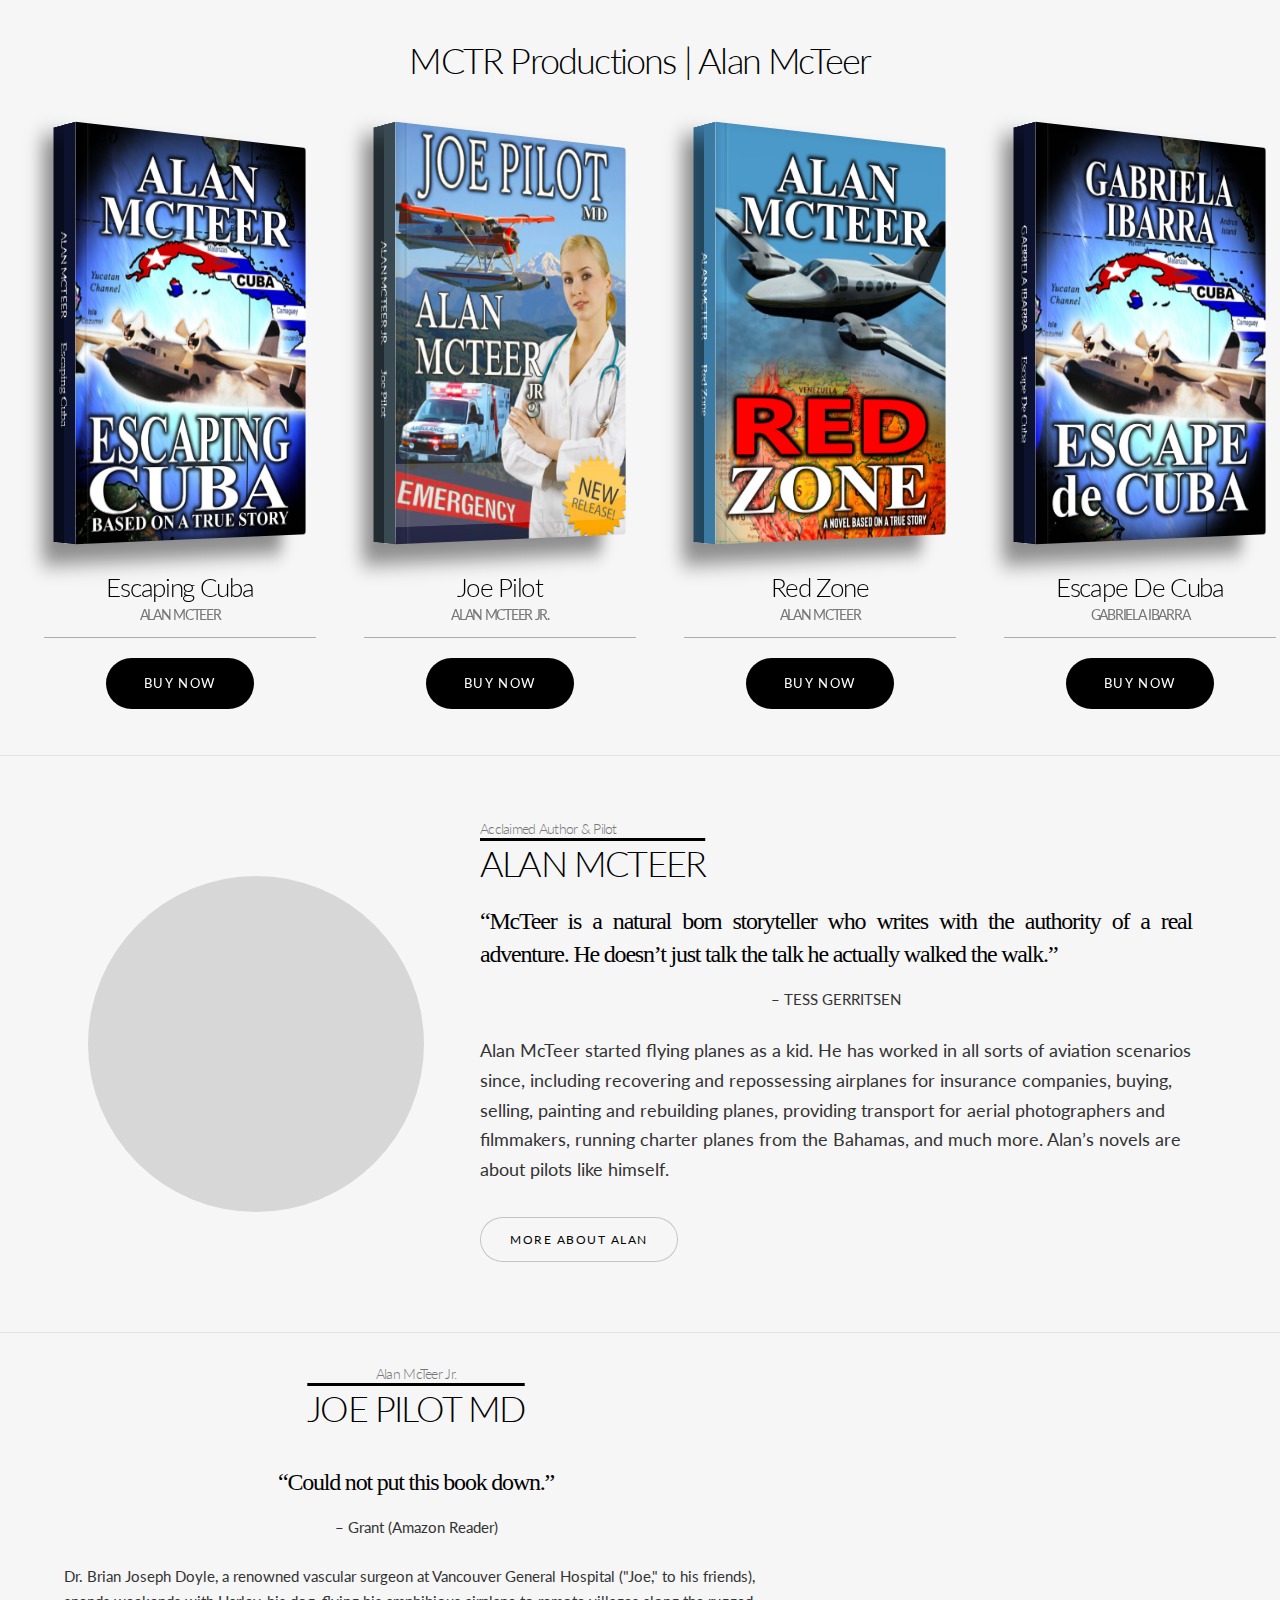
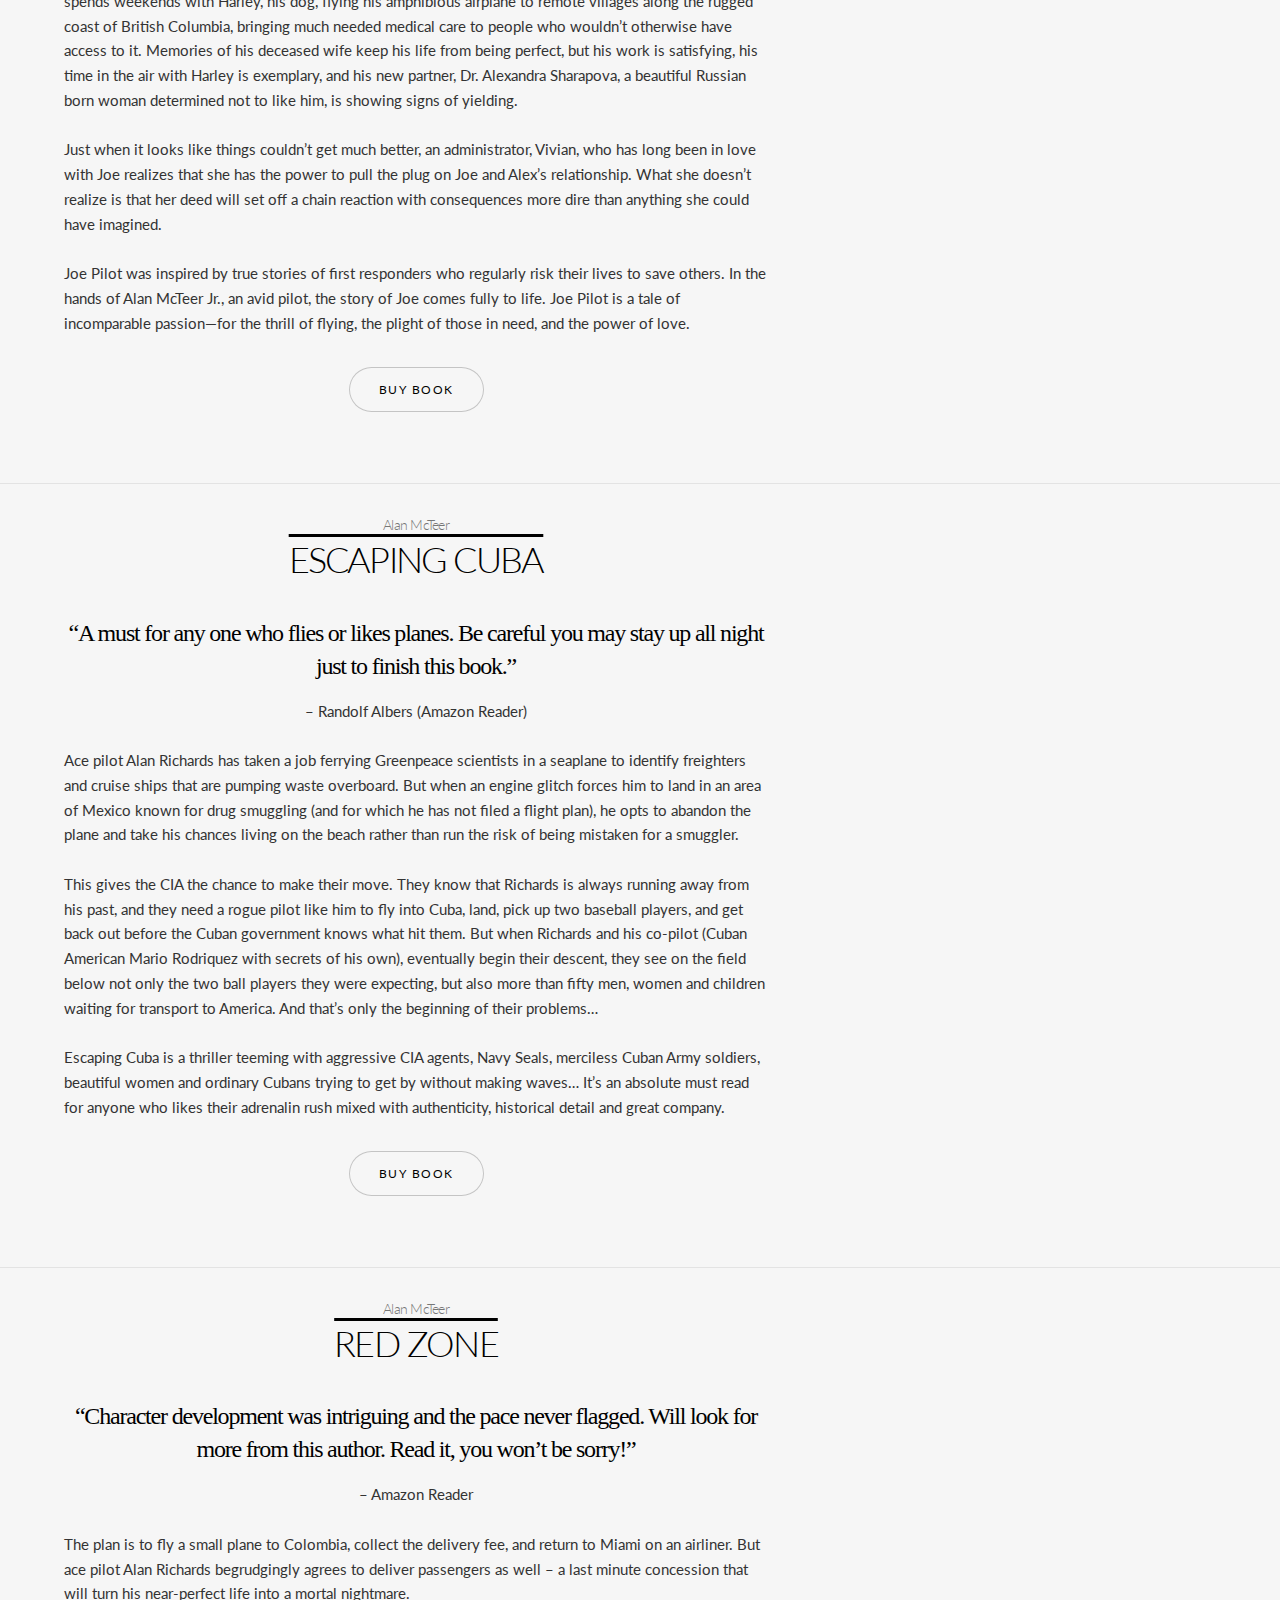
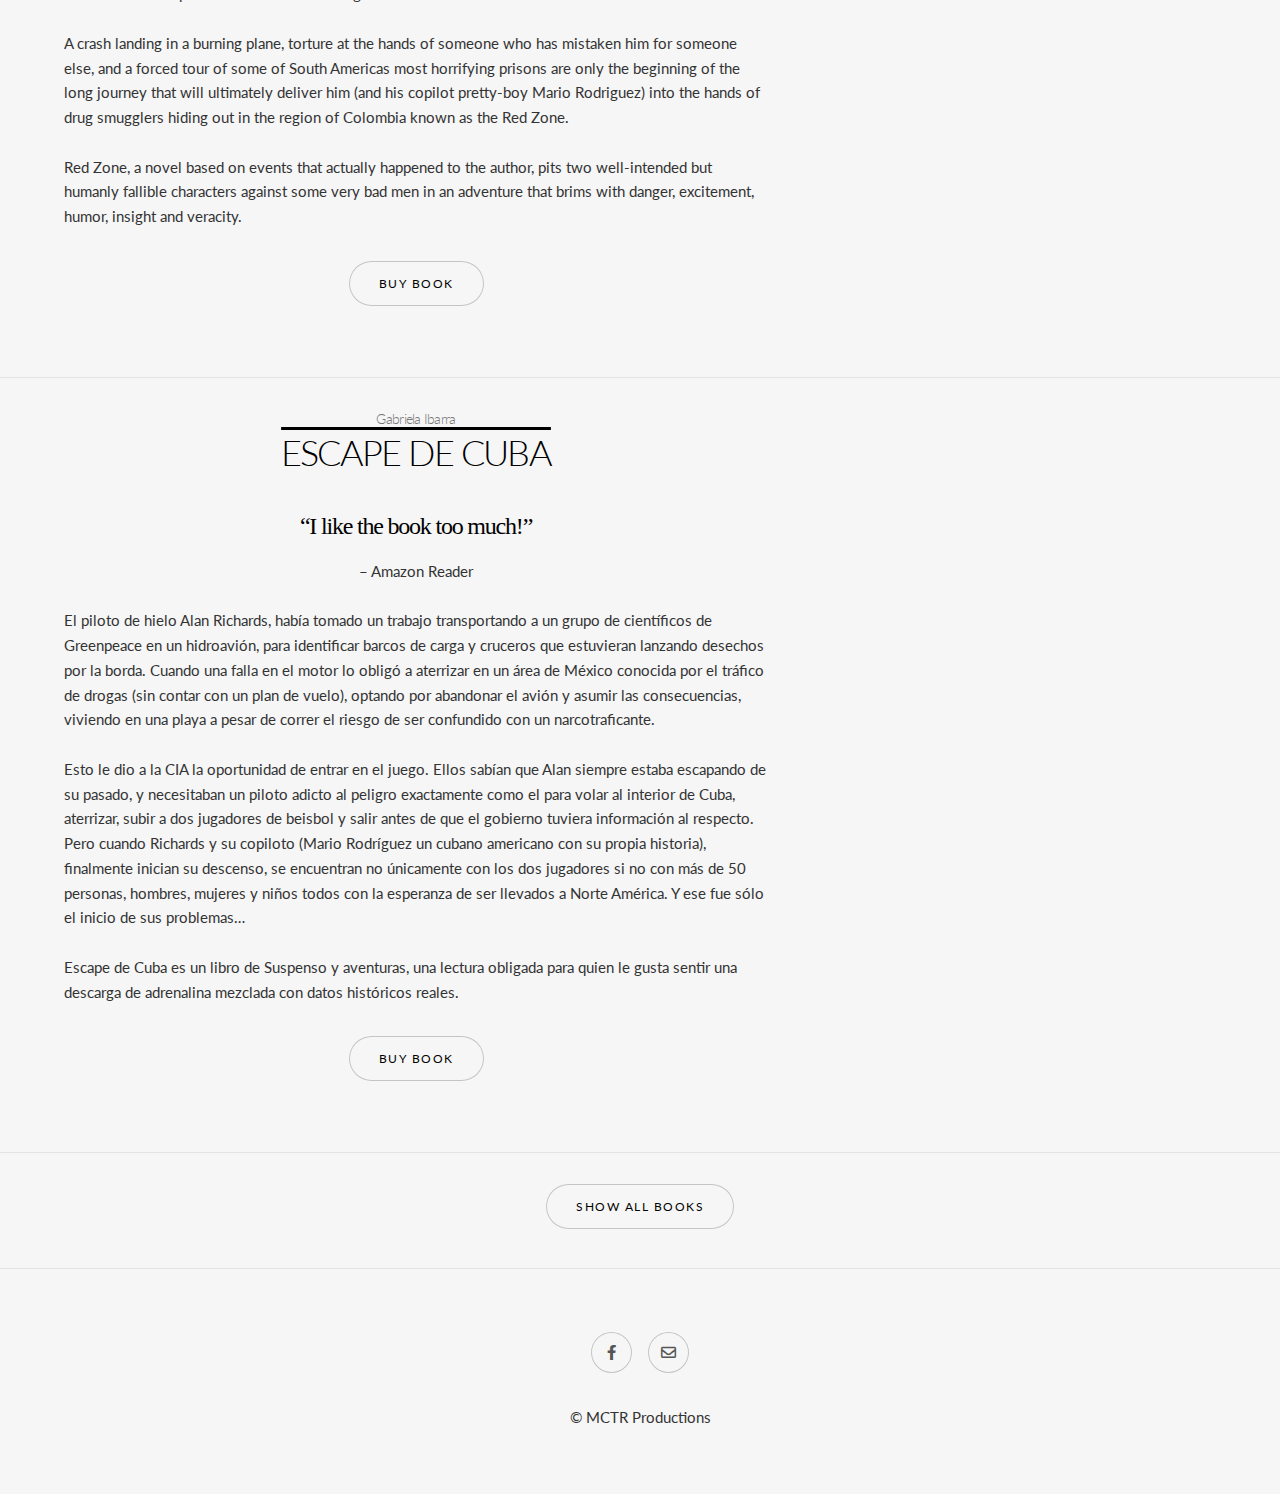
==== index.html @ 9245e152 "Add files via upload" ====
<!DOCTYPE HTML>
<!--
	Story by HTML5 UP
	html5up.net | @ajlkn
	Free for personal and commercial use under the CCA 3.0 license (html5up.net/license)
-->
<html>

<head>
    <title>MCTR Productions | Books By Alan McTeer</title>
    <meta charset="utf-8" />
    <meta name="viewport" content="width=device-width, initial-scale=1, user-scalable=no" />
    <link rel="stylesheet" href="assets/css/main.css" />
    <noscript><link rel="stylesheet" href="assets/css/noscript.css" /></noscript>
    <link rel="stylesheet" type="text/css" href="css/default.css" />
    <link rel="stylesheet" type="text/css" href="css/component.css" />
    <script src="js/modernizr.custom.js"></script>
</head>

<body class="is-preload">

    <!-- Wrapper -->
    <div id="wrapper" class="divided">

        <!-- One -->
        <section class="banner onload-image-fade-in onload-content-fade-right fullscreen content-align-center image-position-center bookcase">
            <div class="content" id="showcase">
                <a href="./index.html">
                    <h2 style="padding: 1em 0em;" class="text-center">MCTR Productions | Alan McTeer</h2>
                </a>
                <ul id="bk-list" class="bk-list clearfix">
                    <li>
                        <div class="bk-book book-1 bk-bookdefault">
                            <div class="bk-front">
                                <div class="bk-cover-back"></div>
                                <div class="bk-cover">
                                    <!-- <h2>
										<span>Anthony Burghiss</span>
										<span>A Catwork Orange</span>
									</h2> -->
                                </div>
                            </div>
                            <div class="bk-page">
                                <div class="bk-content bk-content-current">
                                    <p>Ace pilot Alan Richards has taken a job ferrying Greenpeace scientists in a seaplane to identify freighters and cruise ships that are pumping waste overboard. When an engine glitch forces him to land in an area of Mexico
                                        known for drug smuggling (and for which he has not filed a flight plan), he opts to abandon the plane and take his chances... </p>
                                </div>
                                <div class="bk-content">
                                    <p>Escaping Cuba is an edge-of-seat thriller teeming with aggressive CIA agents, Navy Seals, merciless Cuban Army soldiers, beautiful women and ordinary Cubans trying to get by without making waves... It's an absolute
                                        must read for anyone who likes their adrenalin rush mixed with authenticity, historical detail and great company.</p>
                                </div>
                            </div>
                            <div class="bk-right"></div>
                            <div class="bk-left">
                                <h2>
                                    <span>Alan McTeer</span>
                                    <span>Escaping Cuba</span>
                                </h2>
                            </div>
                            <div class="bk-top"></div>
                            <div class="bk-bottom"></div>
                        </div>
                        <div class="bk-info">
                            <a href="#escapingcuba">
                                <h3>

                                    <span>Escaping Cuba</span>
                                    <span>Alan McTeer</span>
                                </h3>
                            </a>
                            <a href="https://www.amazon.com/gp/product/B09917QR9N/ref=dbs_a_def_rwt_bibl_vppi_i3" class="button primary large">Buy Now</a>
                            <!-- <p>Ace pilot Alan Richards has taken a job ferrying Greenpeace scientists in a seaplane to identify freighters and cruise ships that are pumping waste overboard. But when an engine glitch forces him to land in an area of Mexico known
								for drug smuggling (and for which he has not filed a flight plan), he opts to abandon the plane and take his chances living on the beach rather than run the risk of being mistaken for a smuggler.
	
							</p> -->
                        </div>
                    </li>
                    <li>
                        <div class="bk-book book-2 bk-bookdefault">
                            <div class="bk-front">
                                <div class="bk-cover-back"></div>
                                <div class="bk-cover">
                                    <h2>
                                        <!-- <span>The Catfather</span>
										<span>Mario Purrzo</span> -->
                                    </h2>
                                </div>
                            </div>
                            <div class="bk-page">
                                <div class="bk-content">
                                    <p>Dr. Brian Joseph Doyle, a renowned vascular surgeon at Vancouver General Hospital ("Joe," to his friends), spends weekends with Harley, his dog, flying his amphibious airplane to remote villages along the rugged coast
                                        of British Columbia, bringing much needed medical care to people who wouldn't otherwise have access to it.</p>
                                </div>
                                <div class="bk-content">
                                    <p>Memories of his deceased wife keep his life from being perfect, but his work is satisfying, his time in the air with Harley is exemplary, and his new partner, Dr. Alexandra Sharapova, a beautiful Russian born woman
                                        determined not to like him, is showing signs of yielding. Just when it looks like things couldn't get much better...</p>
                                </div>
                            </div>
                            <div class="bk-right"></div>
                            <div class="bk-left">
                                <h2>
                                    <span>Alan McTeer Jr.</span>
                                    <span>Joe Pilot</span>
                                </h2>
                            </div>
                            <div class="bk-top"></div>
                            <div class="bk-bottom"></div>
                        </div>
                        <div class="bk-info">
                            <!-- <a class="bk-bookview">Buy Now</a> -->
                            <a href="#joepilot">
                                <h3>
                                    <span>Joe Pilot</span>

                                    <span>Alan McTeer Jr.</span>
                                </h3>
                            </a>
                            <a href="https://www.amazon.com/gp/product/B08W5292NV/ref=dbs_a_def_rwt_bibl_vppi_i1" class="button primary large">Buy Now</a>
                            <!-- <p>A modern masterpiece,The Godfather is a searing portrayal of the 1940s criminal underworld. It is also the intimate story of the Corleone family, at once drawn together and ripped apart by its unique position at the core of the
								American Mafia. </p> -->
                        </div>
                    </li>
                    <li>
                        <div class="bk-book book-3 bk-bookdefault">
                            <div class="bk-front">
                                <div class="bk-cover-back"></div>
                                <div class="bk-cover">
                                    <!-- <h2>
										<span>J.C. Salinger</span>
										<span>The Asda in the Rye</span>
									</h2> -->
                                </div>
                            </div>
                            <div class="bk-page">
                                <div class="bk-content bk-content-current">
                                    <p>When ace pilot Alan Richards agrees to deliver some passengers to Colombia, this last-minute decision turns his near-perfect life into a mortal nightmare. After landing a burning plane in Venezuela, Alan and Mario are
                                        thrust into the heart of darkness. A corrupt legal system, an overcrowded vicious prison and drug smugglers who need a pilot are the perfect recipe for disaster.
                                    </p>
                                </div>
                            </div>
                            <div class="bk-right"></div>
                            <div class="bk-left">
                                <h2>
                                    <span>Alan McTeer</span>
                                    <span>Red Zone</span>
                                </h2>
                            </div>
                            <div class="bk-top"></div>
                            <div class="bk-bottom"></div>
                        </div>
                        <div class="bk-info">
                            <!-- <a class="bk-bookview">Buy Now</a> -->
                            <a href="#redzone">
                                <h3>
                                    <span>Red Zone</span>

                                    <span>Alan McTeer</span>
                                </h3>
                            </a>
                            <a href="https://www.amazon.com/gp/product/B08TRJMPRL/ref=dbs_a_def_rwt_bibl_vppi_i1" class="button primary large">Buy Now</a>
                            <!-- <p>Originally published for adults, this novel has since become popular with adolescent readers for its themes of cat confusion, angst, alienation, and rebellion.</p> -->
                        </div>
                    </li>
                    <li>
                        <div class="bk-book book-4 bk-bookdefault">
                            <div class="bk-front">
                                <div class="bk-cover-back"></div>
                                <div class="bk-cover">
                                    <h2>
                                        <!-- <span>Gabriela Ibarra</span>
										<span>Escape De Cuba</span> -->
                                    </h2>
                                </div>
                            </div>
                            <div class="bk-page">
                                <div class="bk-content bk-content-current">
                                    <p>El piloto de hielo Alan Richards, había tomado un trabajo transportando a un grupo de científicos de Greenpeace en un hidroavión, para identificar barcos de carga y cruceros que estuvieran lanzando desechos por la borda.
                                        Cuando una falla en el motor lo obligó a aterrizar en un área de México conocida por el tráfico de drogas (sin contar con un plan de vuelo), optando por abandonar el avión y asumir...</p>
                                </div>
                                <div class="bk-content">
                                    <p> las consecuencias, viviendo en una playa a pesar de correr el riesgo de ser confundido con un narcotraficante. Esto le dio a la CIA la oportunidad de entrar en el juego. Ellos sabían que Alan siempre estaba escapando
                                        de su pasado, y necesitaban un piloto adicto al peligro exactamente como el para volar al interior de Cuba, aterrizar...
                                        <a href="#escapedecuba">Read more...</a>
                                    </p>
                                </div>
                            </div>
                            <div class="bk-right"></div>
                            <div class="bk-left">
                                <h2>
                                    <span>Gabriela Ibarra</span>
                                    <span>Escape De Cuba</span>
                                </h2>
                            </div>
                            <div class="bk-top"></div>
                            <div class="bk-bottom"></div>
                        </div>
                        <div class="bk-info">
                            <a href="#escapedecuba">
                                <h3>

                                    <span>Escape De Cuba</span>
                                    <span>Gabriela Ibarra</span>
                                </h3>
                            </a>
                            <a href="https://www.amazon.com/gp/product/B09HFT9H6F/ref=dbs_a_def_rwt_bibl_vppi_i0" class="button primary large">Buy Now</a>
                            <!-- <p>Originally published for adults, this novel has since become popular with adolescent readers for its themes of cat confusion, angst, alienation, and rebellion.</p> -->
                        </div>
                    </li>
                </ul>
            </div>
        </section>

        <!-- Two -->
        <section class="spotlight onscroll-image-fade-in style2 orient-right content-align-left image-position-center" id="first">
            <div class="content">
                <h5 style="margin-bottom: 0; color: #777;">Acclaimed Author & Pilot</h5>
                <h2 style="text-transform: uppercase; text-decoration: overline;">Alan McTeer</h2>


                <h3 style="font-family: Georgia, 'Times New Roman', Times, serif; text-align: justify;
					text-justify: auto;">“McTeer is a natural born storyteller who writes with the authority of a real adventure. He doesn’t just talk the talk he actually walked the walk.”</h3>
                <div style="text-align: center;">– TESS GERRITSEN</div>
                <br/>

                <p style="font-size: 1.2em;">Alan McTeer started flying planes as a kid. He has worked in all sorts of aviation scenarios since, including recovering and repossessing airplanes for insurance companies, buying, selling, painting and rebuilding planes, providing transport
                    for aerial photographers and filmmakers, running charter planes from the Bahamas, and much more. Alan’s novels are about pilots like himself.</p>

                <ul class="actions stacked ">
                    <li><a href="about-alan.html#about-alan-more" class="button ">More About Alan</a></li>
                </ul>
            </div>
            <div class="image ">
                <img src="images/alanf.jpg " alt=" " />
            </div>
        </section>




        <section class="spotlight onscroll-image-fade-in style1 orient-left content-align-left" id="about-alan-more">
            <div class="content" style="padding-top: 2rem;" id="joepilot">
                <h5 style="margin-bottom: 0; color: #777; text-align: center;">Alan McTeer Jr.</h5>
                <h2 style="text-transform: uppercase; text-decoration: overline;  text-align: center;">Joe Pilot MD</h2>


                <p style="font-size: 1.2em;">
                    <h3 style="font-family: Georgia, 'Times New Roman', Times, serif; text-align: center;
					text-justify: auto;">“Could not put this book down.”</h3>
                    <div style="text-align: center;">– Grant (Amazon Reader)</div>


                    <br/> Dr. Brian Joseph Doyle, a renowned vascular surgeon at Vancouver General Hospital ("Joe," to his friends), spends weekends with Harley, his dog, flying his amphibious airplane to remote villages along the rugged coast of British
                    Columbia, bringing much needed medical care to people who wouldn’t otherwise have access to it. Memories of his deceased wife keep his life from being perfect, but his work is satisfying, his time in the air with Harley is exemplary,
                    and his new partner, Dr. Alexandra Sharapova, a beautiful Russian born woman determined not to like him, is showing signs of yielding.

                    <br/><br/>Just when it looks like things couldn’t get much better, an administrator, Vivian, who has long been in love with Joe realizes that she has the power to pull the plug on Joe and Alex’s relationship. What she doesn’t realize
                    is that her deed will set off a chain reaction with consequences more dire than anything she could have imagined.
                    <br/><br/> Joe Pilot was inspired by true stories of first responders who regularly risk their lives to save others. In the hands of Alan McTeer Jr., an avid pilot, the story of Joe comes fully to life. Joe Pilot is a tale of incomparable
                    passion—for the thrill of flying, the plight of those in need, and the power of love.
                </p>

                <div class="text-center">
                    <ul class="actions stacked ">
                        <li><a href="https://www.amazon.com/gp/product/B08W5292NV/ref=dbs_a_def_rwt_bibl_vppi_i1" class="button ">Buy Book</a></li>
                    </ul>
                </div>
            </div>
            <div class="image" style="background: transparent">
                <img style="height: auto; padding-top: 1rem;" src="images/joepilot.jpeg" alt=" " />
            </div>
        </section>


        <section class="spotlight onscroll-image-fade-in style1 orient-left content-align-left" id="about-alan-more">
            <div class="content" style="padding-top: 2rem;" id="escapingcuba">
                <h5 style="margin-bottom: 0; color: #777; text-align: center;">Alan McTeer</h5>
                <h2 style="text-transform: uppercase; text-decoration: overline;  text-align: center;">Escaping Cuba</h2>


                <p style="font-size: 1.2em;">
                    <h3 style="font-family: Georgia, 'Times New Roman', Times, serif; text-align: center;
					text-justify: auto;">“A must for any one who flies or likes planes. Be careful you may stay up all night just to finish this book.”</h3>
                    <div style="text-align: center;">– Randolf Albers (Amazon Reader)</div>
                    <br/> Ace pilot Alan Richards has taken a job ferrying Greenpeace scientists in a seaplane to identify freighters and cruise ships that are pumping waste overboard. But when an engine glitch forces him to land in an area of Mexico
                    known for drug smuggling (and for which he has not filed a flight plan), he opts to abandon the plane and take his chances living on the beach rather than run the risk of being mistaken for a smuggler.
                    <br/><br/> This gives the CIA the chance to make their move. They know that Richards is always running away from his past, and they need a rogue pilot like him to fly into Cuba, land, pick up two baseball players, and get back out
                    before the Cuban government knows what hit them. But when Richards and his co-pilot (Cuban American Mario Rodriquez with secrets of his own), eventually begin their descent, they see on the field below not only the two ball players
                    they were expecting, but also more than fifty men, women and children waiting for transport to America. And that’s only the beginning of their problems…

                    <br/><br/> Escaping Cuba is a thriller teeming with aggressive CIA agents, Navy Seals, merciless Cuban Army soldiers, beautiful women and ordinary Cubans trying to get by without making waves… It’s an absolute must read for anyone
                    who likes their adrenalin rush mixed with authenticity, historical detail and great company.
                </p>

                <div class="text-center">
                    <ul class="actions stacked">
                        <li><a href="https://www.amazon.com/gp/product/B09917QR9N/ref=dbs_a_def_rwt_bibl_vppi_i3" class="button ">Buy Book</a></li>
                    </ul>
                </div>
            </div>
            <div class="image" style="background: transparent">
                <img style="height: auto; padding-top: 4rem;" src="images/escapingcuba.jpeg" alt=" " />
            </div>
        </section>


        <section class="spotlight onscroll-image-fade-in style1 orient-left content-align-left" id="about-alan-more">
            <div class="content" style="padding-top: 2rem;" id="redzone">
                <h5 style="margin-bottom: 0; color: #777; text-align: center;">Alan McTeer</h5>
                <h2 style="text-transform: uppercase; text-decoration: overline;  text-align: center;">Red Zone</h2>


                <p style="font-size: 1.2em;">
                    <h3 style="font-family: Georgia, 'Times New Roman', Times, serif; text-align: center;
					text-justify: auto;">“Character development was intriguing and the pace never flagged. Will look for more from this author. Read it, you won’t be sorry!”</h3>
                    <div style="text-align: center;">– Amazon Reader</div><br/> The plan is to fly a small plane to Colombia, collect the delivery fee, and return to Miami on an airliner. But ace pilot Alan Richards begrudgingly agrees to deliver passengers as well – a last minute concession
                    that will turn his near-perfect life into a mortal nightmare.
                    <br/><br/> A crash landing in a burning plane, torture at the hands of someone who has mistaken him for someone else, and a forced tour of some of South Americas most horrifying prisons are only the beginning of the long journey that
                    will ultimately deliver him (and his copilot pretty-boy Mario Rodriguez) into the hands of drug smugglers hiding out in the region of Colombia known as the Red Zone.
                    <br/><br/> Red Zone, a novel based on events that actually happened to the author, pits two well-intended but humanly fallible characters against some very bad men in an adventure that brims with danger, excitement, humor, insight
                    and veracity.
                </p>

                <div class="text-center">
                    <ul class="actions stacked ">
                        <li><a href="https://www.amazon.com/gp/product/B08TRJMPRL/ref=dbs_a_def_rwt_bibl_vppi_i1" class="button ">Buy Book</a></li>
                    </ul>
                </div>
            </div>
            <div class="image" style="background: transparent">
                <img style="height: auto; padding-top: 1rem;" src="images/redzone.jpeg" alt=" " />
            </div>
        </section>

        <section class="spotlight onscroll-image-fade-in style1 orient-left content-align-left" id="about-alan-more">
            <div class="content" style="padding-top: 2rem;" id="escapedecuba">
                <h5 style="margin-bottom: 0; color: #777; text-align: center;">Gabriela Ibarra</h5>
                <h2 style="text-transform: uppercase; text-decoration: overline;  text-align: center;">ESCAPE DE CUBA</h2>


                <p style="font-size: 1.2em;">
                    <h3 style="font-family: Georgia, 'Times New Roman', Times, serif; text-align: center;
					text-justify: auto;">“I like the book too much!”</h3>
                    <div style="text-align: center;">– Amazon Reader</div>
                    <br/> El piloto de hielo Alan Richards, había tomado un trabajo transportando a un grupo de científicos de Greenpeace en un hidroavión, para identificar barcos de carga y cruceros que estuvieran lanzando desechos por la borda. Cuando
                    una falla en el motor lo obligó a aterrizar en un área de México conocida por el tráfico de drogas (sin contar con un plan de vuelo), optando por abandonar el avión y asumir las consecuencias, viviendo en una playa a pesar de correr
                    el riesgo de ser confundido con un narcotraficante.

                    <br/><br/> Esto le dio a la CIA la oportunidad de entrar en el juego. Ellos sabían que Alan siempre estaba escapando de su pasado, y necesitaban un piloto adicto al peligro exactamente como el para volar al interior de Cuba, aterrizar,
                    subir a dos jugadores de beisbol y salir antes de que el gobierno tuviera información al respecto. Pero cuando Richards y su copiloto (Mario Rodríguez un cubano americano con su propia historia), finalmente inician su descenso, se
                    encuentran no únicamente con los dos jugadores si no con más de 50 personas, hombres, mujeres y niños todos con la esperanza de ser llevados a Norte América. Y ese fue sólo el inicio de sus problemas…
                    <br/><br/> Escape de Cuba es un libro de Suspenso y aventuras, una lectura obligada para quien le gusta sentir una descarga de adrenalina mezclada con datos históricos reales.
                </p>

                <div class="text-center">
                    <ul class="actions stacked ">
                        <li><a href="https://www.amazon.com/gp/product/B09HFT9H6F/ref=dbs_a_def_rwt_bibl_vppi_i0" class="button ">Buy Book</a></li>
                    </ul>
                </div>
            </div>
            <div class="image" style="background: transparent">
                <img style="height: auto; padding-top: 1rem;" src="images/escapedecuba.jpg" alt=" " />
            </div>
        </section>

        <section>
            <div class="text-center" style="padding-top: 2rem">
                <ul class="actions stacked ">
                    <li><a href="#showcase" class="button ">Show All Books</a></li>
                </ul>
            </div>
        </section>


        <!-- Footer -->
        <footer class="wrapper style1 align-center ">
            <div class="inner ">
                <ul class="icons ">
                    <li><a href="https://www.facebook.com/AlanMcTeerBooks/" class="icon brands style2 fa-facebook-f "><span class="label ">Facebook</span></a></li>
                    <li><a href="about-alan.html#email" class="icon style2 fa-envelope "><span class="label ">Email</span></a></li>
                </ul>
                <p>&copy; MCTR Productions </p>
            </div>
        </footer>

    </div>

    <!-- Scripts -->
    <script src="assets/js/jquery.min.js "></script>
    <script src="assets/js/jquery.scrollex.min.js "></script>
    <script src="assets/js/jquery.scrolly.min.js "></script>
    <script src="assets/js/browser.min.js "></script>
    <script src="assets/js/breakpoints.min.js "></script>
    <script src="assets/js/util.js "></script>
    <script src="assets/js/main.js "></script>


    <!-- /container -->
    <!-- <script src="http://ajax.googleapis.com/ajax/libs/jquery/1.8.3/jquery.min.js "></script> -->
    <script src="js/books1.js "></script>
    <script>
        $(function() {

            Books.init();

        });
        $(document).on('click', 'a[href^="#"]', function(event) {
            event.preventDefault();

            $('html, body').animate({
                scrollTop: $($.attr(this, 'href')).offset().top
            }, 500);
        });
    </script>

</body>

</html>
---- assets/css/main.css ----
@import url(fontawesome-all.min.css);
@import url("https://fonts.googleapis.com/css?family=Source+Sans+Pro:300,300i,400,400i");

/*
	Story by HTML5 UP
	html5up.net | @ajlkn
	Free for personal and commercial use under the CCA 3.0 license (html5up.net/license)
*/

html,
body,
div,
span,
applet,
object,
iframe,
h1,
h2,
h3,
h4,
h5,
h6,
p,
blockquote,
pre,
a,
abbr,
acronym,
address,
big,
cite,
code,
del,
dfn,
em,
img,
ins,
kbd,
q,
s,
samp,
small,
strike,
strong,
sub,
sup,
tt,
var,
b,
u,
i,
center,
dl,
dt,
dd,
ol,
ul,
li,
fieldset,
form,
label,
legend,
table,
caption,
tbody,
tfoot,
thead,
tr,
th,
td,
article,
aside,
canvas,
details,
embed,
figure,
figcaption,
footer,
header,
hgroup,
menu,
nav,
output,
ruby,
section,
summary,
time,
mark,
audio,
video {
    margin: 0;
    padding: 0;
    border: 0;
    font-size: 100%;
    font: inherit;
    vertical-align: baseline;
}

article,
aside,
details,
figcaption,
figure,
footer,
header,
hgroup,
menu,
nav,
section {
    display: block;
}

body {
    line-height: 1;
}

ol,
ul {
    list-style: none;
}

blockquote,
q {
    quotes: none;
}

blockquote:before,
blockquote:after,
q:before,
q:after {
    content: '';
    content: none;
}

table {
    border-collapse: collapse;
    border-spacing: 0;
}

body {
    -webkit-text-size-adjust: none;
}

mark {
    background-color: transparent;
    color: inherit;
}

input::-moz-focus-inner {
    border: 0;
    padding: 0;
}

input,
select,
textarea {
    -moz-appearance: none;
    -webkit-appearance: none;
    -ms-appearance: none;
    appearance: none;
}


/* Basic */

@-ms-viewport {
    width: device-width;
}

body {
    -ms-overflow-style: scrollbar;
}

@media screen and (max-width: 480px) {
    html,
    body {
        min-width: 320px;
    }
}

html {
    box-sizing: border-box;
}

*,
*:before,
*:after {
    box-sizing: inherit;
}

body {
    background: #ffffff;
}

body.is-preload *,
body.is-preload *:before,
body.is-preload *:after {
    -moz-animation: none !important;
    -webkit-animation: none !important;
    -ms-animation: none !important;
    animation: none !important;
    -moz-transition: none !important;
    -webkit-transition: none !important;
    -ms-transition: none !important;
    transition: none !important;
}


/* Type */

html {
    font-size: 18pt;
}

@media screen and (max-width: 1680px) {
    html {
        font-size: 14pt;
    }
}

@media screen and (max-width: 1280px) {
    html {
        font-size: 12pt;
    }
}

@media screen and (max-width: 736px) {
    html {
        font-size: 11pt;
    }
}

@media screen and (max-width: 360px) {
    html {
        font-size: 10pt;
    }
}

body {
    background-color: #ffffff;
    color: #000000;
}

body,
input,
select,
textarea {
    font-family: "Source Sans Pro", Helvetica, sans-serif;
    font-size: 1rem;
    font-weight: 300;
    line-height: 1.65;
}

a {
    -moz-transition: color 0.2s ease-in-out;
    -webkit-transition: color 0.2s ease-in-out;
    -ms-transition: color 0.2s ease-in-out;
    transition: color 0.2s ease-in-out;
    text-decoration: underline;
}

a:hover {
    text-decoration: none;
}

strong,
b {
    font-weight: 400;
}

em,
i {
    font-style: italic;
}

p {
    margin: 0 0 2rem 0;
}

p.major {
    font-size: 1.25rem;
}

h1,
h2,
h3,
h4,
h5,
h6 {
    font-weight: 300;
    line-height: 1.375;
    letter-spacing: -0.05em;
    margin: 0 0 1rem 0;
}

h1 a,
h2 a,
h3 a,
h4 a,
h5 a,
h6 a {
    color: inherit;
    text-decoration: none;
}

h1 {
    font-size: 3.5rem;
    line-height: 1.2;
}

h2 {
    font-size: 2.25rem;
}

h3 {
    font-size: 1.5rem;
}

h4 {
    font-size: 1.1rem;
}

h5 {
    font-size: 0.9rem;
}

h6 {
    font-size: 0.7rem;
}

sub {
    font-size: 0.8rem;
    position: relative;
    top: 0.5rem;
}

sup {
    font-size: 0.8rem;
    position: relative;
    top: -0.5rem;
}

blockquote {
    border-left: solid 4px;
    font-style: italic;
    margin: 0 0 2rem 0;
    padding: 0.5rem 0 0.5rem 2rem;
}

code {
    border-radius: 4px;
    font-family: "Courier New", monospace;
    font-size: 0.9em;
    margin: 0 0.25rem;
    padding: 0.25rem 0.325rem;
}

pre {
    -webkit-overflow-scrolling: touch;
    font-family: "Courier New", monospace;
    font-size: 0.9em;
    margin: 0 0 2rem 0;
}

pre code {
    display: block;
    line-height: 1.5;
    padding: 0.75rem 1rem;
    overflow-x: auto;
}

hr {
    border: 0;
    border-bottom: solid 1px;
    margin: 2.5rem 0;
}

hr.major {
    margin: 3.5rem 0;
}

.align-left {
    text-align: left;
}

.align-center {
    text-align: center;
}

.align-right {
    text-align: right;
}

@media screen and (max-width: 736px) {
    p.major {
        font-size: 1.1rem;
    }
    h1 {
        font-size: 2.5rem;
    }
    h2 {
        font-size: 2rem;
    }
    h3 {
        font-size: 1.25rem;
    }
    h4 {
        font-size: 1rem;
    }
}

input,
select,
textarea {
    color: #000000;
}

a {
    color: #000000;
}

a:hover {
    color: #47D3E5;
}

strong,
b {
    color: #000000;
}

h1,
h2,
h3,
h4,
h5,
h6 {
    color: #000000;
}

blockquote {
    border-left-color: rgba(0, 0, 0, 0.2);
}

code {
    background: rgba(0, 0, 0, 0.05);
    border-color: rgba(0, 0, 0, 0.2);
}

hr {
    border-bottom-color: rgba(0, 0, 0, 0.2);
}


/* Row */

.row {
    display: flex;
    flex-wrap: wrap;
    box-sizing: border-box;
    align-items: stretch;
}

.row>* {
    box-sizing: border-box;
}

.row.gtr-uniform>*> :last-child {
    margin-bottom: 0;
}

.row.aln-left {
    justify-content: flex-start;
}

.row.aln-center {
    justify-content: center;
}

.row.aln-right {
    justify-content: flex-end;
}

.row.aln-top {
    align-items: flex-start;
}

.row.aln-middle {
    align-items: center;
}

.row.aln-bottom {
    align-items: flex-end;
}

.row>.imp {
    order: -1;
}

.row>.col-1 {
    width: 8.33333%;
}

.row>.off-1 {
    margin-left: 8.33333%;
}

.row>.col-2 {
    width: 16.66667%;
}

.row>.off-2 {
    margin-left: 16.66667%;
}

.row>.col-3 {
    width: 25%;
}

.row>.off-3 {
    margin-left: 25%;
}

.row>.col-4 {
    width: 33.33333%;
}

.row>.off-4 {
    margin-left: 33.33333%;
}

.row>.col-5 {
    width: 41.66667%;
}

.row>.off-5 {
    margin-left: 41.66667%;
}

.row>.col-6 {
    width: 50%;
}

.row>.off-6 {
    margin-left: 50%;
}

.row>.col-7 {
    width: 58.33333%;
}

.row>.off-7 {
    margin-left: 58.33333%;
}

.row>.col-8 {
    width: 66.66667%;
}

.row>.off-8 {
    margin-left: 66.66667%;
}

.row>.col-9 {
    width: 75%;
}

.row>.off-9 {
    margin-left: 75%;
}

.row>.col-10 {
    width: 83.33333%;
}

.row>.off-10 {
    margin-left: 83.33333%;
}

.row>.col-11 {
    width: 91.66667%;
}

.row>.off-11 {
    margin-left: 91.66667%;
}

.row>.col-12 {
    width: 100%;
}

.row>.off-12 {
    margin-left: 100%;
}

.row.gtr-0 {
    margin-top: 0;
    margin-left: 0rem;
}

.row.gtr-0>* {
    padding: 0 0 0 0rem;
}

.row.gtr-0.gtr-uniform {
    margin-top: 0rem;
}

.row.gtr-0.gtr-uniform>* {
    padding-top: 0rem;
}

.row.gtr-25 {
    margin-top: 0;
    margin-left: -0.5rem;
}

.row.gtr-25>* {
    padding: 0 0 0 0.5rem;
}

.row.gtr-25.gtr-uniform {
    margin-top: -0.5rem;
}

.row.gtr-25.gtr-uniform>* {
    padding-top: 0.5rem;
}

.row.gtr-50 {
    margin-top: 0;
    margin-left: -1rem;
}

.row.gtr-50>* {
    padding: 0 0 0 1rem;
}

.row.gtr-50.gtr-uniform {
    margin-top: -1rem;
}

.row.gtr-50.gtr-uniform>* {
    padding-top: 1rem;
}

.row {
    margin-top: 0;
    margin-left: -2rem;
}

.row>* {
    padding: 0 0 0 2rem;
}

.row.gtr-uniform {
    margin-top: -2rem;
}

.row.gtr-uniform>* {
    padding-top: 2rem;
}

.row.gtr-150 {
    margin-top: 0;
    margin-left: -3rem;
}

.row.gtr-150>* {
    padding: 0 0 0 3rem;
}

.row.gtr-150.gtr-uniform {
    margin-top: -3rem;
}

.row.gtr-150.gtr-uniform>* {
    padding-top: 3rem;
}

.row.gtr-200 {
    margin-top: 0;
    margin-left: -4rem;
}

.row.gtr-200>* {
    padding: 0 0 0 4rem;
}

.row.gtr-200.gtr-uniform {
    margin-top: -4rem;
}

.row.gtr-200.gtr-uniform>* {
    padding-top: 4rem;
}

@media screen and (max-width: 1680px) {
    .row {
        display: flex;
        flex-wrap: wrap;
        box-sizing: border-box;
        align-items: stretch;
    }
    .row>* {
        box-sizing: border-box;
    }
    .row.gtr-uniform>*> :last-child {
        margin-bottom: 0;
    }
    .row.aln-left {
        justify-content: flex-start;
    }
    .row.aln-center {
        justify-content: center;
    }
    .row.aln-right {
        justify-content: flex-end;
    }
    .row.aln-top {
        align-items: flex-start;
    }
    .row.aln-middle {
        align-items: center;
    }
    .row.aln-bottom {
        align-items: flex-end;
    }
    .row>.imp-xlarge {
        order: -1;
    }
    .row>.col-1-xlarge {
        width: 8.33333%;
    }
    .row>.off-1-xlarge {
        margin-left: 8.33333%;
    }
    .row>.col-2-xlarge {
        width: 16.66667%;
    }
    .row>.off-2-xlarge {
        margin-left: 16.66667%;
    }
    .row>.col-3-xlarge {
        width: 25%;
    }
    .row>.off-3-xlarge {
        margin-left: 25%;
    }
    .row>.col-4-xlarge {
        width: 33.33333%;
    }
    .row>.off-4-xlarge {
        margin-left: 33.33333%;
    }
    .row>.col-5-xlarge {
        width: 41.66667%;
    }
    .row>.off-5-xlarge {
        margin-left: 41.66667%;
    }
    .row>.col-6-xlarge {
        width: 50%;
    }
    .row>.off-6-xlarge {
        margin-left: 50%;
    }
    .row>.col-7-xlarge {
        width: 58.33333%;
    }
    .row>.off-7-xlarge {
        margin-left: 58.33333%;
    }
    .row>.col-8-xlarge {
        width: 66.66667%;
    }
    .row>.off-8-xlarge {
        margin-left: 66.66667%;
    }
    .row>.col-9-xlarge {
        width: 75%;
    }
    .row>.off-9-xlarge {
        margin-left: 75%;
    }
    .row>.col-10-xlarge {
        width: 83.33333%;
    }
    .row>.off-10-xlarge {
        margin-left: 83.33333%;
    }
    .row>.col-11-xlarge {
        width: 91.66667%;
    }
    .row>.off-11-xlarge {
        margin-left: 91.66667%;
    }
    .row>.col-12-xlarge {
        width: 100%;
    }
    .row>.off-12-xlarge {
        margin-left: 100%;
    }
    .row.gtr-0 {
        margin-top: 0;
        margin-left: 0rem;
    }
    .row.gtr-0>* {
        padding: 0 0 0 0rem;
    }
    .row.gtr-0.gtr-uniform {
        margin-top: 0rem;
    }
    .row.gtr-0.gtr-uniform>* {
        padding-top: 0rem;
    }
    .row.gtr-25 {
        margin-top: 0;
        margin-left: -0.5rem;
    }
    .row.gtr-25>* {
        padding: 0 0 0 0.5rem;
    }
    .row.gtr-25.gtr-uniform {
        margin-top: -0.5rem;
    }
    .row.gtr-25.gtr-uniform>* {
        padding-top: 0.5rem;
    }
    .row.gtr-50 {
        margin-top: 0;
        margin-left: -1rem;
    }
    .row.gtr-50>* {
        padding: 0 0 0 1rem;
    }
    .row.gtr-50.gtr-uniform {
        margin-top: -1rem;
    }
    .row.gtr-50.gtr-uniform>* {
        padding-top: 1rem;
    }
    .row {
        margin-top: 0;
        margin-left: -2rem;
    }
    .row>* {
        padding: 0 0 0 2rem;
    }
    .row.gtr-uniform {
        margin-top: -2rem;
    }
    .row.gtr-uniform>* {
        padding-top: 2rem;
    }
    .row.gtr-150 {
        margin-top: 0;
        margin-left: -3rem;
    }
    .row.gtr-150>* {
        padding: 0 0 0 3rem;
    }
    .row.gtr-150.gtr-uniform {
        margin-top: -3rem;
    }
    .row.gtr-150.gtr-uniform>* {
        padding-top: 3rem;
    }
    .row.gtr-200 {
        margin-top: 0;
        margin-left: -4rem;
    }
    .row.gtr-200>* {
        padding: 0 0 0 4rem;
    }
    .row.gtr-200.gtr-uniform {
        margin-top: -4rem;
    }
    .row.gtr-200.gtr-uniform>* {
        padding-top: 4rem;
    }
}

@media screen and (max-width: 1280px) {
    .row {
        display: flex;
        flex-wrap: wrap;
        box-sizing: border-box;
        align-items: stretch;
    }
    .row>* {
        box-sizing: border-box;
    }
    .row.gtr-uniform>*> :last-child {
        margin-bottom: 0;
    }
    .row.aln-left {
        justify-content: flex-start;
    }
    .row.aln-center {
        justify-content: center;
    }
    .row.aln-right {
        justify-content: flex-end;
    }
    .row.aln-top {
        align-items: flex-start;
    }
    .row.aln-middle {
        align-items: center;
    }
    .row.aln-bottom {
        align-items: flex-end;
    }
    .row>.imp-large {
        order: -1;
    }
    .row>.col-1-large {
        width: 8.33333%;
    }
    .row>.off-1-large {
        margin-left: 8.33333%;
    }
    .row>.col-2-large {
        width: 16.66667%;
    }
    .row>.off-2-large {
        margin-left: 16.66667%;
    }
    .row>.col-3-large {
        width: 25%;
    }
    .row>.off-3-large {
        margin-left: 25%;
    }
    .row>.col-4-large {
        width: 33.33333%;
    }
    .row>.off-4-large {
        margin-left: 33.33333%;
    }
    .row>.col-5-large {
        width: 41.66667%;
    }
    .row>.off-5-large {
        margin-left: 41.66667%;
    }
    .row>.col-6-large {
        width: 50%;
    }
    .row>.off-6-large {
        margin-left: 50%;
    }
    .row>.col-7-large {
        width: 58.33333%;
    }
    .row>.off-7-large {
        margin-left: 58.33333%;
    }
    .row>.col-8-large {
        width: 66.66667%;
    }
    .row>.off-8-large {
        margin-left: 66.66667%;
    }
    .row>.col-9-large {
        width: 75%;
    }
    .row>.off-9-large {
        margin-left: 75%;
    }
    .row>.col-10-large {
        width: 83.33333%;
    }
    .row>.off-10-large {
        margin-left: 83.33333%;
    }
    .row>.col-11-large {
        width: 91.66667%;
    }
    .row>.off-11-large {
        margin-left: 91.66667%;
    }
    .row>.col-12-large {
        width: 100%;
    }
    .row>.off-12-large {
        margin-left: 100%;
    }
    .row.gtr-0 {
        margin-top: 0;
        margin-left: 0rem;
    }
    .row.gtr-0>* {
        padding: 0 0 0 0rem;
    }
    .row.gtr-0.gtr-uniform {
        margin-top: 0rem;
    }
    .row.gtr-0.gtr-uniform>* {
        padding-top: 0rem;
    }
    .row.gtr-25 {
        margin-top: 0;
        margin-left: -0.5rem;
    }
    .row.gtr-25>* {
        padding: 0 0 0 0.5rem;
    }
    .row.gtr-25.gtr-uniform {
        margin-top: -0.5rem;
    }
    .row.gtr-25.gtr-uniform>* {
        padding-top: 0.5rem;
    }
    .row.gtr-50 {
        margin-top: 0;
        margin-left: -1rem;
    }
    .row.gtr-50>* {
        padding: 0 0 0 1rem;
    }
    .row.gtr-50.gtr-uniform {
        margin-top: -1rem;
    }
    .row.gtr-50.gtr-uniform>* {
        padding-top: 1rem;
    }
    .row {
        margin-top: 0;
        margin-left: -2rem;
    }
    .row>* {
        padding: 0 0 0 2rem;
    }
    .row.gtr-uniform {
        margin-top: -2rem;
    }
    .row.gtr-uniform>* {
        padding-top: 2rem;
    }
    .row.gtr-150 {
        margin-top: 0;
        margin-left: -3rem;
    }
    .row.gtr-150>* {
        padding: 0 0 0 3rem;
    }
    .row.gtr-150.gtr-uniform {
        margin-top: -3rem;
    }
    .row.gtr-150.gtr-uniform>* {
        padding-top: 3rem;
    }
    .row.gtr-200 {
        margin-top: 0;
        margin-left: -4rem;
    }
    .row.gtr-200>* {
        padding: 0 0 0 4rem;
    }
    .row.gtr-200.gtr-uniform {
        margin-top: -4rem;
    }
    .row.gtr-200.gtr-uniform>* {
        padding-top: 4rem;
    }
}

@media screen and (max-width: 980px) {
    .row {
        display: flex;
        flex-wrap: wrap;
        box-sizing: border-box;
        align-items: stretch;
    }
    .row>* {
        box-sizing: border-box;
    }
    .row.gtr-uniform>*> :last-child {
        margin-bottom: 0;
    }
    .row.aln-left {
        justify-content: flex-start;
    }
    .row.aln-center {
        justify-content: center;
    }
    .row.aln-right {
        justify-content: flex-end;
    }
    .row.aln-top {
        align-items: flex-start;
    }
    .row.aln-middle {
        align-items: center;
    }
    .row.aln-bottom {
        align-items: flex-end;
    }
    .row>.imp-medium {
        order: -1;
    }
    .row>.col-1-medium {
        width: 8.33333%;
    }
    .row>.off-1-medium {
        margin-left: 8.33333%;
    }
    .row>.col-2-medium {
        width: 16.66667%;
    }
    .row>.off-2-medium {
        margin-left: 16.66667%;
    }
    .row>.col-3-medium {
        width: 25%;
    }
    .row>.off-3-medium {
        margin-left: 25%;
    }
    .row>.col-4-medium {
        width: 33.33333%;
    }
    .row>.off-4-medium {
        margin-left: 33.33333%;
    }
    .row>.col-5-medium {
        width: 41.66667%;
    }
    .row>.off-5-medium {
        margin-left: 41.66667%;
    }
    .row>.col-6-medium {
        width: 50%;
    }
    .row>.off-6-medium {
        margin-left: 50%;
    }
    .row>.col-7-medium {
        width: 58.33333%;
    }
    .row>.off-7-medium {
        margin-left: 58.33333%;
    }
    .row>.col-8-medium {
        width: 66.66667%;
    }
    .row>.off-8-medium {
        margin-left: 66.66667%;
    }
    .row>.col-9-medium {
        width: 75%;
    }
    .row>.off-9-medium {
        margin-left: 75%;
    }
    .row>.col-10-medium {
        width: 83.33333%;
    }
    .row>.off-10-medium {
        margin-left: 83.33333%;
    }
    .row>.col-11-medium {
        width: 91.66667%;
    }
    .row>.off-11-medium {
        margin-left: 91.66667%;
    }
    .row>.col-12-medium {
        width: 100%;
    }
    .row>.off-12-medium {
        margin-left: 100%;
    }
    .row.gtr-0 {
        margin-top: 0;
        margin-left: 0rem;
    }
    .row.gtr-0>* {
        padding: 0 0 0 0rem;
    }
    .row.gtr-0.gtr-uniform {
        margin-top: 0rem;
    }
    .row.gtr-0.gtr-uniform>* {
        padding-top: 0rem;
    }
    .row.gtr-25 {
        margin-top: 0;
        margin-left: -0.5rem;
    }
    .row.gtr-25>* {
        padding: 0 0 0 0.5rem;
    }
    .row.gtr-25.gtr-uniform {
        margin-top: -0.5rem;
    }
    .row.gtr-25.gtr-uniform>* {
        padding-top: 0.5rem;
    }
    .row.gtr-50 {
        margin-top: 0;
        margin-left: -1rem;
    }
    .row.gtr-50>* {
        padding: 0 0 0 1rem;
    }
    .row.gtr-50.gtr-uniform {
        margin-top: -1rem;
    }
    .row.gtr-50.gtr-uniform>* {
        padding-top: 1rem;
    }
    .row {
        margin-top: 0;
        margin-left: -2rem;
    }
    .row>* {
        padding: 0 0 0 2rem;
    }
    .row.gtr-uniform {
        margin-top: -2rem;
    }
    .row.gtr-uniform>* {
        padding-top: 2rem;
    }
    .row.gtr-150 {
        margin-top: 0;
        margin-left: -3rem;
    }
    .row.gtr-150>* {
        padding: 0 0 0 3rem;
    }
    .row.gtr-150.gtr-uniform {
        margin-top: -3rem;
    }
    .row.gtr-150.gtr-uniform>* {
        padding-top: 3rem;
    }
    .row.gtr-200 {
        margin-top: 0;
        margin-left: -4rem;
    }
    .row.gtr-200>* {
        padding: 0 0 0 4rem;
    }
    .row.gtr-200.gtr-uniform {
        margin-top: -4rem;
    }
    .row.gtr-200.gtr-uniform>* {
        padding-top: 4rem;
    }
}

@media screen and (max-width: 736px) {
    .row {
        display: flex;
        flex-wrap: wrap;
        box-sizing: border-box;
        align-items: stretch;
    }
    .row>* {
        box-sizing: border-box;
    }
    .row.gtr-uniform>*> :last-child {
        margin-bottom: 0;
    }
    .row.aln-left {
        justify-content: flex-start;
    }
    .row.aln-center {
        justify-content: center;
    }
    .row.aln-right {
        justify-content: flex-end;
    }
    .row.aln-top {
        align-items: flex-start;
    }
    .row.aln-middle {
        align-items: center;
    }
    .row.aln-bottom {
        align-items: flex-end;
    }
    .row>.imp-small {
        order: -1;
    }
    .row>.col-1-small {
        width: 8.33333%;
    }
    .row>.off-1-small {
        margin-left: 8.33333%;
    }
    .row>.col-2-small {
        width: 16.66667%;
    }
    .row>.off-2-small {
        margin-left: 16.66667%;
    }
    .row>.col-3-small {
        width: 25%;
    }
    .row>.off-3-small {
        margin-left: 25%;
    }
    .row>.col-4-small {
        width: 33.33333%;
    }
    .row>.off-4-small {
        margin-left: 33.33333%;
    }
    .row>.col-5-small {
        width: 41.66667%;
    }
    .row>.off-5-small {
        margin-left: 41.66667%;
    }
    .row>.col-6-small {
        width: 50%;
    }
    .row>.off-6-small {
        margin-left: 50%;
    }
    .row>.col-7-small {
        width: 58.33333%;
    }
    .row>.off-7-small {
        margin-left: 58.33333%;
    }
    .row>.col-8-small {
        width: 66.66667%;
    }
    .row>.off-8-small {
        margin-left: 66.66667%;
    }
    .row>.col-9-small {
        width: 75%;
    }
    .row>.off-9-small {
        margin-left: 75%;
    }
    .row>.col-10-small {
        width: 83.33333%;
    }
    .row>.off-10-small {
        margin-left: 83.33333%;
    }
    .row>.col-11-small {
        width: 91.66667%;
    }
    .row>.off-11-small {
        margin-left: 91.66667%;
    }
    .row>.col-12-small {
        width: 100%;
    }
    .row>.off-12-small {
        margin-left: 100%;
    }
    .row.gtr-0 {
        margin-top: 0;
        margin-left: 0rem;
    }
    .row.gtr-0>* {
        padding: 0 0 0 0rem;
    }
    .row.gtr-0.gtr-uniform {
        margin-top: 0rem;
    }
    .row.gtr-0.gtr-uniform>* {
        padding-top: 0rem;
    }
    .row.gtr-25 {
        margin-top: 0;
        margin-left: -0.5rem;
    }
    .row.gtr-25>* {
        padding: 0 0 0 0.5rem;
    }
    .row.gtr-25.gtr-uniform {
        margin-top: -0.5rem;
    }
    .row.gtr-25.gtr-uniform>* {
        padding-top: 0.5rem;
    }
    .row.gtr-50 {
        margin-top: 0;
        margin-left: -1rem;
    }
    .row.gtr-50>* {
        padding: 0 0 0 1rem;
    }
    .row.gtr-50.gtr-uniform {
        margin-top: -1rem;
    }
    .row.gtr-50.gtr-uniform>* {
        padding-top: 1rem;
    }
    .row {
        margin-top: 0;
        margin-left: -2rem;
    }
    .row>* {
        padding: 0 0 0 2rem;
    }
    .row.gtr-uniform {
        margin-top: -2rem;
    }
    .row.gtr-uniform>* {
        padding-top: 2rem;
    }
    .row.gtr-150 {
        margin-top: 0;
        margin-left: -3rem;
    }
    .row.gtr-150>* {
        padding: 0 0 0 3rem;
    }
    .row.gtr-150.gtr-uniform {
        margin-top: -3rem;
    }
    .row.gtr-150.gtr-uniform>* {
        padding-top: 3rem;
    }
    .row.gtr-200 {
        margin-top: 0;
        margin-left: -4rem;
    }
    .row.gtr-200>* {
        padding: 0 0 0 4rem;
    }
    .row.gtr-200.gtr-uniform {
        margin-top: -4rem;
    }
    .row.gtr-200.gtr-uniform>* {
        padding-top: 4rem;
    }
}

@media screen and (max-width: 480px) {
    .row {
        display: flex;
        flex-wrap: wrap;
        box-sizing: border-box;
        align-items: stretch;
    }
    .row>* {
        box-sizing: border-box;
    }
    .row.gtr-uniform>*> :last-child {
        margin-bottom: 0;
    }
    .row.aln-left {
        justify-content: flex-start;
    }
    .row.aln-center {
        justify-content: center;
    }
    .row.aln-right {
        justify-content: flex-end;
    }
    .row.aln-top {
        align-items: flex-start;
    }
    .row.aln-middle {
        align-items: center;
    }
    .row.aln-bottom {
        align-items: flex-end;
    }
    .row>.imp-xsmall {
        order: -1;
    }
    .row>.col-1-xsmall {
        width: 8.33333%;
    }
    .row>.off-1-xsmall {
        margin-left: 8.33333%;
    }
    .row>.col-2-xsmall {
        width: 16.66667%;
    }
    .row>.off-2-xsmall {
        margin-left: 16.66667%;
    }
    .row>.col-3-xsmall {
        width: 25%;
    }
    .row>.off-3-xsmall {
        margin-left: 25%;
    }
    .row>.col-4-xsmall {
        width: 33.33333%;
    }
    .row>.off-4-xsmall {
        margin-left: 33.33333%;
    }
    .row>.col-5-xsmall {
        width: 41.66667%;
    }
    .row>.off-5-xsmall {
        margin-left: 41.66667%;
    }
    .row>.col-6-xsmall {
        width: 50%;
    }
    .row>.off-6-xsmall {
        margin-left: 50%;
    }
    .row>.col-7-xsmall {
        width: 58.33333%;
    }
    .row>.off-7-xsmall {
        margin-left: 58.33333%;
    }
    .row>.col-8-xsmall {
        width: 66.66667%;
    }
    .row>.off-8-xsmall {
        margin-left: 66.66667%;
    }
    .row>.col-9-xsmall {
        width: 75%;
    }
    .row>.off-9-xsmall {
        margin-left: 75%;
    }
    .row>.col-10-xsmall {
        width: 83.33333%;
    }
    .row>.off-10-xsmall {
        margin-left: 83.33333%;
    }
    .row>.col-11-xsmall {
        width: 91.66667%;
    }
    .row>.off-11-xsmall {
        margin-left: 91.66667%;
    }
    .row>.col-12-xsmall {
        width: 100%;
    }
    .row>.off-12-xsmall {
        margin-left: 100%;
    }
    .row.gtr-0 {
        margin-top: 0;
        margin-left: 0rem;
    }
    .row.gtr-0>* {
        padding: 0 0 0 0rem;
    }
    .row.gtr-0.gtr-uniform {
        margin-top: 0rem;
    }
    .row.gtr-0.gtr-uniform>* {
        padding-top: 0rem;
    }
    .row.gtr-25 {
        margin-top: 0;
        margin-left: -0.5rem;
    }
    .row.gtr-25>* {
        padding: 0 0 0 0.5rem;
    }
    .row.gtr-25.gtr-uniform {
        margin-top: -0.5rem;
    }
    .row.gtr-25.gtr-uniform>* {
        padding-top: 0.5rem;
    }
    .row.gtr-50 {
        margin-top: 0;
        margin-left: -1rem;
    }
    .row.gtr-50>* {
        padding: 0 0 0 1rem;
    }
    .row.gtr-50.gtr-uniform {
        margin-top: -1rem;
    }
    .row.gtr-50.gtr-uniform>* {
        padding-top: 1rem;
    }
    .row {
        margin-top: 0;
        margin-left: -2rem;
    }
    .row>* {
        padding: 0 0 0 2rem;
    }
    .row.gtr-uniform {
        margin-top: -2rem;
    }
    .row.gtr-uniform>* {
        padding-top: 2rem;
    }
    .row.gtr-150 {
        margin-top: 0;
        margin-left: -3rem;
    }
    .row.gtr-150>* {
        padding: 0 0 0 3rem;
    }
    .row.gtr-150.gtr-uniform {
        margin-top: -3rem;
    }
    .row.gtr-150.gtr-uniform>* {
        padding-top: 3rem;
    }
    .row.gtr-200 {
        margin-top: 0;
        margin-left: -4rem;
    }
    .row.gtr-200>* {
        padding: 0 0 0 4rem;
    }
    .row.gtr-200.gtr-uniform {
        margin-top: -4rem;
    }
    .row.gtr-200.gtr-uniform>* {
        padding-top: 4rem;
    }
}

@media screen and (max-width: 360px) {
    .row {
        display: flex;
        flex-wrap: wrap;
        box-sizing: border-box;
        align-items: stretch;
    }
    .row>* {
        box-sizing: border-box;
    }
    .row.gtr-uniform>*> :last-child {
        margin-bottom: 0;
    }
    .row.aln-left {
        justify-content: flex-start;
    }
    .row.aln-center {
        justify-content: center;
    }
    .row.aln-right {
        justify-content: flex-end;
    }
    .row.aln-top {
        align-items: flex-start;
    }
    .row.aln-middle {
        align-items: center;
    }
    .row.aln-bottom {
        align-items: flex-end;
    }
    .row>.imp-xxsmall {
        order: -1;
    }
    .row>.col-1-xxsmall {
        width: 8.33333%;
    }
    .row>.off-1-xxsmall {
        margin-left: 8.33333%;
    }
    .row>.col-2-xxsmall {
        width: 16.66667%;
    }
    .row>.off-2-xxsmall {
        margin-left: 16.66667%;
    }
    .row>.col-3-xxsmall {
        width: 25%;
    }
    .row>.off-3-xxsmall {
        margin-left: 25%;
    }
    .row>.col-4-xxsmall {
        width: 33.33333%;
    }
    .row>.off-4-xxsmall {
        margin-left: 33.33333%;
    }
    .row>.col-5-xxsmall {
        width: 41.66667%;
    }
    .row>.off-5-xxsmall {
        margin-left: 41.66667%;
    }
    .row>.col-6-xxsmall {
        width: 50%;
    }
    .row>.off-6-xxsmall {
        margin-left: 50%;
    }
    .row>.col-7-xxsmall {
        width: 58.33333%;
    }
    .row>.off-7-xxsmall {
        margin-left: 58.33333%;
    }
    .row>.col-8-xxsmall {
        width: 66.66667%;
    }
    .row>.off-8-xxsmall {
        margin-left: 66.66667%;
    }
    .row>.col-9-xxsmall {
        width: 75%;
    }
    .row>.off-9-xxsmall {
        margin-left: 75%;
    }
    .row>.col-10-xxsmall {
        width: 83.33333%;
    }
    .row>.off-10-xxsmall {
        margin-left: 83.33333%;
    }
    .row>.col-11-xxsmall {
        width: 91.66667%;
    }
    .row>.off-11-xxsmall {
        margin-left: 91.66667%;
    }
    .row>.col-12-xxsmall {
        width: 100%;
    }
    .row>.off-12-xxsmall {
        margin-left: 100%;
    }
    .row.gtr-0 {
        margin-top: 0;
        margin-left: 0rem;
    }
    .row.gtr-0>* {
        padding: 0 0 0 0rem;
    }
    .row.gtr-0.gtr-uniform {
        margin-top: 0rem;
    }
    .row.gtr-0.gtr-uniform>* {
        padding-top: 0rem;
    }
    .row.gtr-25 {
        margin-top: 0;
        margin-left: -0.5rem;
    }
    .row.gtr-25>* {
        padding: 0 0 0 0.5rem;
    }
    .row.gtr-25.gtr-uniform {
        margin-top: -0.5rem;
    }
    .row.gtr-25.gtr-uniform>* {
        padding-top: 0.5rem;
    }
    .row.gtr-50 {
        margin-top: 0;
        margin-left: -1rem;
    }
    .row.gtr-50>* {
        padding: 0 0 0 1rem;
    }
    .row.gtr-50.gtr-uniform {
        margin-top: -1rem;
    }
    .row.gtr-50.gtr-uniform>* {
        padding-top: 1rem;
    }
    .row {
        margin-top: 0;
        margin-left: -2rem;
    }
    .row>* {
        padding: 0 0 0 2rem;
    }
    .row.gtr-uniform {
        margin-top: -2rem;
    }
    .row.gtr-uniform>* {
        padding-top: 2rem;
    }
    .row.gtr-150 {
        margin-top: 0;
        margin-left: -3rem;
    }
    .row.gtr-150>* {
        padding: 0 0 0 3rem;
    }
    .row.gtr-150.gtr-uniform {
        margin-top: -3rem;
    }
    .row.gtr-150.gtr-uniform>* {
        padding-top: 3rem;
    }
    .row.gtr-200 {
        margin-top: 0;
        margin-left: -4rem;
    }
    .row.gtr-200>* {
        padding: 0 0 0 4rem;
    }
    .row.gtr-200.gtr-uniform {
        margin-top: -4rem;
    }
    .row.gtr-200.gtr-uniform>* {
        padding-top: 4rem;
    }
}


/* Box */

.box {
    border-radius: 4px;
    border: solid 1px;
    margin-bottom: 2rem;
    padding: 1.5rem;
}

.box> :last-child,
.box> :last-child> :last-child,
.box> :last-child> :last-child> :last-child {
    margin-bottom: 0;
}

.box.alt {
    border: 0;
    border-radius: 0;
    padding: 0;
}

.box {
    border-color: rgba(0, 0, 0, 0.2);
}


/* Button */

input[type="submit"],
input[type="reset"],
input[type="button"],
button,
.button {
    -moz-appearance: none;
    -webkit-appearance: none;
    -ms-appearance: none;
    appearance: none;
    -moz-transition: background-color 0.2s ease-in-out, box-shadow 0.2s ease-in-out, color 0.2s ease-in-out;
    -webkit-transition: background-color 0.2s ease-in-out, box-shadow 0.2s ease-in-out, color 0.2s ease-in-out;
    -ms-transition: background-color 0.2s ease-in-out, box-shadow 0.2s ease-in-out, color 0.2s ease-in-out;
    transition: background-color 0.2s ease-in-out, box-shadow 0.2s ease-in-out, color 0.2s ease-in-out;
    border: 0;
    cursor: pointer;
    display: inline-block;
    font-weight: 400;
    letter-spacing: 0.125em;
    text-align: center;
    text-decoration: none;
    text-transform: uppercase;
    white-space: nowrap;
    font-size: 0.75rem;
    max-width: 20rem;
    height: 3.75em;
    line-height: 3.75em;
    border-radius: 3.75em;
    padding: 0 2.5em;
    text-overflow: ellipsis;
    overflow: hidden;
}

input[type="submit"].icon:before,
input[type="reset"].icon:before,
input[type="button"].icon:before,
button.icon:before,
.button.icon:before {
    margin-right: 0.5rem;
}

input[type="submit"].fit,
input[type="reset"].fit,
input[type="button"].fit,
button.fit,
.button.fit {
    width: 100%;
}

input[type="submit"].small,
input[type="reset"].small,
input[type="button"].small,
button.small,
.button.small {
    font-size: 0.6rem;
    height: 3.325em;
    line-height: 3.325em;
    border-radius: 3.325em;
    padding: 0 2em;
}

input[type="submit"].large,
input[type="reset"].large,
input[type="button"].large,
button.large,
.button.large {
    font-size: 0.8rem;
    height: 4em;
    line-height: 4em;
    border-radius: 4em;
    padding: 0 3em;
}

input[type="submit"].wide,
input[type="reset"].wide,
input[type="button"].wide,
button.wide,
.button.wide {
    min-width: 14em;
}

input[type="submit"].disabled,
input[type="submit"]:disabled,
input[type="reset"].disabled,
input[type="reset"]:disabled,
input[type="button"].disabled,
input[type="button"]:disabled,
button.disabled,
button:disabled,
.button.disabled,
.button:disabled {
    pointer-events: none;
    opacity: 0.25;
}

input[type="submit"],
input[type="reset"],
input[type="button"],
button,
.button {
    background-color: transparent;
    box-shadow: inset 0 0 0 1px rgba(0, 0, 0, 0.2);
    color: #000000 !important;
}

input[type="submit"]:hover,
input[type="reset"]:hover,
input[type="button"]:hover,
button:hover,
.button:hover {
    box-shadow: inset 0 0 0 1px #47D3E5;
    color: #47D3E5 !important;
}

input[type="submit"]:active,
input[type="reset"]:active,
input[type="button"]:active,
button:active,
.button:active {
    background-color: rgba(71, 211, 229, 0.2);
    box-shadow: inset 0 0 0 1px #47D3E5;
    color: #47D3E5 !important;
}

input[type="submit"].primary,
input[type="reset"].primary,
input[type="button"].primary,
button.primary,
.button.primary {
    background-color: #000000;
    box-shadow: none;
    color: #ffffff !important;
}

input[type="submit"].primary:hover,
input[type="reset"].primary:hover,
input[type="button"].primary:hover,
button.primary:hover,
.button.primary:hover {
    background-color: #47D3E5;
}

input[type="submit"].primary:active,
input[type="reset"].primary:active,
input[type="button"].primary:active,
button.primary:active,
.button.primary:active {
    background-color: #1ebdd1;
}


/* Form */

form {
    margin: 0 0 2rem 0;
}

form> :last-child {
    margin-bottom: 0;
}

form>.fields {
    display: -moz-flex;
    display: -webkit-flex;
    display: -ms-flex;
    display: flex;
    -moz-flex-wrap: wrap;
    -webkit-flex-wrap: wrap;
    -ms-flex-wrap: wrap;
    flex-wrap: wrap;
    width: calc(100% + 3rem);
    margin: -1.5rem 0 2rem -1.5rem;
}

form>.fields>.field {
    -moz-flex-grow: 0;
    -webkit-flex-grow: 0;
    -ms-flex-grow: 0;
    flex-grow: 0;
    -moz-flex-shrink: 0;
    -webkit-flex-shrink: 0;
    -ms-flex-shrink: 0;
    flex-shrink: 0;
    padding: 1.5rem 0 0 1.5rem;
    width: calc(100% - 1.5rem);
}

form>.fields>.field.half {
    width: calc(50% - 0.75rem);
}

form>.fields>.field.third {
    width: calc(100%/3 - 0.5rem);
}

form>.fields>.field.quarter {
    width: calc(25% - 0.375rem);
}

@media screen and (max-width: 480px) {
    form>.fields {
        width: calc(100% + 3rem);
        margin: -1.5rem 0 2rem -1.5rem;
    }
    form>.fields>.field {
        padding: 1.5rem 0 0 1.5rem;
        width: calc(100% - 1.5rem);
    }
    form>.fields>.field.half {
        width: calc(100% - 1.5rem);
    }
    form>.fields>.field.third {
        width: calc(100% - 1.5rem);
    }
    form>.fields>.field.quarter {
        width: calc(100% - 1.5rem);
    }
}

label {
    display: block;
    font-size: 0.9rem;
    font-weight: 400;
    margin: 0 0 1rem 0;
}

input[type="text"],
input[type="password"],
input[type="email"],
input[type="tel"],
input[type="search"],
input[type="url"],
select,
textarea {
    -moz-appearance: none;
    -webkit-appearance: none;
    -ms-appearance: none;
    appearance: none;
    background-color: transparent;
    border-radius: 4px;
    border: none;
    border: solid 1px;
    color: inherit;
    display: block;
    outline: 0;
    padding: 0 0.825rem;
    text-decoration: none;
    width: 100%;
}

input[type="text"]:invalid,
input[type="password"]:invalid,
input[type="email"]:invalid,
input[type="tel"]:invalid,
input[type="search"]:invalid,
input[type="url"]:invalid,
select:invalid,
textarea:invalid {
    box-shadow: none;
}

select {
    background-size: 1.25rem;
    background-repeat: no-repeat;
    background-position: calc(100% - 1rem) center;
    height: 2.75rem;
    padding-right: 2.75rem;
    text-overflow: ellipsis;
}

select:focus::-ms-value {
    background-color: transparent;
}

select::-ms-expand {
    display: none;
}

input[type="text"],
input[type="password"],
input[type="email"],
input[type="tel"],
input[type="search"],
input[type="url"],
select {
    height: 2.75rem;
}

textarea {
    padding: 0.75rem 1rem;
}

input[type="checkbox"],
input[type="radio"] {
    -moz-appearance: none;
    -webkit-appearance: none;
    -ms-appearance: none;
    appearance: none;
    display: block;
    float: left;
    margin-right: -2rem;
    opacity: 0;
    width: 1rem;
    z-index: -1;
}

input[type="checkbox"]+label,
input[type="radio"]+label {
    text-decoration: none;
    -moz-user-select: none;
    -webkit-user-select: none;
    -ms-user-select: none;
    user-select: none;
    cursor: pointer;
    display: inline-block;
    font-size: 1rem;
    font-weight: 300;
    padding-left: 2.4rem;
    padding-right: 0.75rem;
    position: relative;
    margin-bottom: 0;
}

input[type="checkbox"]+label:before,
input[type="radio"]+label:before {
    -moz-osx-font-smoothing: grayscale;
    -webkit-font-smoothing: antialiased;
    display: inline-block;
    font-style: normal;
    font-variant: normal;
    text-rendering: auto;
    line-height: 1;
    text-transform: none !important;
    font-family: 'Font Awesome 5 Free';
    font-weight: 900;
}

input[type="checkbox"]+label:before,
input[type="radio"]+label:before {
    border-radius: 4px;
    border: solid 1px;
    content: '';
    display: inline-block;
    font-size: 0.8rem;
    height: 1.65rem;
    left: 0;
    line-height: 1.65rem;
    position: absolute;
    text-align: center;
    top: 0;
    width: 1.65rem;
}

input[type="checkbox"]:checked+label:before,
input[type="radio"]:checked+label:before {
    content: '\f00c';
}

input[type="checkbox"]+label:before {
    border-radius: 4px;
}

input[type="radio"]+label:before {
    border-radius: 100%;
}

::-webkit-input-placeholder {
    opacity: 1.0;
}

:-moz-placeholder {
    opacity: 1.0;
}

::-moz-placeholder {
    opacity: 1.0;
}

:-ms-input-placeholder {
    opacity: 1.0;
}

label {
    color: #000000;
}

input[type="text"],
input[type="password"],
input[type="email"],
input[type="tel"],
input[type="search"],
input[type="url"],
select,
textarea {
    border-color: rgba(0, 0, 0, 0.2);
}

input[type="text"]:focus,
input[type="password"]:focus,
input[type="email"]:focus,
input[type="tel"]:focus,
input[type="search"]:focus,
input[type="url"]:focus,
select:focus,
textarea:focus {
    border-color: #47D3E5;
    box-shadow: 0 0 0 1px #47D3E5;
}

select {
    background-image: url("data:image/svg+xml;charset=utf8,%3Csvg xmlns='http://www.w3.org/2000/svg' width='40' height='40' preserveAspectRatio='none' viewBox='0 0 40 40'%3E%3Cpath d='M9.4,12.3l10.4,10.4l10.4-10.4c0.2-0.2,0.5-0.4,0.9-0.4c0.3,0,0.6,0.1,0.9,0.4l3.3,3.3c0.2,0.2,0.4,0.5,0.4,0.9 c0,0.4-0.1,0.6-0.4,0.9L20.7,31.9c-0.2,0.2-0.5,0.4-0.9,0.4c-0.3,0-0.6-0.1-0.9-0.4L4.3,17.3c-0.2-0.2-0.4-0.5-0.4-0.9 c0-0.4,0.1-0.6,0.4-0.9l3.3-3.3c0.2-0.2,0.5-0.4,0.9-0.4S9.1,12.1,9.4,12.3z' fill='rgba(0, 0, 0, 0.2)' /%3E%3C/svg%3E");
}

select option {
    color: #000000;
    background: #ffffff;
}

input[type="checkbox"]+label,
input[type="radio"]+label {
    color: #000000;
}

input[type="checkbox"]+label:before,
input[type="radio"]+label:before {
    border-color: rgba(0, 0, 0, 0.2);
}

input[type="checkbox"]:checked+label:before,
input[type="radio"]:checked+label:before {
    background-color: #000000;
    border-color: #000000;
    color: #ffffff;
}

input[type="checkbox"]:focus+label:before,
input[type="radio"]:focus+label:before {
    border-color: #47D3E5;
    box-shadow: 0 0 0 1px #47D3E5;
}

::-webkit-input-placeholder {
    color: rgba(0, 0, 0, 0.75) !important;
}

:-moz-placeholder {
    color: rgba(0, 0, 0, 0.75) !important;
}

::-moz-placeholder {
    color: rgba(0, 0, 0, 0.75) !important;
}

:-ms-input-placeholder {
    color: rgba(0, 0, 0, 0.75) !important;
}


/* Icon */

.icon {
    text-decoration: none;
    border-bottom: none;
    position: relative;
    text-align: center;
}

.icon:before {
    -moz-osx-font-smoothing: grayscale;
    -webkit-font-smoothing: antialiased;
    display: inline-block;
    font-style: normal;
    font-variant: normal;
    text-rendering: auto;
    line-height: 1;
    text-transform: none !important;
    font-family: 'Font Awesome 5 Free';
    font-weight: 400;
}

.icon>.label {
    display: none;
}

.icon:before {
    line-height: inherit;
}

.icon.solid:before {
    font-weight: 900;
}

.icon.brands:before {
    font-family: 'Font Awesome 5 Brands';
}

.icon.style2:before {
    border-radius: 2.75em;
    display: inline-block;
    height: 2.75em;
    line-height: 2.75em;
    width: 2.75em;
}

.icon.major {
    display: block;
    margin: 0 0 1rem 0;
}

.icon.major:before {
    font-size: 1.25rem;
}

a.icon.style2:before {
    -moz-transition: background-color 0.2s ease-in-out, box-shadow 0.2s ease-in-out, color 0.2s ease-in-out;
    -webkit-transition: background-color 0.2s ease-in-out, box-shadow 0.2s ease-in-out, color 0.2s ease-in-out;
    -ms-transition: background-color 0.2s ease-in-out, box-shadow 0.2s ease-in-out, color 0.2s ease-in-out;
    transition: background-color 0.2s ease-in-out, box-shadow 0.2s ease-in-out, color 0.2s ease-in-out;
}

.icon.style2:before {
    box-shadow: inset 0 0 0 1px rgba(0, 0, 0, 0.2);
}

a.icon.style2:hover:before {
    box-shadow: inset 0 0 0 1px #47D3E5;
    color: #47D3E5;
}

a.icon.style2:active:before {
    background-color: rgba(71, 211, 229, 0.1);
    box-shadow: inset 0 0 0 1px #47D3E5;
    color: #47D3E5;
}


/* Image */

.image {
    border: 0;
    border-radius: 4px;
    display: inline-block;
    position: relative;
}

.image img {
    display: block;
    border-radius: 4px;
}

.image.left,
.image.right {
    width: 40%;
    max-width: 10rem;
}

.image.left img,
.image.right img {
    width: 100%;
}

.image.left {
    float: left;
    margin: 0 1.5rem 1rem 0;
    top: 0.25rem;
}

.image.right {
    float: right;
    margin: 0 0 1rem 1.5rem;
    top: 0.25rem;
}

.image.fit {
    display: block;
    margin: 0 0 2rem 0;
    width: 100%;
}

.image.fit img {
    width: 100%;
}

.image.main {
    display: block;
    margin: 0 0 3rem 0;
    width: 100%;
}

.image.main img {
    width: 100%;
}


/* List */

ol {
    list-style: decimal;
    margin: 0 0 2rem 0;
    padding-left: 1.25rem;
}

ol li {
    padding-left: 0.25rem;
}

ul {
    list-style: disc;
    margin: 0 0 2rem 0;
    padding-left: 1rem;
}

ul li {
    padding-left: 0.5rem;
}

ul.alt {
    list-style: none;
    padding-left: 0;
}

ul.alt li {
    border-top: solid 1px;
    padding: 0.5rem 0;
}

ul.alt li:first-child {
    border-top: 0;
    padding-top: 0;
}

dl {
    margin: 0 0 2rem 0;
}

dl dt {
    display: block;
    font-weight: 400;
    margin: 0 0 1rem 0;
}

dl dd {
    margin-left: 2rem;
}

dl.style2 dt {
    width: 25%;
    float: left;
}

dl.style2 dd {
    width: 70%;
    float: left;
}

dl.style2:after {
    content: '';
    display: block;
    clear: both;
}

ul.alt li {
    border-top-color: rgba(0, 0, 0, 0.2);
}


/* Actions */

ul.actions {
    display: -moz-flex;
    display: -webkit-flex;
    display: -ms-flex;
    display: flex;
    cursor: default;
    list-style: none;
    margin-left: -1rem;
    padding-left: 0;
}

ul.actions li {
    padding: 0 0 0 1rem;
    vertical-align: middle;
}

ul.actions.special {
    -moz-justify-content: center;
    -webkit-justify-content: center;
    -ms-justify-content: center;
    justify-content: center;
    width: 100%;
    margin-left: 0;
}

ul.actions.special li:first-child {
    padding-left: 0;
}

ul.actions.stacked {
    -moz-flex-direction: column;
    -webkit-flex-direction: column;
    -ms-flex-direction: column;
    flex-direction: column;
    margin-left: 0;
}

ul.actions.stacked li {
    padding: 1.3rem 0 0 0;
}

ul.actions.stacked li:first-child {
    padding-top: 0;
}

ul.actions.fit {
    width: calc(100% + 1rem);
}

ul.actions.fit li {
    -moz-flex-grow: 1;
    -webkit-flex-grow: 1;
    -ms-flex-grow: 1;
    flex-grow: 1;
    -moz-flex-shrink: 1;
    -webkit-flex-shrink: 1;
    -ms-flex-shrink: 1;
    flex-shrink: 1;
    width: 100%;
}

ul.actions.fit li>* {
    width: 100%;
}

ul.actions.fit.stacked {
    width: 100%;
}

@media screen and (max-width: 480px) {
    ul.actions:not(.fixed) {
        -moz-flex-direction: column;
        -webkit-flex-direction: column;
        -ms-flex-direction: column;
        flex-direction: column;
        margin-left: 0;
        width: 100% !important;
    }
    ul.actions:not(.fixed) li {
        -moz-flex-grow: 1;
        -webkit-flex-grow: 1;
        -ms-flex-grow: 1;
        flex-grow: 1;
        -moz-flex-shrink: 1;
        -webkit-flex-shrink: 1;
        -ms-flex-shrink: 1;
        flex-shrink: 1;
        padding: 1rem 0 0 0;
        text-align: center;
        width: 100%;
    }
    ul.actions:not(.fixed) li>* {
        width: 100%;
    }
    ul.actions:not(.fixed) li:first-child {
        padding-top: 0;
    }
    ul.actions:not(.fixed) li input[type="submit"],
    ul.actions:not(.fixed) li input[type="reset"],
    ul.actions:not(.fixed) li input[type="button"],
    ul.actions:not(.fixed) li button,
    ul.actions:not(.fixed) li .button {
        width: 100%;
    }
    ul.actions:not(.fixed) li input[type="submit"].icon:before,
    ul.actions:not(.fixed) li input[type="reset"].icon:before,
    ul.actions:not(.fixed) li input[type="button"].icon:before,
    ul.actions:not(.fixed) li button.icon:before,
    ul.actions:not(.fixed) li .button.icon:before {
        margin-left: -0.5rem;
    }
}


/* Icons */

ul.icons {
    cursor: default;
    list-style: none;
    padding-left: 0;
}

ul.icons li {
    display: inline-block;
    padding: 0 0.75rem 0 0;
}

ul.icons li:last-child {
    padding-right: 0;
}


/* Section/Article */

section.special,
article.special {
    text-align: center;
}

header p {
    position: relative;
    margin: -0.65rem 0 1.5rem 0;
    font-style: italic;
}

header h1+p {
    font-size: 1.375rem;
}

header h2+p {
    font-size: 1.25rem;
}

header h3+p {
    font-size: 1.1rem;
}

header h4+p,
header h5+p,
header h6+p {
    font-size: 0.9rem;
}

header p {
    color: rgba(0, 0, 0, 0.75);
}


/* Table */

.table-wrapper {
    -webkit-overflow-scrolling: touch;
    margin: 0 0 2rem 0;
    overflow-x: auto;
}

.table-wrapper>table {
    margin-bottom: 0;
}

table {
    margin: 0 0 2rem 0;
    width: 100%;
}

table tbody tr {
    border: solid 1px;
    border-left: 0;
    border-right: 0;
}

table td {
    padding: 0.75rem 0.75rem;
}

table th {
    font-size: 0.9rem;
    font-weight: 400;
    padding: 0 0.75rem 0.75rem 0.75rem;
    text-align: left;
}

table thead {
    border-bottom: solid 2px;
}

table tfoot {
    border-top: solid 2px;
}

table.alt {
    border-collapse: separate;
}

table.alt tbody tr td {
    border: solid 1px;
    border-left-width: 0;
    border-top-width: 0;
}

table.alt tbody tr td:first-child {
    border-left-width: 1px;
}

table.alt tbody tr:first-child td {
    border-top-width: 1px;
}

table.alt thead {
    border-bottom: 0;
}

table.alt tfoot {
    border-top: 0;
}

table.fixed {
    table-layout: fixed;
}

table tbody tr {
    border-color: rgba(0, 0, 0, 0.2);
}

table tbody tr:nth-child(2n+1) {
    background-color: rgba(0, 0, 0, 0.05);
}

table tbody tr.alt {
    background-color: rgba(0, 0, 0, 0.05) !important;
}

table th {
    color: #000000;
}

table thead {
    border-bottom-color: rgba(0, 0, 0, 0.2);
}

table tfoot {
    border-top-color: rgba(0, 0, 0, 0.2);
}

table.alt tbody tr td {
    border-color: rgba(0, 0, 0, 0.2);
}

table.uniform tbody tr:nth-child(2n+1) {
    background-color: transparent;
}


/* Banner (transitions) */

.banner.onload-content-fade-up .content {
    -moz-transition: opacity 0.75s ease-in-out, -moz-transform 0.75s ease-in-out;
    -webkit-transition: opacity 0.75s ease-in-out, -webkit-transform 0.75s ease-in-out;
    -ms-transition: opacity 0.75s ease-in-out, -ms-transform 0.75s ease-in-out;
    transition: opacity 0.75s ease-in-out, transform 0.75s ease-in-out;
}

body.is-preload .banner.onload-content-fade-up .content {
    -moz-transform: translateY(1rem);
    -webkit-transform: translateY(1rem);
    -ms-transform: translateY(1rem);
    transform: translateY(1rem);
    opacity: 0;
}

.banner.onload-content-fade-down .content {
    -moz-transition: opacity 0.75s ease-in-out, -moz-transform 0.75s ease-in-out;
    -webkit-transition: opacity 0.75s ease-in-out, -webkit-transform 0.75s ease-in-out;
    -ms-transition: opacity 0.75s ease-in-out, -ms-transform 0.75s ease-in-out;
    transition: opacity 0.75s ease-in-out, transform 0.75s ease-in-out;
}

body.is-preload .banner.onload-content-fade-down .content {
    -moz-transform: translateY(-1rem);
    -webkit-transform: translateY(-1rem);
    -ms-transform: translateY(-1rem);
    transform: translateY(-1rem);
    opacity: 0;
}

.banner.onload-content-fade-left .content {
    -moz-transition: opacity 0.75s ease-in-out, -moz-transform 0.75s ease-in-out;
    -webkit-transition: opacity 0.75s ease-in-out, -webkit-transform 0.75s ease-in-out;
    -ms-transition: opacity 0.75s ease-in-out, -ms-transform 0.75s ease-in-out;
    transition: opacity 0.75s ease-in-out, transform 0.75s ease-in-out;
}

body.is-preload .banner.onload-content-fade-left .content {
    -moz-transform: translateX(1rem);
    -webkit-transform: translateX(1rem);
    -ms-transform: translateX(1rem);
    transform: translateX(1rem);
    opacity: 0;
}

.banner.onload-content-fade-right .content {
    -moz-transition: opacity 0.75s ease-in-out, -moz-transform 0.75s ease-in-out;
    -webkit-transition: opacity 0.75s ease-in-out, -webkit-transform 0.75s ease-in-out;
    -ms-transition: opacity 0.75s ease-in-out, -ms-transform 0.75s ease-in-out;
    transition: opacity 0.75s ease-in-out, transform 0.75s ease-in-out;
}

body.is-preload .banner.onload-content-fade-right .content {
    -moz-transform: translateX(-1rem);
    -webkit-transform: translateX(-1rem);
    -ms-transform: translateX(-1rem);
    transform: translateX(-1rem);
    opacity: 0;
}

.banner.onload-content-fade-in .content {
    -moz-transition: opacity 0.75s ease-in-out;
    -webkit-transition: opacity 0.75s ease-in-out;
    -ms-transition: opacity 0.75s ease-in-out;
    transition: opacity 0.75s ease-in-out;
}

body.is-preload .banner.onload-content-fade-in .content {
    opacity: 0;
}

.banner.onload-image-fade-up .image {
    -moz-transition: opacity 0.75s ease-in-out, -moz-transform 0.75s ease-in-out;
    -webkit-transition: opacity 0.75s ease-in-out, -webkit-transform 0.75s ease-in-out;
    -ms-transition: opacity 0.75s ease-in-out, -ms-transform 0.75s ease-in-out;
    transition: opacity 0.75s ease-in-out, transform 0.75s ease-in-out;
}

.banner.onload-image-fade-up .image img {
    -moz-transition: opacity 0.75s ease-in-out;
    -webkit-transition: opacity 0.75s ease-in-out;
    -ms-transition: opacity 0.75s ease-in-out;
    transition: opacity 0.75s ease-in-out;
    -moz-transition-delay: 0.5625s;
    -webkit-transition-delay: 0.5625s;
    -ms-transition-delay: 0.5625s;
    transition-delay: 0.5625s;
}

body.is-preload .banner.onload-image-fade-up .image {
    -moz-transform: translateY(1rem);
    -webkit-transform: translateY(1rem);
    -ms-transform: translateY(1rem);
    transform: translateY(1rem);
    opacity: 0;
}

body.is-preload .banner.onload-image-fade-up .image img {
    opacity: 0;
}

.banner.onload-image-fade-down .image {
    -moz-transition: opacity 0.75s ease-in-out, -moz-transform 0.75s ease-in-out;
    -webkit-transition: opacity 0.75s ease-in-out, -webkit-transform 0.75s ease-in-out;
    -ms-transition: opacity 0.75s ease-in-out, -ms-transform 0.75s ease-in-out;
    transition: opacity 0.75s ease-in-out, transform 0.75s ease-in-out;
}

.banner.onload-image-fade-down .image img {
    -moz-transition: opacity 0.75s ease-in-out;
    -webkit-transition: opacity 0.75s ease-in-out;
    -ms-transition: opacity 0.75s ease-in-out;
    transition: opacity 0.75s ease-in-out;
    -moz-transition-delay: 0.5625s;
    -webkit-transition-delay: 0.5625s;
    -ms-transition-delay: 0.5625s;
    transition-delay: 0.5625s;
}

body.is-preload .banner.onload-image-fade-down .image {
    -moz-transform: translateY(-1rem);
    -webkit-transform: translateY(-1rem);
    -ms-transform: translateY(-1rem);
    transform: translateY(-1rem);
    opacity: 0;
}

body.is-preload .banner.onload-image-fade-down .image img {
    opacity: 0;
}

.banner.onload-image-fade-left .image {
    -moz-transition: opacity 0.75s ease-in-out, -moz-transform 0.75s ease-in-out;
    -webkit-transition: opacity 0.75s ease-in-out, -webkit-transform 0.75s ease-in-out;
    -ms-transition: opacity 0.75s ease-in-out, -ms-transform 0.75s ease-in-out;
    transition: opacity 0.75s ease-in-out, transform 0.75s ease-in-out;
}

.banner.onload-image-fade-left .image img {
    -moz-transition: opacity 0.75s ease-in-out;
    -webkit-transition: opacity 0.75s ease-in-out;
    -ms-transition: opacity 0.75s ease-in-out;
    transition: opacity 0.75s ease-in-out;
    -moz-transition-delay: 0.5625s;
    -webkit-transition-delay: 0.5625s;
    -ms-transition-delay: 0.5625s;
    transition-delay: 0.5625s;
}

body.is-preload .banner.onload-image-fade-left .image {
    -moz-transform: translateX(1rem);
    -webkit-transform: translateX(1rem);
    -ms-transform: translateX(1rem);
    transform: translateX(1rem);
    opacity: 0;
}

body.is-preload .banner.onload-image-fade-left .image img {
    opacity: 0;
}

.banner.onload-image-fade-right .image {
    -moz-transition: opacity 0.75s ease-in-out, -moz-transform 0.75s ease-in-out;
    -webkit-transition: opacity 0.75s ease-in-out, -webkit-transform 0.75s ease-in-out;
    -ms-transition: opacity 0.75s ease-in-out, -ms-transform 0.75s ease-in-out;
    transition: opacity 0.75s ease-in-out, transform 0.75s ease-in-out;
}

.banner.onload-image-fade-right .image img {
    -moz-transition: opacity 0.75s ease-in-out;
    -webkit-transition: opacity 0.75s ease-in-out;
    -ms-transition: opacity 0.75s ease-in-out;
    transition: opacity 0.75s ease-in-out;
    -moz-transition-delay: 0.5625s;
    -webkit-transition-delay: 0.5625s;
    -ms-transition-delay: 0.5625s;
    transition-delay: 0.5625s;
}

body.is-preload .banner.onload-image-fade-right .image {
    -moz-transform: translateX(-1rem);
    -webkit-transform: translateX(-1rem);
    -ms-transform: translateX(-1rem);
    transform: translateX(-1rem);
    opacity: 0;
}

body.is-preload .banner.onload-image-fade-right .image img {
    opacity: 0;
}

.banner.onload-image-fade-in .image img {
    -moz-transition: opacity 0.75s ease-in-out;
    -webkit-transition: opacity 0.75s ease-in-out;
    -ms-transition: opacity 0.75s ease-in-out;
    transition: opacity 0.75s ease-in-out;
}

body.is-preload .banner.onload-image-fade-in .image img {
    opacity: 0;
}

.banner.onscroll-content-fade-up .content {
    -moz-transition: opacity 0.75s ease-in-out, -moz-transform 0.75s ease-in-out;
    -webkit-transition: opacity 0.75s ease-in-out, -webkit-transform 0.75s ease-in-out;
    -ms-transition: opacity 0.75s ease-in-out, -ms-transform 0.75s ease-in-out;
    transition: opacity 0.75s ease-in-out, transform 0.75s ease-in-out;
}

.banner.onscroll-content-fade-up.is-inactive .content {
    -moz-transform: translateY(1rem);
    -webkit-transform: translateY(1rem);
    -ms-transform: translateY(1rem);
    transform: translateY(1rem);
    opacity: 0;
}

.banner.onscroll-content-fade-down .content {
    -moz-transition: opacity 0.75s ease-in-out, -moz-transform 0.75s ease-in-out;
    -webkit-transition: opacity 0.75s ease-in-out, -webkit-transform 0.75s ease-in-out;
    -ms-transition: opacity 0.75s ease-in-out, -ms-transform 0.75s ease-in-out;
    transition: opacity 0.75s ease-in-out, transform 0.75s ease-in-out;
}

.banner.onscroll-content-fade-down.is-inactive .content {
    -moz-transform: translateY(-1rem);
    -webkit-transform: translateY(-1rem);
    -ms-transform: translateY(-1rem);
    transform: translateY(-1rem);
    opacity: 0;
}

.banner.onscroll-content-fade-left .content {
    -moz-transition: opacity 0.75s ease-in-out, -moz-transform 0.75s ease-in-out;
    -webkit-transition: opacity 0.75s ease-in-out, -webkit-transform 0.75s ease-in-out;
    -ms-transition: opacity 0.75s ease-in-out, -ms-transform 0.75s ease-in-out;
    transition: opacity 0.75s ease-in-out, transform 0.75s ease-in-out;
}

.banner.onscroll-content-fade-left.is-inactive .content {
    -moz-transform: translateX(1rem);
    -webkit-transform: translateX(1rem);
    -ms-transform: translateX(1rem);
    transform: translateX(1rem);
    opacity: 0;
}

.banner.onscroll-content-fade-right .content {
    -moz-transition: opacity 0.75s ease-in-out, -moz-transform 0.75s ease-in-out;
    -webkit-transition: opacity 0.75s ease-in-out, -webkit-transform 0.75s ease-in-out;
    -ms-transition: opacity 0.75s ease-in-out, -ms-transform 0.75s ease-in-out;
    transition: opacity 0.75s ease-in-out, transform 0.75s ease-in-out;
}

.banner.onscroll-content-fade-right.is-inactive .content {
    -moz-transform: translateX(-1rem);
    -webkit-transform: translateX(-1rem);
    -ms-transform: translateX(-1rem);
    transform: translateX(-1rem);
    opacity: 0;
}

.banner.onscroll-content-fade-in .content {
    -moz-transition: opacity 0.75s ease-in-out;
    -webkit-transition: opacity 0.75s ease-in-out;
    -ms-transition: opacity 0.75s ease-in-out;
    transition: opacity 0.75s ease-in-out;
}

.banner.onscroll-content-fade-in.is-inactive .content {
    opacity: 0;
}

.banner.onscroll-image-fade-up .image {
    -moz-transition: opacity 0.75s ease-in-out, -moz-transform 0.75s ease-in-out;
    -webkit-transition: opacity 0.75s ease-in-out, -webkit-transform 0.75s ease-in-out;
    -ms-transition: opacity 0.75s ease-in-out, -ms-transform 0.75s ease-in-out;
    transition: opacity 0.75s ease-in-out, transform 0.75s ease-in-out;
}

.banner.onscroll-image-fade-up .image img {
    -moz-transition: opacity 0.75s ease-in-out;
    -webkit-transition: opacity 0.75s ease-in-out;
    -ms-transition: opacity 0.75s ease-in-out;
    transition: opacity 0.75s ease-in-out;
    -moz-transition-delay: 0.5625s;
    -webkit-transition-delay: 0.5625s;
    -ms-transition-delay: 0.5625s;
    transition-delay: 0.5625s;
}

.banner.onscroll-image-fade-up.is-inactive .image {
    -moz-transform: translateY(1rem);
    -webkit-transform: translateY(1rem);
    -ms-transform: translateY(1rem);
    transform: translateY(1rem);
    opacity: 0;
}

.banner.onscroll-image-fade-up.is-inactive .image img {
    opacity: 0;
}

.banner.onscroll-image-fade-down .image {
    -moz-transition: opacity 0.75s ease-in-out, -moz-transform 0.75s ease-in-out;
    -webkit-transition: opacity 0.75s ease-in-out, -webkit-transform 0.75s ease-in-out;
    -ms-transition: opacity 0.75s ease-in-out, -ms-transform 0.75s ease-in-out;
    transition: opacity 0.75s ease-in-out, transform 0.75s ease-in-out;
}

.banner.onscroll-image-fade-down .image img {
    -moz-transition: opacity 0.75s ease-in-out;
    -webkit-transition: opacity 0.75s ease-in-out;
    -ms-transition: opacity 0.75s ease-in-out;
    transition: opacity 0.75s ease-in-out;
    -moz-transition-delay: 0.5625s;
    -webkit-transition-delay: 0.5625s;
    -ms-transition-delay: 0.5625s;
    transition-delay: 0.5625s;
}

.banner.onscroll-image-fade-down.is-inactive .image {
    -moz-transform: translateY(-1rem);
    -webkit-transform: translateY(-1rem);
    -ms-transform: translateY(-1rem);
    transform: translateY(-1rem);
    opacity: 0;
}

.banner.onscroll-image-fade-down.is-inactive .image img {
    opacity: 0;
}

.banner.onscroll-image-fade-left .image {
    -moz-transition: opacity 0.75s ease-in-out, -moz-transform 0.75s ease-in-out;
    -webkit-transition: opacity 0.75s ease-in-out, -webkit-transform 0.75s ease-in-out;
    -ms-transition: opacity 0.75s ease-in-out, -ms-transform 0.75s ease-in-out;
    transition: opacity 0.75s ease-in-out, transform 0.75s ease-in-out;
}

.banner.onscroll-image-fade-left .image img {
    -moz-transition: opacity 0.75s ease-in-out;
    -webkit-transition: opacity 0.75s ease-in-out;
    -ms-transition: opacity 0.75s ease-in-out;
    transition: opacity 0.75s ease-in-out;
    -moz-transition-delay: 0.5625s;
    -webkit-transition-delay: 0.5625s;
    -ms-transition-delay: 0.5625s;
    transition-delay: 0.5625s;
}

.banner.onscroll-image-fade-left.is-inactive .image {
    -moz-transform: translateX(1rem);
    -webkit-transform: translateX(1rem);
    -ms-transform: translateX(1rem);
    transform: translateX(1rem);
    opacity: 0;
}

.banner.onscroll-image-fade-left.is-inactive .image img {
    opacity: 0;
}

.banner.onscroll-image-fade-right .image {
    -moz-transition: opacity 0.75s ease-in-out, -moz-transform 0.75s ease-in-out;
    -webkit-transition: opacity 0.75s ease-in-out, -webkit-transform 0.75s ease-in-out;
    -ms-transition: opacity 0.75s ease-in-out, -ms-transform 0.75s ease-in-out;
    transition: opacity 0.75s ease-in-out, transform 0.75s ease-in-out;
}

.banner.onscroll-image-fade-right .image img {
    -moz-transition: opacity 0.75s ease-in-out;
    -webkit-transition: opacity 0.75s ease-in-out;
    -ms-transition: opacity 0.75s ease-in-out;
    transition: opacity 0.75s ease-in-out;
    -moz-transition-delay: 0.5625s;
    -webkit-transition-delay: 0.5625s;
    -ms-transition-delay: 0.5625s;
    transition-delay: 0.5625s;
}

.banner.onscroll-image-fade-right.is-inactive .image {
    -moz-transform: translateX(-1rem);
    -webkit-transform: translateX(-1rem);
    -ms-transform: translateX(-1rem);
    transform: translateX(-1rem);
    opacity: 0;
}

.banner.onscroll-image-fade-right.is-inactive .image img {
    opacity: 0;
}

.banner.onscroll-image-fade-in .image img {
    -moz-transition: opacity 0.75s ease-in-out;
    -webkit-transition: opacity 0.75s ease-in-out;
    -ms-transition: opacity 0.75s ease-in-out;
    transition: opacity 0.75s ease-in-out;
}

.banner.onscroll-image-fade-in.is-inactive .image img {
    opacity: 0;
}


/* Banner (style1) */

.banner.style1 {
    -moz-align-items: -moz-stretch;
    -webkit-align-items: -webkit-stretch;
    -ms-align-items: -ms-stretch;
    align-items: stretch;
    display: -moz-flex;
    display: -webkit-flex;
    display: -ms-flex;
    display: flex;
    -moz-flex-direction: row;
    -webkit-flex-direction: row;
    -ms-flex-direction: row;
    flex-direction: row;
    -moz-justify-content: -moz-flex-end;
    -webkit-justify-content: -webkit-flex-end;
    -ms-justify-content: -ms-flex-end;
    justify-content: flex-end;
    position: relative;
    text-align: left;
    overflow-x: hidden;
}

.banner.style1 .content {
    padding: 7rem 7rem 5rem 7rem;
    -moz-align-self: center;
    -webkit-align-self: center;
    -ms-align-self: center;
    align-self: center;
    -moz-flex-grow: 1;
    -webkit-flex-grow: 1;
    -ms-flex-grow: 1;
    flex-grow: 1;
    -moz-flex-shrink: 1;
    -webkit-flex-shrink: 1;
    -ms-flex-shrink: 1;
    flex-shrink: 1;
    width: 50%;
    max-width: 48rem;
    margin: 0 auto;
}

.banner.style1 .image {
    -moz-flex-grow: 0;
    -webkit-flex-grow: 0;
    -ms-flex-grow: 0;
    flex-grow: 0;
    -moz-flex-shrink: 0;
    -webkit-flex-shrink: 0;
    -ms-flex-shrink: 0;
    flex-shrink: 0;
    border-radius: 0;
    width: 50%;
}

.banner.style1 .image img {
    -moz-object-fit: cover;
    -webkit-object-fit: cover;
    -ms-object-fit: cover;
    object-fit: cover;
    -moz-object-position: center;
    -webkit-object-position: center;
    -ms-object-position: center;
    object-position: center;
    display: block;
    position: absolute;
    top: 0;
    left: 0;
    width: 100%;
    height: 100%;
    border-radius: 0;
}

@media screen and (max-width: 1680px) {
    .banner.style1 .content {
        padding: 5rem 5rem 3rem 5rem;
    }
}

@media screen and (max-width: 1280px) {
    .banner.style1 .content {
        padding: 4rem 4rem 2rem 4rem;
    }
}

@media screen and (max-width: 980px) {
    .banner.style1 .content {
        padding: 3.75rem 3rem 1.75rem 3rem;
    }
}

@media screen and (max-width: 736px) {
    .banner.style1 .content {
        padding: 2.5rem 2rem 0.5rem 2rem;
    }
}

@media screen and (orientation: portrait) {
    .banner.style1 {
        -moz-flex-direction: column-reverse;
        -webkit-flex-direction: column-reverse;
        -ms-flex-direction: column-reverse;
        flex-direction: column-reverse;
        text-align: center;
    }
    .banner.style1 .content {
        display: -moz-flex;
        display: -webkit-flex;
        display: -ms-flex;
        display: flex;
        -moz-flex-direction: column;
        -webkit-flex-direction: column;
        -ms-flex-direction: column;
        flex-direction: column;
        -moz-justify-content: center;
        -webkit-justify-content: center;
        -ms-justify-content: center;
        justify-content: center;
        width: 100%;
        max-width: 100%;
    }
    .banner.style1 .image {
        width: 100%;
        max-width: 100%;
        height: 45vh;
    }
}

.banner.style1.fullscreen {
    min-height: 100vh;
}

@media screen and (orientation: portrait) {
    .banner.style1.fullscreen .content {
        min-height: 50vh;
    }
    .banner.style1.fullscreen .image {
        height: 50vh;
    }
}

.banner.style1.orient-right {
    -moz-flex-direction: row-reverse;
    -webkit-flex-direction: row-reverse;
    -ms-flex-direction: row-reverse;
    flex-direction: row-reverse;
}

@media screen and (orientation: portrait) {
    .banner.style1.orient-right {
        -moz-flex-direction: column-reverse;
        -webkit-flex-direction: column-reverse;
        -ms-flex-direction: column-reverse;
        flex-direction: column-reverse;
    }
}

.banner.style1.content-align-center {
    text-align: center;
}

.banner.style1.content-align-right {
    text-align: right;
}

@media screen and (orientation: portrait) {
    .banner.style1.content-align-right {
        text-align: center;
    }
}

.banner.style1.image-position-left .image img {
    -moz-object-position: left;
    -webkit-object-position: left;
    -ms-object-position: left;
    object-position: left;
}

.banner.style1.image-position-right .image img {
    -moz-object-position: right;
    -webkit-object-position: right;
    -ms-object-position: right;
    object-position: right;
}


/* Banner (style2) */

.banner.style2 {
    padding: 5.25rem 5.25rem 3.25rem 5.25rem;
    -moz-align-items: center;
    -webkit-align-items: center;
    -ms-align-items: center;
    align-items: center;
    display: -moz-flex;
    display: -webkit-flex;
    display: -ms-flex;
    display: flex;
    -moz-justify-content: center;
    -webkit-justify-content: center;
    -ms-justify-content: center;
    justify-content: center;
    background-color: inherit;
    position: relative;
    text-align: center;
    overflow-x: hidden;
}

.banner.style2 .content {
    padding: 5.25rem 5.25rem 3.25rem 5.25rem;
    position: relative;
    width: 40rem;
    max-width: 100%;
    background-color: inherit;
    border-radius: 0.5rem;
    margin-bottom: 2rem;
    z-index: 1;
}

.banner.style2 .image {
    -moz-flex-grow: 0;
    -webkit-flex-grow: 0;
    -ms-flex-grow: 0;
    flex-grow: 0;
    -moz-flex-shrink: 0;
    -webkit-flex-shrink: 0;
    -ms-flex-shrink: 0;
    flex-shrink: 0;
    position: absolute;
    width: 100%;
    height: 100%;
    top: 0;
    left: 0;
    border-radius: 0;
}

.banner.style2 .image img {
    -moz-object-fit: cover;
    -webkit-object-fit: cover;
    -ms-object-fit: cover;
    object-fit: cover;
    -moz-object-position: center;
    -webkit-object-position: center;
    -ms-object-position: center;
    object-position: center;
    display: block;
    position: absolute;
    top: 0;
    left: 0;
    width: 100%;
    height: 100%;
    border-radius: 0;
}

@media screen and (max-width: 1680px) {
    .banner.style2 {
        padding: 3.75rem 3.75rem 1.75rem 3.75rem;
    }
    .banner.style2 .content {
        padding: 3.75rem 3.75rem 1.75rem 3.75rem;
    }
}

@media screen and (max-width: 1280px) {
    .banner.style2 {
        padding: 4rem 3rem 2rem 3rem;
    }
    .banner.style2 .content {
        padding: 4rem 3rem 2rem 3rem;
    }
}

@media screen and (max-width: 980px) {
    .banner.style2 {
        padding: 3rem 3rem 1rem 3rem;
    }
    .banner.style2 .content {
        padding: 3.75rem 2.25rem 1.75rem 2.25rem;
    }
}

@media screen and (max-width: 736px) {
    .banner.style2 {
        padding: 2rem 2rem 0.1rem 2rem;
    }
    .banner.style2 .content {
        padding: 2.5rem 1.5rem 0.5rem 1.5rem;
    }
}

.banner.style2.fullscreen {
    min-height: 100vh;
}

.banner.style2.orient-left {
    -moz-justify-content: -moz-flex-start;
    -webkit-justify-content: -webkit-flex-start;
    -ms-justify-content: -ms-flex-start;
    justify-content: flex-start;
    padding-left: 0;
}

.banner.style2.orient-left .content {
    border-top-left-radius: 0;
    border-bottom-left-radius: 0;
}

.banner.style2.orient-right {
    -moz-justify-content: -moz-flex-end;
    -webkit-justify-content: -webkit-flex-end;
    -ms-justify-content: -ms-flex-end;
    justify-content: flex-end;
    padding-right: 0;
}

.banner.style2.orient-right .content {
    border-top-right-radius: 0;
    border-bottom-right-radius: 0;
}

.banner.style2.content-align-left {
    text-align: left;
}

.banner.style2.content-align-right {
    text-align: right;
}

.banner.style2.image-position-left .image img {
    -moz-object-position: left;
    -webkit-object-position: left;
    -ms-object-position: left;
    object-position: left;
}

.banner.style2.image-position-right .image img {
    -moz-object-position: right;
    -webkit-object-position: right;
    -ms-object-position: right;
    object-position: right;
}


/* Banner (style3) */

.banner.style3 {
    padding: 7rem 7rem 5rem 7rem;
    -moz-align-items: center;
    -webkit-align-items: center;
    -ms-align-items: center;
    align-items: center;
    display: -moz-flex;
    display: -webkit-flex;
    display: -ms-flex;
    display: flex;
    -moz-flex-direction: row-reverse;
    -webkit-flex-direction: row-reverse;
    -ms-flex-direction: row-reverse;
    flex-direction: row-reverse;
    -moz-justify-content: center;
    -webkit-justify-content: center;
    -ms-justify-content: center;
    justify-content: center;
    position: relative;
    text-align: left;
    overflow-x: hidden;
}

.banner.style3 .content {
    width: 31.5rem;
    max-width: 100%;
}

.banner.style3 .image {
    -moz-flex-grow: 0;
    -webkit-flex-grow: 0;
    -ms-flex-grow: 0;
    flex-grow: 0;
    -moz-flex-shrink: 0;
    -webkit-flex-shrink: 0;
    -ms-flex-shrink: 0;
    flex-shrink: 0;
    width: 21rem;
    height: 21rem;
    border-radius: 100%;
    margin: 0 3.5rem 2rem 0;
}

.banner.style3 .image img {
    -moz-object-fit: cover;
    -webkit-object-fit: cover;
    -ms-object-fit: cover;
    object-fit: cover;
    -moz-object-position: center;
    -webkit-object-position: center;
    -ms-object-position: center;
    object-position: center;
    display: block;
    width: 100%;
    height: 100%;
    border-radius: 100%;
}

@media screen and (max-width: 1680px) {
    .banner.style3 {
        padding: 5rem 5rem 3rem 5rem;
    }
}

@media screen and (max-width: 1280px) {
    .banner.style3 {
        padding: 4rem 4rem 2rem 4rem;
    }
}

@media screen and (max-width: 980px) {
    .banner.style3 {
        padding: 3.75rem 3rem 1.75rem 3rem;
    }
    .banner.style3 .image {
        width: 18.375rem;
        height: 18.375rem;
    }
}

@media screen and (max-width: 736px) {
    .banner.style3 {
        padding: 2.5rem 2rem 0.5rem 2rem;
        -moz-align-items: -moz-flex-start;
        -webkit-align-items: -webkit-flex-start;
        -ms-align-items: -ms-flex-start;
        align-items: flex-start;
    }
    .banner.style3 .image {
        width: 15.75rem;
        height: 15.75rem;
        margin: 0 2rem 2rem 0;
    }
}

@media screen and (orientation: portrait) {
    .banner.style3 {
        -moz-align-items: center;
        -webkit-align-items: center;
        -ms-align-items: center;
        align-items: center;
        -moz-flex-direction: column-reverse;
        -webkit-flex-direction: column-reverse;
        -ms-flex-direction: column-reverse;
        flex-direction: column-reverse;
        text-align: center;
    }
    .banner.style3 .content {
        width: 34rem;
        max-width: 100%;
    }
    .banner.style3 .image {
        margin-right: 0;
    }
}

.banner.style3.fullscreen {
    min-height: 100vh;
}

.banner.style3.orient-left {
    -moz-flex-direction: row;
    -webkit-flex-direction: row;
    -ms-flex-direction: row;
    flex-direction: row;
}

.banner.style3.orient-left .image {
    margin: 0 0 2rem 3.5rem;
}

@media screen and (max-width: 736px) {
    .banner.style3.orient-left .image {
        margin: 0 0 2rem 2rem;
    }
}

@media screen and (orientation: portrait) {
    .banner.style3.orient-left {
        -moz-flex-direction: column-reverse;
        -webkit-flex-direction: column-reverse;
        -ms-flex-direction: column-reverse;
        flex-direction: column-reverse;
    }
    .banner.style3.orient-left .image {
        margin-left: 0;
    }
}

.banner.style3.content-align-center {
    text-align: center;
}

.banner.style3.content-align-right {
    text-align: right;
}

.banner.style3.image-position-left .image img {
    -moz-object-position: left;
    -webkit-object-position: left;
    -ms-object-position: left;
    object-position: left;
}

.banner.style3.image-position-right .image img {
    -moz-object-position: right;
    -webkit-object-position: right;
    -ms-object-position: right;
    object-position: right;
}


/* Banner (style4) */

.banner.style4 {
    padding: 7rem 7rem 5rem 7rem;
    -moz-align-items: center;
    -webkit-align-items: center;
    -ms-align-items: center;
    align-items: center;
    display: -moz-flex;
    display: -webkit-flex;
    display: -ms-flex;
    display: flex;
    -moz-flex-direction: row-reverse;
    -webkit-flex-direction: row-reverse;
    -ms-flex-direction: row-reverse;
    flex-direction: row-reverse;
    -moz-justify-content: center;
    -webkit-justify-content: center;
    -ms-justify-content: center;
    justify-content: center;
    position: relative;
    text-align: left;
    overflow-x: hidden;
}

.banner.style4 .content {
    width: 31.5rem;
    max-width: 100%;
}

.banner.style4 .image {
    -moz-flex-grow: 0;
    -webkit-flex-grow: 0;
    -ms-flex-grow: 0;
    flex-grow: 0;
    -moz-flex-shrink: 0;
    -webkit-flex-shrink: 0;
    -ms-flex-shrink: 0;
    flex-shrink: 0;
    border-radius: 0;
    border: solid 1px;
    width: 13rem;
    height: 23.11111rem;
    margin-top: 2.5rem;
    margin-bottom: 5rem;
    margin-right: 3.5rem;
}

.banner.style4 .image img {
    -moz-object-fit: cover;
    -webkit-object-fit: cover;
    -ms-object-fit: cover;
    object-fit: cover;
    -moz-object-position: center;
    -webkit-object-position: center;
    -ms-object-position: center;
    object-position: center;
    display: block;
    width: 100%;
    height: 100%;
    border-radius: 0;
}

.banner.style4 .image:before {
    content: '';
    display: block;
    background-position: center;
    background-repeat: no-repeat;
    border: solid 1px;
    border-bottom: 0;
}

.banner.style4 .image:after {
    content: '';
    display: block;
    background-position: center;
    background-repeat: no-repeat;
    border: solid 1px;
    border-top: 0;
}

.banner.style4 .image:before {
    height: 2.5rem;
    background-size: 64px 32px;
    margin-top: -2.5rem;
    border-radius: 1rem 1rem 0 0;
}

.banner.style4 .image:after {
    height: 3rem;
    background-size: 64px 32px;
    margin-bottom: -3rem;
    border-radius: 0 0 1rem 1rem;
}

@media screen and (max-width: 1680px) {
    .banner.style4 {
        padding: 5rem 5rem 3rem 5rem;
    }
}

@media screen and (max-width: 1280px) {
    .banner.style4 {
        padding: 4rem 4rem 2rem 4rem;
    }
}

@media screen and (max-width: 980px) {
    .banner.style4 {
        padding: 3.75rem 3rem 1.75rem 3rem;
    }
    .banner.style4 .image {
        width: 11.375rem;
        height: 20.22222rem;
        margin-top: 2.1875rem;
        margin-bottom: 4.625rem;
    }
    .banner.style4 .image:before {
        height: 2.1875rem;
        background-size: 56px 28px;
        margin-top: -2.1875rem;
        border-radius: 0.875rem 0.875rem 0 0;
    }
    .banner.style4 .image:after {
        height: 2.625rem;
        background-size: 56px 28px;
        margin-bottom: -2.625rem;
        border-radius: 0 0 0.875rem 0.875rem;
    }
}

@media screen and (max-width: 736px) {
    .banner.style4 {
        padding: 2.5rem 2rem 0.5rem 2rem;
        -moz-align-items: -moz-flex-start;
        -webkit-align-items: -webkit-flex-start;
        -ms-align-items: -ms-flex-start;
        align-items: flex-start;
    }
    .banner.style4 .image {
        width: 8.125rem;
        height: 14.44444rem;
        margin-top: 1.5625rem;
        margin-bottom: 3.875rem;
    }
    .banner.style4 .image:before {
        height: 1.5625rem;
        background-size: 40px 20px;
        margin-top: -1.5625rem;
        border-radius: 0.625rem 0.625rem 0 0;
    }
    .banner.style4 .image:after {
        height: 1.875rem;
        background-size: 40px 20px;
        margin-bottom: -1.875rem;
        border-radius: 0 0 0.625rem 0.625rem;
    }
}

@media screen and (orientation: portrait) {
    .banner.style4 {
        -moz-align-items: center;
        -webkit-align-items: center;
        -ms-align-items: center;
        align-items: center;
        -moz-flex-direction: column-reverse;
        -webkit-flex-direction: column-reverse;
        -ms-flex-direction: column-reverse;
        flex-direction: column-reverse;
        text-align: center;
    }
    .banner.style4 .content {
        width: 34rem;
        max-width: 100%;
    }
    .banner.style4 .image {
        margin-right: 0;
        margin-left: 0;
    }
}

.banner.style4.fullscreen {
    min-height: 100vh;
}

.banner.style4.orient-left {
    -moz-flex-direction: row;
    -webkit-flex-direction: row;
    -ms-flex-direction: row;
    flex-direction: row;
}

.banner.style4.orient-left .image {
    margin-right: 0;
    margin-left: 3.5rem;
}

@media screen and (orientation: portrait) {
    .banner.style4.orient-left {
        -moz-flex-direction: column-reverse;
        -webkit-flex-direction: column-reverse;
        -ms-flex-direction: column-reverse;
        flex-direction: column-reverse;
    }
    .banner.style4.orient-left .image {
        margin-right: 0;
        margin-left: 0;
    }
}

.banner.style4.content-align-center {
    text-align: center;
}

.banner.style4.content-align-right {
    text-align: right;
}

.banner.style4.image-position-left .image img {
    -moz-object-position: left;
    -webkit-object-position: left;
    -ms-object-position: left;
    object-position: left;
}

.banner.style4.image-position-right .image img {
    -moz-object-position: right;
    -webkit-object-position: right;
    -ms-object-position: right;
    object-position: right;
}


/* Banner (style5) */

.banner.style5 {
    padding: 7rem 7rem 5rem 7rem;
    -moz-align-items: center;
    -webkit-align-items: center;
    -ms-align-items: center;
    align-items: center;
    display: -moz-flex;
    display: -webkit-flex;
    display: -ms-flex;
    display: flex;
    -moz-justify-content: center;
    -webkit-justify-content: center;
    -ms-justify-content: center;
    justify-content: center;
    background-color: inherit;
    position: relative;
    text-align: center;
    overflow-x: hidden;
}

.banner.style5 .content {
    position: relative;
    width: 40rem;
    max-width: 100%;
    margin-bottom: 2rem;
    z-index: 1;
}

.banner.style5 .image {
    -moz-flex-grow: 0;
    -webkit-flex-grow: 0;
    -ms-flex-grow: 0;
    flex-grow: 0;
    -moz-flex-shrink: 0;
    -webkit-flex-shrink: 0;
    -ms-flex-shrink: 0;
    flex-shrink: 0;
    position: absolute;
    width: 100%;
    height: 100%;
    top: 0;
    left: 0;
    border-radius: 0;
    opacity: 0.5;
}

.banner.style5 .image img {
    -moz-object-fit: cover;
    -webkit-object-fit: cover;
    -ms-object-fit: cover;
    object-fit: cover;
    -moz-object-position: center;
    -webkit-object-position: center;
    -ms-object-position: center;
    object-position: center;
    display: block;
    position: absolute;
    top: 0;
    left: 0;
    width: 100%;
    height: 100%;
    border-radius: 0;
}

@media screen and (max-width: 1680px) {
    .banner.style5 {
        padding: 5rem 5rem 3rem 5rem;
    }
}

@media screen and (max-width: 1280px) {
    .banner.style5 {
        padding: 4rem 4rem 2rem 4rem;
    }
}

@media screen and (max-width: 980px) {
    .banner.style5 {
        padding: 3.75rem 3rem 1.75rem 3rem;
    }
}

@media screen and (max-width: 736px) {
    .banner.style5 {
        padding: 2.5rem 2rem 0.5rem 2rem;
    }
}

.banner.style5.fullscreen {
    min-height: 100vh;
}

.banner.style5.content-align-left {
    text-align: left;
}

.banner.style5.content-align-right {
    text-align: right;
}

.banner.style5.image-position-left .image img {
    -moz-object-position: left;
    -webkit-object-position: left;
    -ms-object-position: left;
    object-position: left;
}

.banner.style5.image-position-right .image img {
    -moz-object-position: right;
    -webkit-object-position: right;
    -ms-object-position: right;
    object-position: right;
}

.banner .image {
    background-color: rgba(0, 0, 0, 0.125);
}

.banner.invert .image {
    background-color: rgba(255, 255, 255, 0.125);
}

.banner.style4 .image {
    border-color: rgba(0, 0, 0, 0.2);
    background-color: rgba(0, 0, 0, 0.2);
    border-width: 0;
}

.banner.style4 .image:before {
    background-image: url("data:image/svg+xml;charset=utf8,%3Csvg xmlns='http://www.w3.org/2000/svg' xmlns:xlink='http://www.w3.org/1999/xlink' width='64px' height='32px' viewBox='0 0 64 32' zoomAndPan='disable'%3E%3Cstyle%3Erect %7Bfill: transparent%3B stroke: rgba(0, 0, 0, 0.2)%3B stroke-width: 1px%3B %7D%3C/style%3E%3Crect rx='4' ry='4' x='11' y='12' width='42' height='8' vector-effect='non-scaling-stroke' /%3E%3C/svg%3E");
    border-color: rgba(0, 0, 0, 0.2);
    width: 100%;
}

.banner.style4 .image:after {
    background-image: url("data:image/svg+xml;charset=utf8,%3Csvg xmlns='http://www.w3.org/2000/svg' xmlns:xlink='http://www.w3.org/1999/xlink' width='64px' height='32px' viewBox='0 0 64 32' zoomAndPan='disable'%3E%3Cstyle%3Ecircle %7Bfill: transparent%3B stroke: rgba(0, 0, 0, 0.2)%3B stroke-width: 1px%3B %7D%3C/style%3E%3Ccircle cx='32' cy='16' r='14' vector-effect='non-scaling-stroke' /%3E%3C/svg%3E");
    border-color: rgba(0, 0, 0, 0.2);
    width: 100%;
}

.banner.style4.android .image:after {
    background-image: url("data:image/svg+xml;charset=utf8,%3Csvg xmlns='http://www.w3.org/2000/svg' xmlns:xlink='http://www.w3.org/1999/xlink' width='64px' height='32px' viewBox='0 0 64 32' zoomAndPan='disable'%3E%3Cstyle%3Erect %7Bfill: transparent%3B stroke: rgba(0, 0, 0, 0.2)%3B stroke-width: 1px%3B %7D%3C/style%3E%3Crect rx='4' ry='4' x='6' y='4' width='52' height='24' vector-effect='non-scaling-stroke' /%3E%3C/svg%3E");
}

.banner.style4.invert .image {
    border-color: white;
    background-color: white;
    border-width: 1px;
}

.banner.style4.invert .image:before {
    background-image: url("data:image/svg+xml;charset=utf8,%3Csvg xmlns='http://www.w3.org/2000/svg' xmlns:xlink='http://www.w3.org/1999/xlink' width='64px' height='32px' viewBox='0 0 64 32' zoomAndPan='disable'%3E%3Cstyle%3Erect %7Bfill: transparent%3B stroke: white%3B stroke-width: 1px%3B %7D%3C/style%3E%3Crect rx='4' ry='4' x='11' y='12' width='42' height='8' vector-effect='non-scaling-stroke' /%3E%3C/svg%3E");
    border-color: white;
    width: calc(100% + 2px);
    margin-left: -1px;
}

.banner.style4.invert .image:after {
    background-image: url("data:image/svg+xml;charset=utf8,%3Csvg xmlns='http://www.w3.org/2000/svg' xmlns:xlink='http://www.w3.org/1999/xlink' width='64px' height='32px' viewBox='0 0 64 32' zoomAndPan='disable'%3E%3Cstyle%3Ecircle %7Bfill: transparent%3B stroke: white%3B stroke-width: 1px%3B %7D%3C/style%3E%3Ccircle cx='32' cy='16' r='14' vector-effect='non-scaling-stroke' /%3E%3C/svg%3E");
    border-color: white;
    width: calc(100% + 2px);
    margin-left: -1px;
}

.banner.style4.invert.android .image:after {
    background-image: url("data:image/svg+xml;charset=utf8,%3Csvg xmlns='http://www.w3.org/2000/svg' xmlns:xlink='http://www.w3.org/1999/xlink' width='64px' height='32px' viewBox='0 0 64 32' zoomAndPan='disable'%3E%3Cstyle%3Erect %7Bfill: transparent%3B stroke: white%3B stroke-width: 1px%3B %7D%3C/style%3E%3Crect rx='4' ry='4' x='6' y='4' width='52' height='24' vector-effect='non-scaling-stroke' /%3E%3C/svg%3E");
}


/* Spotlight (transitions) */

.spotlight.onload-content-fade-up .content {
    -moz-transition: opacity 0.75s ease-in-out, -moz-transform 0.75s ease-in-out;
    -webkit-transition: opacity 0.75s ease-in-out, -webkit-transform 0.75s ease-in-out;
    -ms-transition: opacity 0.75s ease-in-out, -ms-transform 0.75s ease-in-out;
    transition: opacity 0.75s ease-in-out, transform 0.75s ease-in-out;
}

body.is-preload .spotlight.onload-content-fade-up .content {
    -moz-transform: translateY(1rem);
    -webkit-transform: translateY(1rem);
    -ms-transform: translateY(1rem);
    transform: translateY(1rem);
    opacity: 0;
}

.spotlight.onload-content-fade-down .content {
    -moz-transition: opacity 0.75s ease-in-out, -moz-transform 0.75s ease-in-out;
    -webkit-transition: opacity 0.75s ease-in-out, -webkit-transform 0.75s ease-in-out;
    -ms-transition: opacity 0.75s ease-in-out, -ms-transform 0.75s ease-in-out;
    transition: opacity 0.75s ease-in-out, transform 0.75s ease-in-out;
}

body.is-preload .spotlight.onload-content-fade-down .content {
    -moz-transform: translateY(-1rem);
    -webkit-transform: translateY(-1rem);
    -ms-transform: translateY(-1rem);
    transform: translateY(-1rem);
    opacity: 0;
}

.spotlight.onload-content-fade-left .content {
    -moz-transition: opacity 0.75s ease-in-out, -moz-transform 0.75s ease-in-out;
    -webkit-transition: opacity 0.75s ease-in-out, -webkit-transform 0.75s ease-in-out;
    -ms-transition: opacity 0.75s ease-in-out, -ms-transform 0.75s ease-in-out;
    transition: opacity 0.75s ease-in-out, transform 0.75s ease-in-out;
}

body.is-preload .spotlight.onload-content-fade-left .content {
    -moz-transform: translateX(1rem);
    -webkit-transform: translateX(1rem);
    -ms-transform: translateX(1rem);
    transform: translateX(1rem);
    opacity: 0;
}

.spotlight.onload-content-fade-right .content {
    -moz-transition: opacity 0.75s ease-in-out, -moz-transform 0.75s ease-in-out;
    -webkit-transition: opacity 0.75s ease-in-out, -webkit-transform 0.75s ease-in-out;
    -ms-transition: opacity 0.75s ease-in-out, -ms-transform 0.75s ease-in-out;
    transition: opacity 0.75s ease-in-out, transform 0.75s ease-in-out;
}

body.is-preload .spotlight.onload-content-fade-right .content {
    -moz-transform: translateX(-1rem);
    -webkit-transform: translateX(-1rem);
    -ms-transform: translateX(-1rem);
    transform: translateX(-1rem);
    opacity: 0;
}

.spotlight.onload-content-fade-in .content {
    -moz-transition: opacity 0.75s ease-in-out;
    -webkit-transition: opacity 0.75s ease-in-out;
    -ms-transition: opacity 0.75s ease-in-out;
    transition: opacity 0.75s ease-in-out;
}

body.is-preload .spotlight.onload-content-fade-in .content {
    opacity: 0;
}

.spotlight.onload-image-fade-up .image {
    -moz-transition: opacity 0.75s ease-in-out, -moz-transform 0.75s ease-in-out;
    -webkit-transition: opacity 0.75s ease-in-out, -webkit-transform 0.75s ease-in-out;
    -ms-transition: opacity 0.75s ease-in-out, -ms-transform 0.75s ease-in-out;
    transition: opacity 0.75s ease-in-out, transform 0.75s ease-in-out;
}

.spotlight.onload-image-fade-up .image img {
    -moz-transition: opacity 0.75s ease-in-out;
    -webkit-transition: opacity 0.75s ease-in-out;
    -ms-transition: opacity 0.75s ease-in-out;
    transition: opacity 0.75s ease-in-out;
    -moz-transition-delay: 0.5625s;
    -webkit-transition-delay: 0.5625s;
    -ms-transition-delay: 0.5625s;
    transition-delay: 0.5625s;
}

body.is-preload .spotlight.onload-image-fade-up .image {
    -moz-transform: translateY(1rem);
    -webkit-transform: translateY(1rem);
    -ms-transform: translateY(1rem);
    transform: translateY(1rem);
    opacity: 0;
}

body.is-preload .spotlight.onload-image-fade-up .image img {
    opacity: 0;
}

.spotlight.onload-image-fade-down .image {
    -moz-transition: opacity 0.75s ease-in-out, -moz-transform 0.75s ease-in-out;
    -webkit-transition: opacity 0.75s ease-in-out, -webkit-transform 0.75s ease-in-out;
    -ms-transition: opacity 0.75s ease-in-out, -ms-transform 0.75s ease-in-out;
    transition: opacity 0.75s ease-in-out, transform 0.75s ease-in-out;
}

.spotlight.onload-image-fade-down .image img {
    -moz-transition: opacity 0.75s ease-in-out;
    -webkit-transition: opacity 0.75s ease-in-out;
    -ms-transition: opacity 0.75s ease-in-out;
    transition: opacity 0.75s ease-in-out;
    -moz-transition-delay: 0.5625s;
    -webkit-transition-delay: 0.5625s;
    -ms-transition-delay: 0.5625s;
    transition-delay: 0.5625s;
}

body.is-preload .spotlight.onload-image-fade-down .image {
    -moz-transform: translateY(-1rem);
    -webkit-transform: translateY(-1rem);
    -ms-transform: translateY(-1rem);
    transform: translateY(-1rem);
    opacity: 0;
}

body.is-preload .spotlight.onload-image-fade-down .image img {
    opacity: 0;
}

.spotlight.onload-image-fade-left .image {
    -moz-transition: opacity 0.75s ease-in-out, -moz-transform 0.75s ease-in-out;
    -webkit-transition: opacity 0.75s ease-in-out, -webkit-transform 0.75s ease-in-out;
    -ms-transition: opacity 0.75s ease-in-out, -ms-transform 0.75s ease-in-out;
    transition: opacity 0.75s ease-in-out, transform 0.75s ease-in-out;
}

.spotlight.onload-image-fade-left .image img {
    -moz-transition: opacity 0.75s ease-in-out;
    -webkit-transition: opacity 0.75s ease-in-out;
    -ms-transition: opacity 0.75s ease-in-out;
    transition: opacity 0.75s ease-in-out;
    -moz-transition-delay: 0.5625s;
    -webkit-transition-delay: 0.5625s;
    -ms-transition-delay: 0.5625s;
    transition-delay: 0.5625s;
}

body.is-preload .spotlight.onload-image-fade-left .image {
    -moz-transform: translateX(1rem);
    -webkit-transform: translateX(1rem);
    -ms-transform: translateX(1rem);
    transform: translateX(1rem);
    opacity: 0;
}

body.is-preload .spotlight.onload-image-fade-left .image img {
    opacity: 0;
}

.spotlight.onload-image-fade-right .image {
    -moz-transition: opacity 0.75s ease-in-out, -moz-transform 0.75s ease-in-out;
    -webkit-transition: opacity 0.75s ease-in-out, -webkit-transform 0.75s ease-in-out;
    -ms-transition: opacity 0.75s ease-in-out, -ms-transform 0.75s ease-in-out;
    transition: opacity 0.75s ease-in-out, transform 0.75s ease-in-out;
}

.spotlight.onload-image-fade-right .image img {
    -moz-transition: opacity 0.75s ease-in-out;
    -webkit-transition: opacity 0.75s ease-in-out;
    -ms-transition: opacity 0.75s ease-in-out;
    transition: opacity 0.75s ease-in-out;
    -moz-transition-delay: 0.5625s;
    -webkit-transition-delay: 0.5625s;
    -ms-transition-delay: 0.5625s;
    transition-delay: 0.5625s;
}

body.is-preload .spotlight.onload-image-fade-right .image {
    -moz-transform: translateX(-1rem);
    -webkit-transform: translateX(-1rem);
    -ms-transform: translateX(-1rem);
    transform: translateX(-1rem);
    opacity: 0;
}

body.is-preload .spotlight.onload-image-fade-right .image img {
    opacity: 0;
}

.spotlight.onload-image-fade-in .image img {
    -moz-transition: opacity 0.75s ease-in-out;
    -webkit-transition: opacity 0.75s ease-in-out;
    -ms-transition: opacity 0.75s ease-in-out;
    transition: opacity 0.75s ease-in-out;
}

body.is-preload .spotlight.onload-image-fade-in .image img {
    opacity: 0;
}

.spotlight.onscroll-content-fade-up .content {
    -moz-transition: opacity 0.75s ease-in-out, -moz-transform 0.75s ease-in-out;
    -webkit-transition: opacity 0.75s ease-in-out, -webkit-transform 0.75s ease-in-out;
    -ms-transition: opacity 0.75s ease-in-out, -ms-transform 0.75s ease-in-out;
    transition: opacity 0.75s ease-in-out, transform 0.75s ease-in-out;
}

.spotlight.onscroll-content-fade-up.is-inactive .content {
    -moz-transform: translateY(1rem);
    -webkit-transform: translateY(1rem);
    -ms-transform: translateY(1rem);
    transform: translateY(1rem);
    opacity: 0;
}

.spotlight.onscroll-content-fade-down .content {
    -moz-transition: opacity 0.75s ease-in-out, -moz-transform 0.75s ease-in-out;
    -webkit-transition: opacity 0.75s ease-in-out, -webkit-transform 0.75s ease-in-out;
    -ms-transition: opacity 0.75s ease-in-out, -ms-transform 0.75s ease-in-out;
    transition: opacity 0.75s ease-in-out, transform 0.75s ease-in-out;
}

.spotlight.onscroll-content-fade-down.is-inactive .content {
    -moz-transform: translateY(-1rem);
    -webkit-transform: translateY(-1rem);
    -ms-transform: translateY(-1rem);
    transform: translateY(-1rem);
    opacity: 0;
}

.spotlight.onscroll-content-fade-left .content {
    -moz-transition: opacity 0.75s ease-in-out, -moz-transform 0.75s ease-in-out;
    -webkit-transition: opacity 0.75s ease-in-out, -webkit-transform 0.75s ease-in-out;
    -ms-transition: opacity 0.75s ease-in-out, -ms-transform 0.75s ease-in-out;
    transition: opacity 0.75s ease-in-out, transform 0.75s ease-in-out;
}

.spotlight.onscroll-content-fade-left.is-inactive .content {
    -moz-transform: translateX(1rem);
    -webkit-transform: translateX(1rem);
    -ms-transform: translateX(1rem);
    transform: translateX(1rem);
    opacity: 0;
}

.spotlight.onscroll-content-fade-right .content {
    -moz-transition: opacity 0.75s ease-in-out, -moz-transform 0.75s ease-in-out;
    -webkit-transition: opacity 0.75s ease-in-out, -webkit-transform 0.75s ease-in-out;
    -ms-transition: opacity 0.75s ease-in-out, -ms-transform 0.75s ease-in-out;
    transition: opacity 0.75s ease-in-out, transform 0.75s ease-in-out;
}

.spotlight.onscroll-content-fade-right.is-inactive .content {
    -moz-transform: translateX(-1rem);
    -webkit-transform: translateX(-1rem);
    -ms-transform: translateX(-1rem);
    transform: translateX(-1rem);
    opacity: 0;
}

.spotlight.onscroll-content-fade-in .content {
    -moz-transition: opacity 0.75s ease-in-out;
    -webkit-transition: opacity 0.75s ease-in-out;
    -ms-transition: opacity 0.75s ease-in-out;
    transition: opacity 0.75s ease-in-out;
}

.spotlight.onscroll-content-fade-in.is-inactive .content {
    opacity: 0;
}

.spotlight.onscroll-image-fade-up .image {
    -moz-transition: opacity 0.75s ease-in-out, -moz-transform 0.75s ease-in-out;
    -webkit-transition: opacity 0.75s ease-in-out, -webkit-transform 0.75s ease-in-out;
    -ms-transition: opacity 0.75s ease-in-out, -ms-transform 0.75s ease-in-out;
    transition: opacity 0.75s ease-in-out, transform 0.75s ease-in-out;
}

.spotlight.onscroll-image-fade-up .image img {
    -moz-transition: opacity 0.75s ease-in-out;
    -webkit-transition: opacity 0.75s ease-in-out;
    -ms-transition: opacity 0.75s ease-in-out;
    transition: opacity 0.75s ease-in-out;
    -moz-transition-delay: 0.5625s;
    -webkit-transition-delay: 0.5625s;
    -ms-transition-delay: 0.5625s;
    transition-delay: 0.5625s;
}

.spotlight.onscroll-image-fade-up.is-inactive .image {
    -moz-transform: translateY(1rem);
    -webkit-transform: translateY(1rem);
    -ms-transform: translateY(1rem);
    transform: translateY(1rem);
    opacity: 0;
}

.spotlight.onscroll-image-fade-up.is-inactive .image img {
    opacity: 0;
}

.spotlight.onscroll-image-fade-down .image {
    -moz-transition: opacity 0.75s ease-in-out, -moz-transform 0.75s ease-in-out;
    -webkit-transition: opacity 0.75s ease-in-out, -webkit-transform 0.75s ease-in-out;
    -ms-transition: opacity 0.75s ease-in-out, -ms-transform 0.75s ease-in-out;
    transition: opacity 0.75s ease-in-out, transform 0.75s ease-in-out;
}

.spotlight.onscroll-image-fade-down .image img {
    -moz-transition: opacity 0.75s ease-in-out;
    -webkit-transition: opacity 0.75s ease-in-out;
    -ms-transition: opacity 0.75s ease-in-out;
    transition: opacity 0.75s ease-in-out;
    -moz-transition-delay: 0.5625s;
    -webkit-transition-delay: 0.5625s;
    -ms-transition-delay: 0.5625s;
    transition-delay: 0.5625s;
}

.spotlight.onscroll-image-fade-down.is-inactive .image {
    -moz-transform: translateY(-1rem);
    -webkit-transform: translateY(-1rem);
    -ms-transform: translateY(-1rem);
    transform: translateY(-1rem);
    opacity: 0;
}

.spotlight.onscroll-image-fade-down.is-inactive .image img {
    opacity: 0;
}

.spotlight.onscroll-image-fade-left .image {
    -moz-transition: opacity 0.75s ease-in-out, -moz-transform 0.75s ease-in-out;
    -webkit-transition: opacity 0.75s ease-in-out, -webkit-transform 0.75s ease-in-out;
    -ms-transition: opacity 0.75s ease-in-out, -ms-transform 0.75s ease-in-out;
    transition: opacity 0.75s ease-in-out, transform 0.75s ease-in-out;
}

.spotlight.onscroll-image-fade-left .image img {
    -moz-transition: opacity 0.75s ease-in-out;
    -webkit-transition: opacity 0.75s ease-in-out;
    -ms-transition: opacity 0.75s ease-in-out;
    transition: opacity 0.75s ease-in-out;
    -moz-transition-delay: 0.5625s;
    -webkit-transition-delay: 0.5625s;
    -ms-transition-delay: 0.5625s;
    transition-delay: 0.5625s;
}

.spotlight.onscroll-image-fade-left.is-inactive .image {
    -moz-transform: translateX(1rem);
    -webkit-transform: translateX(1rem);
    -ms-transform: translateX(1rem);
    transform: translateX(1rem);
    opacity: 0;
}

.spotlight.onscroll-image-fade-left.is-inactive .image img {
    opacity: 0;
}

.spotlight.onscroll-image-fade-right .image {
    -moz-transition: opacity 0.75s ease-in-out, -moz-transform 0.75s ease-in-out;
    -webkit-transition: opacity 0.75s ease-in-out, -webkit-transform 0.75s ease-in-out;
    -ms-transition: opacity 0.75s ease-in-out, -ms-transform 0.75s ease-in-out;
    transition: opacity 0.75s ease-in-out, transform 0.75s ease-in-out;
}

.spotlight.onscroll-image-fade-right .image img {
    -moz-transition: opacity 0.75s ease-in-out;
    -webkit-transition: opacity 0.75s ease-in-out;
    -ms-transition: opacity 0.75s ease-in-out;
    transition: opacity 0.75s ease-in-out;
    -moz-transition-delay: 0.5625s;
    -webkit-transition-delay: 0.5625s;
    -ms-transition-delay: 0.5625s;
    transition-delay: 0.5625s;
}

.spotlight.onscroll-image-fade-right.is-inactive .image {
    -moz-transform: translateX(-1rem);
    -webkit-transform: translateX(-1rem);
    -ms-transform: translateX(-1rem);
    transform: translateX(-1rem);
    opacity: 0;
}

.spotlight.onscroll-image-fade-right.is-inactive .image img {
    opacity: 0;
}

.spotlight.onscroll-image-fade-in .image img {
    -moz-transition: opacity 0.75s ease-in-out;
    -webkit-transition: opacity 0.75s ease-in-out;
    -ms-transition: opacity 0.75s ease-in-out;
    transition: opacity 0.75s ease-in-out;
}

.spotlight.onscroll-image-fade-in.is-inactive .image img {
    opacity: 0;
}


/* Spotlight (style1) */

.spotlight.style1 {
    -moz-align-items: -moz-stretch;
    -webkit-align-items: -webkit-stretch;
    -ms-align-items: -ms-stretch;
    align-items: stretch;
    display: -moz-flex;
    display: -webkit-flex;
    display: -ms-flex;
    display: flex;
    -moz-flex-direction: row;
    -webkit-flex-direction: row;
    -ms-flex-direction: row;
    flex-direction: row;
    -moz-justify-content: -moz-flex-end;
    -webkit-justify-content: -webkit-flex-end;
    -ms-justify-content: -ms-flex-end;
    justify-content: flex-end;
    position: relative;
    overflow-x: hidden;
    text-align: left;
}

.spotlight.style1 .content {
    padding: 7rem 7rem 5rem 7rem;
    -moz-align-self: center;
    -webkit-align-self: center;
    -ms-align-self: center;
    align-self: center;
    -moz-flex-grow: 1;
    -webkit-flex-grow: 1;
    -ms-flex-grow: 1;
    flex-grow: 1;
    -moz-flex-shrink: 1;
    -webkit-flex-shrink: 1;
    -ms-flex-shrink: 1;
    flex-shrink: 1;
    width: 65%;
    max-width: 64rem;
    margin: 0 auto;
}

.spotlight.style1 .image {
    -moz-flex-grow: 0;
    -webkit-flex-grow: 0;
    -ms-flex-grow: 0;
    flex-grow: 0;
    -moz-flex-shrink: 0;
    -webkit-flex-shrink: 0;
    -ms-flex-shrink: 0;
    flex-shrink: 0;
    width: 35%;
    min-width: 25rem;
    border-radius: 0;
}

.spotlight.style1 .image img {
    -moz-object-fit: cover;
    -webkit-object-fit: cover;
    -ms-object-fit: cover;
    object-fit: cover;
    -moz-object-position: center;
    -webkit-object-position: center;
    -ms-object-position: center;
    object-position: center;
    display: block;
    position: absolute;
    top: 0;
    left: 0;
    width: 100%;
    height: 100%;
    border-radius: 0;
}

@media screen and (max-width: 1680px) {
    .spotlight.style1 .content {
        padding: 5rem 5rem 3rem 5rem;
    }
}

@media screen and (max-width: 1280px) {
    .spotlight.style1 .content {
        padding: 4rem 4rem 2rem 4rem;
    }
}

@media screen and (max-width: 980px) {
    .spotlight.style1 .content {
        padding: 3.75rem 3rem 1.75rem 3rem;
        width: 50%;
        min-width: 0;
    }
    .spotlight.style1 .image {
        width: 50%;
        min-width: 0;
    }
}

@media screen and (max-width: 736px) {
    .spotlight.style1 .content {
        padding: 2.5rem 2rem 0.5rem 2rem;
    }
}

@media screen and (max-width: 736px) and (orientation: portrait) {
    .spotlight.style1 {
        -moz-flex-direction: column-reverse;
        -webkit-flex-direction: column-reverse;
        -ms-flex-direction: column-reverse;
        flex-direction: column-reverse;
        text-align: center !important;
    }
    .spotlight.style1 .content {
        width: 100%;
    }
    .spotlight.style1 .image {
        width: 100%;
    }
    .spotlight.style1 .image img {
        position: relative;
    }
}

.spotlight.style1.orient-right {
    -moz-flex-direction: row-reverse;
    -webkit-flex-direction: row-reverse;
    -ms-flex-direction: row-reverse;
    flex-direction: row-reverse;
}

@media screen and (max-width: 736px) and (orientation: portrait) {
    .spotlight.style1.orient-right {
        -moz-flex-direction: column-reverse;
        -webkit-flex-direction: column-reverse;
        -ms-flex-direction: column-reverse;
        flex-direction: column-reverse;
    }
}

.spotlight.style1.content-align-center {
    text-align: center;
}

.spotlight.style1.content-align-right {
    text-align: right;
}

.spotlight.style1.image-position-left .image img {
    -moz-object-position: left;
    -webkit-object-position: left;
    -ms-object-position: left;
    object-position: left;
}

.spotlight.style1.image-position-right .image img {
    -moz-object-position: right;
    -webkit-object-position: right;
    -ms-object-position: right;
    object-position: right;
}


/* Spotlight (style2) */

.spotlight.style2 {
    padding: 7rem 7rem 5rem 7rem;
    -moz-align-items: center;
    -webkit-align-items: center;
    -ms-align-items: center;
    align-items: center;
    display: -moz-flex;
    display: -webkit-flex;
    display: -ms-flex;
    display: flex;
    -moz-flex-direction: row-reverse;
    -webkit-flex-direction: row-reverse;
    -ms-flex-direction: row-reverse;
    flex-direction: row-reverse;
    -moz-justify-content: center;
    -webkit-justify-content: center;
    -ms-justify-content: center;
    justify-content: center;
    position: relative;
    overflow-x: hidden;
    text-align: left;
}

.spotlight.style2 .content {
    width: 44.5rem;
    max-width: 100%;
}

.spotlight.style2 .image {
    -moz-flex-grow: 0;
    -webkit-flex-grow: 0;
    -ms-flex-grow: 0;
    flex-grow: 0;
    -moz-flex-shrink: 0;
    -webkit-flex-shrink: 0;
    -ms-flex-shrink: 0;
    flex-shrink: 0;
    width: 21rem;
    height: 21rem;
    border-radius: 100%;
    margin: 0 3.5rem 2rem 0;
}

.spotlight.style2 .image img {
    -moz-object-fit: cover;
    -webkit-object-fit: cover;
    -ms-object-fit: cover;
    object-fit: cover;
    -moz-object-position: center;
    -webkit-object-position: center;
    -ms-object-position: center;
    object-position: center;
    display: block;
    width: 100%;
    height: 100%;
    border-radius: 100%;
}

@media screen and (max-width: 1680px) {
    .spotlight.style2 {
        padding: 5rem 5rem 3rem 5rem;
    }
}

@media screen and (max-width: 1280px) {
    .spotlight.style2 {
        padding: 4rem 4rem 2rem 4rem;
    }
}

@media screen and (max-width: 980px) {
    .spotlight.style2 {
        padding: 3.75rem 3rem 1.75rem 3rem;
    }
    .spotlight.style2 .image {
        width: 18.375rem;
        height: 18.375rem;
    }
}

@media screen and (max-width: 736px) {
    .spotlight.style2 {
        padding: 2.5rem 2rem 0.5rem 2rem;
        -moz-align-items: -moz-flex-start;
        -webkit-align-items: -webkit-flex-start;
        -ms-align-items: -ms-flex-start;
        align-items: flex-start;
    }
    .spotlight.style2 .image {
        width: 15.75rem;
        height: 15.75rem;
        margin: 0 2rem 2rem 0;
    }
}

@media screen and (orientation: portrait) {
    .spotlight.style2 {
        -moz-align-items: center;
        -webkit-align-items: center;
        -ms-align-items: center;
        align-items: center;
        -moz-flex-direction: column-reverse;
        -webkit-flex-direction: column-reverse;
        -ms-flex-direction: column-reverse;
        flex-direction: column-reverse;
        text-align: center !important;
    }
    .spotlight.style2 .content {
        width: 34rem;
        max-width: 100%;
    }
    .spotlight.style2 .image {
        margin-right: 0;
    }
}

.spotlight.style2.orient-left {
    -moz-flex-direction: row;
    -webkit-flex-direction: row;
    -ms-flex-direction: row;
    flex-direction: row;
}

.spotlight.style2.orient-left .image {
    margin: 0 0 2rem 3.5rem;
}

@media screen and (max-width: 736px) {
    .spotlight.style2.orient-left .image {
        margin: 0 0 2rem 2rem;
    }
}

@media screen and (orientation: portrait) {
    .spotlight.style2.orient-left {
        -moz-flex-direction: column-reverse;
        -webkit-flex-direction: column-reverse;
        -ms-flex-direction: column-reverse;
        flex-direction: column-reverse;
    }
    .spotlight.style2.orient-left .image {
        margin-left: 0;
    }
}

.spotlight.style2.content-align-center {
    text-align: center;
}

.spotlight.style2.content-align-right {
    text-align: right;
}

.spotlight.style2.image-position-left .image img {
    -moz-object-position: left;
    -webkit-object-position: left;
    -ms-object-position: left;
    object-position: left;
}

.spotlight.style2.image-position-right .image img {
    -moz-object-position: right;
    -webkit-object-position: right;
    -ms-object-position: right;
    object-position: right;
}


/* Spotlight (style3) */

.spotlight.style3 {
    padding: 7rem 7rem 5rem 7rem;
    -moz-align-items: center;
    -webkit-align-items: center;
    -ms-align-items: center;
    align-items: center;
    display: -moz-flex;
    display: -webkit-flex;
    display: -ms-flex;
    display: flex;
    -moz-flex-direction: row-reverse;
    -webkit-flex-direction: row-reverse;
    -ms-flex-direction: row-reverse;
    flex-direction: row-reverse;
    -moz-justify-content: center;
    -webkit-justify-content: center;
    -ms-justify-content: center;
    justify-content: center;
    position: relative;
    overflow-x: hidden;
    text-align: left;
}

.spotlight.style3 .content {
    width: 44.5rem;
    max-width: 100%;
}

.spotlight.style3 .image {
    -moz-flex-grow: 0;
    -webkit-flex-grow: 0;
    -ms-flex-grow: 0;
    flex-grow: 0;
    -moz-flex-shrink: 0;
    -webkit-flex-shrink: 0;
    -ms-flex-shrink: 0;
    flex-shrink: 0;
    border-radius: 0;
    border: solid 1px;
    width: 13rem;
    height: 23.11111rem;
    margin-top: 2.5rem;
    margin-bottom: 5rem;
    margin-right: 3.5rem;
}

.spotlight.style3 .image img {
    -moz-object-fit: cover;
    -webkit-object-fit: cover;
    -ms-object-fit: cover;
    object-fit: cover;
    -moz-object-position: center;
    -webkit-object-position: center;
    -ms-object-position: center;
    object-position: center;
    display: block;
    width: 100%;
    height: 100%;
    border-radius: 0;
}

.spotlight.style3 .image:before {
    content: '';
    display: block;
    background-position: center;
    background-repeat: no-repeat;
    border: solid 1px;
    border-bottom: 0;
}

.spotlight.style3 .image:after {
    content: '';
    display: block;
    background-position: center;
    background-repeat: no-repeat;
    border: solid 1px;
    border-top: 0;
}

.spotlight.style3 .image:before {
    height: 2.5rem;
    background-size: 64px 32px;
    margin-top: -2.5rem;
    border-radius: 1rem 1rem 0 0;
}

.spotlight.style3 .image:after {
    height: 3rem;
    background-size: 64px 32px;
    margin-bottom: -3rem;
    border-radius: 0 0 1rem 1rem;
}

@media screen and (max-width: 1680px) {
    .spotlight.style3 {
        padding: 5rem 5rem 3rem 5rem;
    }
}

@media screen and (max-width: 1280px) {
    .spotlight.style3 {
        padding: 4rem 4rem 2rem 4rem;
    }
}

@media screen and (max-width: 980px) {
    .spotlight.style3 {
        padding: 3.75rem 3rem 1.75rem 3rem;
    }
    .spotlight.style3 .image {
        width: 11.375rem;
        height: 20.22222rem;
        margin-top: 2.1875rem;
        margin-bottom: 4.625rem;
    }
    .spotlight.style3 .image:before {
        height: 2.1875rem;
        background-size: 56px 28px;
        margin-top: -2.1875rem;
        border-radius: 0.875rem 0.875rem 0 0;
    }
    .spotlight.style3 .image:after {
        height: 2.625rem;
        background-size: 56px 28px;
        margin-bottom: -2.625rem;
        border-radius: 0 0 0.875rem 0.875rem;
    }
}

@media screen and (max-width: 736px) {
    .spotlight.style3 {
        padding: 2.5rem 2rem 0.5rem 2rem;
        -moz-align-items: -moz-flex-start;
        -webkit-align-items: -webkit-flex-start;
        -ms-align-items: -ms-flex-start;
        align-items: flex-start;
    }
    .spotlight.style3 .image {
        width: 8.125rem;
        height: 14.44444rem;
        margin-top: 1.5625rem;
        margin-bottom: 3.875rem;
    }
    .spotlight.style3 .image:before {
        height: 1.5625rem;
        background-size: 40px 20px;
        margin-top: -1.5625rem;
        border-radius: 0.625rem 0.625rem 0 0;
    }
    .spotlight.style3 .image:after {
        height: 1.875rem;
        background-size: 40px 20px;
        margin-bottom: -1.875rem;
        border-radius: 0 0 0.625rem 0.625rem;
    }
}

@media screen and (orientation: portrait) {
    .spotlight.style3 {
        -moz-align-items: center;
        -webkit-align-items: center;
        -ms-align-items: center;
        align-items: center;
        -moz-flex-direction: column-reverse;
        -webkit-flex-direction: column-reverse;
        -ms-flex-direction: column-reverse;
        flex-direction: column-reverse;
        text-align: center !important;
    }
    .spotlight.style3 .content {
        width: 34rem;
        max-width: 100%;
    }
    .spotlight.style3 .image {
        margin-right: 0;
        margin-left: 0;
    }
}

.spotlight.style3.orient-left {
    -moz-flex-direction: row;
    -webkit-flex-direction: row;
    -ms-flex-direction: row;
    flex-direction: row;
}

.spotlight.style3.orient-left .image {
    margin-right: 0;
    margin-left: 3.5rem;
}

@media screen and (orientation: portrait) {
    .spotlight.style3.orient-left {
        -moz-flex-direction: column-reverse;
        -webkit-flex-direction: column-reverse;
        -ms-flex-direction: column-reverse;
        flex-direction: column-reverse;
    }
    .spotlight.style3.orient-left .image {
        margin-right: 0;
        margin-left: 0;
    }
}

.spotlight.style3.content-align-center {
    text-align: center;
}

.spotlight.style3.content-align-right {
    text-align: right;
}

.spotlight.style3.image-position-left .image img {
    -moz-object-position: left;
    -webkit-object-position: left;
    -ms-object-position: left;
    object-position: left;
}

.spotlight.style3.image-position-right .image img {
    -moz-object-position: right;
    -webkit-object-position: right;
    -ms-object-position: right;
    object-position: right;
}


/* Spotlight (style4) */

.spotlight.style4 {
    padding: 7rem 5.25rem 5rem 5.25rem;
    -moz-align-items: center;
    -webkit-align-items: center;
    -ms-align-items: center;
    align-items: center;
    display: -moz-flex;
    display: -webkit-flex;
    display: -ms-flex;
    display: flex;
    -moz-justify-content: center;
    -webkit-justify-content: center;
    -ms-justify-content: center;
    justify-content: center;
    background-color: inherit;
    position: relative;
    overflow-x: hidden;
    text-align: center;
}

.spotlight.style4 .content {
    padding: 3.5rem 3.5rem 1.5rem 3.5rem;
    position: relative;
    width: 40rem;
    max-width: 50%;
    background-color: inherit;
    border-radius: 0.5rem;
    margin-bottom: 2rem;
    z-index: 1;
}

.spotlight.style4 .image {
    -moz-flex-grow: 0;
    -webkit-flex-grow: 0;
    -ms-flex-grow: 0;
    flex-grow: 0;
    -moz-flex-shrink: 0;
    -webkit-flex-shrink: 0;
    -ms-flex-shrink: 0;
    flex-shrink: 0;
    position: absolute;
    width: 100%;
    height: 100%;
    top: 0;
    left: 0;
    border-radius: 0;
}

.spotlight.style4 .image img {
    -moz-object-fit: cover;
    -webkit-object-fit: cover;
    -ms-object-fit: cover;
    object-fit: cover;
    -moz-object-position: center;
    -webkit-object-position: center;
    -ms-object-position: center;
    object-position: center;
    display: block;
    position: absolute;
    top: 0;
    left: 0;
    width: 100%;
    height: 100%;
    border-radius: 0;
}

@media screen and (max-width: 1680px) {
    .spotlight.style4 {
        padding: 5rem 3.75rem 3rem 3.75rem;
    }
    .spotlight.style4 .content {
        padding: 2.5rem 2.5rem 0.5rem 2.5rem;
    }
}

@media screen and (max-width: 1280px) {
    .spotlight.style4 {
        padding: 4rem 3rem 2rem 3rem;
    }
    .spotlight.style4 .content {
        padding: 3rem 3rem 1rem 3rem;
    }
}

@media screen and (max-width: 980px) {
    .spotlight.style4 {
        padding: 3rem 2.25rem 1rem 2.25rem;
    }
    .spotlight.style4 .content {
        padding: 2.25rem 2.25rem 0.25rem 2.25rem;
    }
}

@media screen and (max-width: 736px) {
    .spotlight.style4 {
        padding: 2rem 1.5rem 0.1rem 1.5rem;
    }
    .spotlight.style4 .content {
        padding: 1.5rem 1.5rem 0.1rem 1.5rem;
    }
}

@media screen and (max-width: 480px) {
    .spotlight.style4 .content {
        max-width: 80%;
    }
}

.spotlight.style4.fullscreen {
    min-height: 100vh;
}

.spotlight.style4.halfscreen {
    min-height: 50vh;
}

.spotlight.style4.orient-left {
    -moz-justify-content: -moz-flex-start;
    -webkit-justify-content: -webkit-flex-start;
    -ms-justify-content: -ms-flex-start;
    justify-content: flex-start;
    padding-left: 0;
}

.spotlight.style4.orient-left .content {
    border-top-left-radius: 0;
    border-bottom-left-radius: 0;
}

.spotlight.style4.orient-right {
    -moz-justify-content: -moz-flex-end;
    -webkit-justify-content: -webkit-flex-end;
    -ms-justify-content: -ms-flex-end;
    justify-content: flex-end;
    padding-right: 0;
}

.spotlight.style4.orient-right .content {
    border-top-right-radius: 0;
    border-bottom-right-radius: 0;
}

.spotlight.style4.content-align-left {
    text-align: left;
}

.spotlight.style4.content-align-right {
    text-align: right;
}

.spotlight.style4.image-position-left .image img {
    -moz-object-position: left;
    -webkit-object-position: left;
    -ms-object-position: left;
    object-position: left;
}

.spotlight.style4.image-position-right .image img {
    -moz-object-position: right;
    -webkit-object-position: right;
    -ms-object-position: right;
    object-position: right;
}


/* Spotlight (style5) */

.spotlight.style5 {
    padding: 7rem 5.25rem 5rem 5.25rem;
    -moz-align-items: center;
    -webkit-align-items: center;
    -ms-align-items: center;
    align-items: center;
    display: -moz-flex;
    display: -webkit-flex;
    display: -ms-flex;
    display: flex;
    -moz-justify-content: center;
    -webkit-justify-content: center;
    -ms-justify-content: center;
    justify-content: center;
    background-color: inherit;
    position: relative;
    overflow-x: hidden;
    text-align: center;
}

.spotlight.style5 .content {
    padding: 3.5rem 3.5rem 1.5rem 3.5rem;
    position: relative;
    width: 40rem;
    max-width: 52.5%;
    background-color: inherit;
    border-radius: 0.5rem;
    margin-bottom: 2rem;
    z-index: 1;
}

.spotlight.style5 .image {
    -moz-flex-grow: 0;
    -webkit-flex-grow: 0;
    -ms-flex-grow: 0;
    flex-grow: 0;
    -moz-flex-shrink: 0;
    -webkit-flex-shrink: 0;
    -ms-flex-shrink: 0;
    flex-shrink: 0;
    position: absolute;
    width: 100%;
    height: 100%;
    top: 0;
    left: 0;
    border-radius: 0;
}

.spotlight.style5 .image img {
    -moz-object-fit: cover;
    -webkit-object-fit: cover;
    -ms-object-fit: cover;
    object-fit: cover;
    -moz-object-position: center;
    -webkit-object-position: center;
    -ms-object-position: center;
    object-position: center;
    display: block;
    position: absolute;
    top: 0;
    left: 0;
    width: 100%;
    height: 100%;
    border-radius: 0;
}

@media screen and (max-width: 1680px) {
    .spotlight.style5 {
        padding: 5rem 3.75rem 3rem 3.75rem;
    }
    .spotlight.style5 .content {
        padding: 2.5rem 2.5rem 0.5rem 2.5rem;
    }
}

@media screen and (max-width: 1280px) {
    .spotlight.style5 {
        padding: 4rem 3rem 2rem 3rem;
    }
    .spotlight.style5 .content {
        padding: 3rem 3rem 1rem 3rem;
    }
}

@media screen and (max-width: 980px) {
    .spotlight.style5 {
        padding: 3rem 2.25rem 1rem 2.25rem;
    }
    .spotlight.style5 .content {
        padding: 2.25rem 2.25rem 0.25rem 2.25rem;
    }
}

@media screen and (max-width: 736px) {
    .spotlight.style5 {
        padding: 2rem 1.5rem 0.1rem 1.5rem;
    }
    .spotlight.style5 .content {
        padding: 1.5rem 1.5rem 0.1rem 1.5rem;
    }
}

@media screen and (max-width: 480px) {
    .spotlight.style5 .content {
        max-width: 80%;
    }
}

.spotlight.style5.fullscreen {
    min-height: 100vh;
}

.spotlight.style5.halfscreen {
    min-height: 50vh;
}

.spotlight.style5.orient-left {
    -moz-justify-content: -moz-flex-start;
    -webkit-justify-content: -webkit-flex-start;
    -ms-justify-content: -ms-flex-start;
    justify-content: flex-start;
}

.spotlight.style5.orient-right {
    -moz-justify-content: -moz-flex-end;
    -webkit-justify-content: -webkit-flex-end;
    -ms-justify-content: -ms-flex-end;
    justify-content: flex-end;
}

.spotlight.style5.content-align-left {
    text-align: left;
}

.spotlight.style5.content-align-right {
    text-align: right;
}

.spotlight.style5.image-position-left .image img {
    -moz-object-position: left;
    -webkit-object-position: left;
    -ms-object-position: left;
    object-position: left;
}

.spotlight.style5.image-position-right .image img {
    -moz-object-position: right;
    -webkit-object-position: right;
    -ms-object-position: right;
    object-position: right;
}

.spotlight .image {
    background-color: rgba(0, 0, 0, 0.125);
}

.spotlight.invert .image {
    background-color: rgba(255, 255, 255, 0.125);
}

.spotlight.style3 .image {
    border-color: rgba(0, 0, 0, 0.2);
    background-color: rgba(0, 0, 0, 0.2);
    border-width: 0;
}

.spotlight.style3 .image:before {
    background-image: url("data:image/svg+xml;charset=utf8,%3Csvg xmlns='http://www.w3.org/2000/svg' xmlns:xlink='http://www.w3.org/1999/xlink' width='64px' height='32px' viewBox='0 0 64 32' zoomAndPan='disable'%3E%3Cstyle%3Erect %7Bfill: transparent%3B stroke: rgba(0, 0, 0, 0.2)%3B stroke-width: 1px%3B %7D%3C/style%3E%3Crect rx='4' ry='4' x='11' y='12' width='42' height='8' vector-effect='non-scaling-stroke' /%3E%3C/svg%3E");
    border-color: rgba(0, 0, 0, 0.2);
    width: 100%;
}

.spotlight.style3 .image:after {
    background-image: url("data:image/svg+xml;charset=utf8,%3Csvg xmlns='http://www.w3.org/2000/svg' xmlns:xlink='http://www.w3.org/1999/xlink' width='64px' height='32px' viewBox='0 0 64 32' zoomAndPan='disable'%3E%3Cstyle%3Ecircle %7Bfill: transparent%3B stroke: rgba(0, 0, 0, 0.2)%3B stroke-width: 1px%3B %7D%3C/style%3E%3Ccircle cx='32' cy='16' r='14' vector-effect='non-scaling-stroke' /%3E%3C/svg%3E");
    border-color: rgba(0, 0, 0, 0.2);
    width: 100%;
}

.spotlight.style3.android .image:after {
    background-image: url("data:image/svg+xml;charset=utf8,%3Csvg xmlns='http://www.w3.org/2000/svg' xmlns:xlink='http://www.w3.org/1999/xlink' width='64px' height='32px' viewBox='0 0 64 32' zoomAndPan='disable'%3E%3Cstyle%3Erect %7Bfill: transparent%3B stroke: rgba(0, 0, 0, 0.2)%3B stroke-width: 1px%3B %7D%3C/style%3E%3Crect rx='4' ry='4' x='6' y='4' width='52' height='24' vector-effect='non-scaling-stroke' /%3E%3C/svg%3E");
}

.spotlight.style3.invert .image {
    border-color: white;
    background-color: white;
    border-width: 1px;
}

.spotlight.style3.invert .image:before {
    background-image: url("data:image/svg+xml;charset=utf8,%3Csvg xmlns='http://www.w3.org/2000/svg' xmlns:xlink='http://www.w3.org/1999/xlink' width='64px' height='32px' viewBox='0 0 64 32' zoomAndPan='disable'%3E%3Cstyle%3Erect %7Bfill: transparent%3B stroke: white%3B stroke-width: 1px%3B %7D%3C/style%3E%3Crect rx='4' ry='4' x='11' y='12' width='42' height='8' vector-effect='non-scaling-stroke' /%3E%3C/svg%3E");
    border-color: white;
    width: calc(100% + 2px);
    margin-left: -1px;
}

.spotlight.style3.invert .image:after {
    background-image: url("data:image/svg+xml;charset=utf8,%3Csvg xmlns='http://www.w3.org/2000/svg' xmlns:xlink='http://www.w3.org/1999/xlink' width='64px' height='32px' viewBox='0 0 64 32' zoomAndPan='disable'%3E%3Cstyle%3Ecircle %7Bfill: transparent%3B stroke: white%3B stroke-width: 1px%3B %7D%3C/style%3E%3Ccircle cx='32' cy='16' r='14' vector-effect='non-scaling-stroke' /%3E%3C/svg%3E");
    border-color: white;
    width: calc(100% + 2px);
    margin-left: -1px;
}

.spotlight.style3.invert.android .image:after {
    background-image: url("data:image/svg+xml;charset=utf8,%3Csvg xmlns='http://www.w3.org/2000/svg' xmlns:xlink='http://www.w3.org/1999/xlink' width='64px' height='32px' viewBox='0 0 64 32' zoomAndPan='disable'%3E%3Cstyle%3Erect %7Bfill: transparent%3B stroke: white%3B stroke-width: 1px%3B %7D%3C/style%3E%3Crect rx='4' ry='4' x='6' y='4' width='52' height='24' vector-effect='non-scaling-stroke' /%3E%3C/svg%3E");
}


/* Gallery (transitions) */

.gallery.onload-fade-in article .image img {
    -moz-transition: opacity 0.75s ease-in-out;
    -webkit-transition: opacity 0.75s ease-in-out;
    -ms-transition: opacity 0.75s ease-in-out;
    transition: opacity 0.75s ease-in-out;
    -moz-transition-delay: 4.8s;
    -webkit-transition-delay: 4.8s;
    -ms-transition-delay: 4.8s;
    transition-delay: 4.8s;
}

.gallery.onload-fade-in article:nth-child(1) .image img {
    -moz-transition-delay: 0s;
    -webkit-transition-delay: 0s;
    -ms-transition-delay: 0s;
    transition-delay: 0s;
}

.gallery.onload-fade-in article:nth-child(2) .image img {
    -moz-transition-delay: 0.15s;
    -webkit-transition-delay: 0.15s;
    -ms-transition-delay: 0.15s;
    transition-delay: 0.15s;
}

.gallery.onload-fade-in article:nth-child(3) .image img {
    -moz-transition-delay: 0.3s;
    -webkit-transition-delay: 0.3s;
    -ms-transition-delay: 0.3s;
    transition-delay: 0.3s;
}

.gallery.onload-fade-in article:nth-child(4) .image img {
    -moz-transition-delay: 0.45s;
    -webkit-transition-delay: 0.45s;
    -ms-transition-delay: 0.45s;
    transition-delay: 0.45s;
}

.gallery.onload-fade-in article:nth-child(5) .image img {
    -moz-transition-delay: 0.6s;
    -webkit-transition-delay: 0.6s;
    -ms-transition-delay: 0.6s;
    transition-delay: 0.6s;
}

.gallery.onload-fade-in article:nth-child(6) .image img {
    -moz-transition-delay: 0.75s;
    -webkit-transition-delay: 0.75s;
    -ms-transition-delay: 0.75s;
    transition-delay: 0.75s;
}

.gallery.onload-fade-in article:nth-child(7) .image img {
    -moz-transition-delay: 0.9s;
    -webkit-transition-delay: 0.9s;
    -ms-transition-delay: 0.9s;
    transition-delay: 0.9s;
}

.gallery.onload-fade-in article:nth-child(8) .image img {
    -moz-transition-delay: 1.05s;
    -webkit-transition-delay: 1.05s;
    -ms-transition-delay: 1.05s;
    transition-delay: 1.05s;
}

.gallery.onload-fade-in article:nth-child(9) .image img {
    -moz-transition-delay: 1.2s;
    -webkit-transition-delay: 1.2s;
    -ms-transition-delay: 1.2s;
    transition-delay: 1.2s;
}

.gallery.onload-fade-in article:nth-child(10) .image img {
    -moz-transition-delay: 1.35s;
    -webkit-transition-delay: 1.35s;
    -ms-transition-delay: 1.35s;
    transition-delay: 1.35s;
}

.gallery.onload-fade-in article:nth-child(11) .image img {
    -moz-transition-delay: 1.5s;
    -webkit-transition-delay: 1.5s;
    -ms-transition-delay: 1.5s;
    transition-delay: 1.5s;
}

.gallery.onload-fade-in article:nth-child(12) .image img {
    -moz-transition-delay: 1.65s;
    -webkit-transition-delay: 1.65s;
    -ms-transition-delay: 1.65s;
    transition-delay: 1.65s;
}

.gallery.onload-fade-in article:nth-child(13) .image img {
    -moz-transition-delay: 1.8s;
    -webkit-transition-delay: 1.8s;
    -ms-transition-delay: 1.8s;
    transition-delay: 1.8s;
}

.gallery.onload-fade-in article:nth-child(14) .image img {
    -moz-transition-delay: 1.95s;
    -webkit-transition-delay: 1.95s;
    -ms-transition-delay: 1.95s;
    transition-delay: 1.95s;
}

.gallery.onload-fade-in article:nth-child(15) .image img {
    -moz-transition-delay: 2.1s;
    -webkit-transition-delay: 2.1s;
    -ms-transition-delay: 2.1s;
    transition-delay: 2.1s;
}

.gallery.onload-fade-in article:nth-child(16) .image img {
    -moz-transition-delay: 2.25s;
    -webkit-transition-delay: 2.25s;
    -ms-transition-delay: 2.25s;
    transition-delay: 2.25s;
}

.gallery.onload-fade-in article:nth-child(17) .image img {
    -moz-transition-delay: 2.4s;
    -webkit-transition-delay: 2.4s;
    -ms-transition-delay: 2.4s;
    transition-delay: 2.4s;
}

.gallery.onload-fade-in article:nth-child(18) .image img {
    -moz-transition-delay: 2.55s;
    -webkit-transition-delay: 2.55s;
    -ms-transition-delay: 2.55s;
    transition-delay: 2.55s;
}

.gallery.onload-fade-in article:nth-child(19) .image img {
    -moz-transition-delay: 2.7s;
    -webkit-transition-delay: 2.7s;
    -ms-transition-delay: 2.7s;
    transition-delay: 2.7s;
}

.gallery.onload-fade-in article:nth-child(20) .image img {
    -moz-transition-delay: 2.85s;
    -webkit-transition-delay: 2.85s;
    -ms-transition-delay: 2.85s;
    transition-delay: 2.85s;
}

.gallery.onload-fade-in article:nth-child(21) .image img {
    -moz-transition-delay: 3s;
    -webkit-transition-delay: 3s;
    -ms-transition-delay: 3s;
    transition-delay: 3s;
}

.gallery.onload-fade-in article:nth-child(22) .image img {
    -moz-transition-delay: 3.15s;
    -webkit-transition-delay: 3.15s;
    -ms-transition-delay: 3.15s;
    transition-delay: 3.15s;
}

.gallery.onload-fade-in article:nth-child(23) .image img {
    -moz-transition-delay: 3.3s;
    -webkit-transition-delay: 3.3s;
    -ms-transition-delay: 3.3s;
    transition-delay: 3.3s;
}

.gallery.onload-fade-in article:nth-child(24) .image img {
    -moz-transition-delay: 3.45s;
    -webkit-transition-delay: 3.45s;
    -ms-transition-delay: 3.45s;
    transition-delay: 3.45s;
}

.gallery.onload-fade-in article:nth-child(25) .image img {
    -moz-transition-delay: 3.6s;
    -webkit-transition-delay: 3.6s;
    -ms-transition-delay: 3.6s;
    transition-delay: 3.6s;
}

.gallery.onload-fade-in article:nth-child(26) .image img {
    -moz-transition-delay: 3.75s;
    -webkit-transition-delay: 3.75s;
    -ms-transition-delay: 3.75s;
    transition-delay: 3.75s;
}

.gallery.onload-fade-in article:nth-child(27) .image img {
    -moz-transition-delay: 3.9s;
    -webkit-transition-delay: 3.9s;
    -ms-transition-delay: 3.9s;
    transition-delay: 3.9s;
}

.gallery.onload-fade-in article:nth-child(28) .image img {
    -moz-transition-delay: 4.05s;
    -webkit-transition-delay: 4.05s;
    -ms-transition-delay: 4.05s;
    transition-delay: 4.05s;
}

.gallery.onload-fade-in article:nth-child(29) .image img {
    -moz-transition-delay: 4.2s;
    -webkit-transition-delay: 4.2s;
    -ms-transition-delay: 4.2s;
    transition-delay: 4.2s;
}

.gallery.onload-fade-in article:nth-child(30) .image img {
    -moz-transition-delay: 4.35s;
    -webkit-transition-delay: 4.35s;
    -ms-transition-delay: 4.35s;
    transition-delay: 4.35s;
}

.gallery.onload-fade-in article:nth-child(31) .image img {
    -moz-transition-delay: 4.5s;
    -webkit-transition-delay: 4.5s;
    -ms-transition-delay: 4.5s;
    transition-delay: 4.5s;
}

.gallery.onload-fade-in article:nth-child(32) .image img {
    -moz-transition-delay: 4.65s;
    -webkit-transition-delay: 4.65s;
    -ms-transition-delay: 4.65s;
    transition-delay: 4.65s;
}

.gallery.onload-fade-in article:nth-child(33) .image img {
    -moz-transition-delay: 4.8s;
    -webkit-transition-delay: 4.8s;
    -ms-transition-delay: 4.8s;
    transition-delay: 4.8s;
}

body.is-preload .gallery.onload-fade-in article .image img {
    opacity: 0;
}

.gallery.onscroll-fade-in article .image img {
    -moz-transition: opacity 0.75s ease-in-out;
    -webkit-transition: opacity 0.75s ease-in-out;
    -ms-transition: opacity 0.75s ease-in-out;
    transition: opacity 0.75s ease-in-out;
    -moz-transition-delay: 4.8s;
    -webkit-transition-delay: 4.8s;
    -ms-transition-delay: 4.8s;
    transition-delay: 4.8s;
}

.gallery.onscroll-fade-in article:nth-child(1) .image img {
    -moz-transition-delay: 0s;
    -webkit-transition-delay: 0s;
    -ms-transition-delay: 0s;
    transition-delay: 0s;
}

.gallery.onscroll-fade-in article:nth-child(2) .image img {
    -moz-transition-delay: 0.15s;
    -webkit-transition-delay: 0.15s;
    -ms-transition-delay: 0.15s;
    transition-delay: 0.15s;
}

.gallery.onscroll-fade-in article:nth-child(3) .image img {
    -moz-transition-delay: 0.3s;
    -webkit-transition-delay: 0.3s;
    -ms-transition-delay: 0.3s;
    transition-delay: 0.3s;
}

.gallery.onscroll-fade-in article:nth-child(4) .image img {
    -moz-transition-delay: 0.45s;
    -webkit-transition-delay: 0.45s;
    -ms-transition-delay: 0.45s;
    transition-delay: 0.45s;
}

.gallery.onscroll-fade-in article:nth-child(5) .image img {
    -moz-transition-delay: 0.6s;
    -webkit-transition-delay: 0.6s;
    -ms-transition-delay: 0.6s;
    transition-delay: 0.6s;
}

.gallery.onscroll-fade-in article:nth-child(6) .image img {
    -moz-transition-delay: 0.75s;
    -webkit-transition-delay: 0.75s;
    -ms-transition-delay: 0.75s;
    transition-delay: 0.75s;
}

.gallery.onscroll-fade-in article:nth-child(7) .image img {
    -moz-transition-delay: 0.9s;
    -webkit-transition-delay: 0.9s;
    -ms-transition-delay: 0.9s;
    transition-delay: 0.9s;
}

.gallery.onscroll-fade-in article:nth-child(8) .image img {
    -moz-transition-delay: 1.05s;
    -webkit-transition-delay: 1.05s;
    -ms-transition-delay: 1.05s;
    transition-delay: 1.05s;
}

.gallery.onscroll-fade-in article:nth-child(9) .image img {
    -moz-transition-delay: 1.2s;
    -webkit-transition-delay: 1.2s;
    -ms-transition-delay: 1.2s;
    transition-delay: 1.2s;
}

.gallery.onscroll-fade-in article:nth-child(10) .image img {
    -moz-transition-delay: 1.35s;
    -webkit-transition-delay: 1.35s;
    -ms-transition-delay: 1.35s;
    transition-delay: 1.35s;
}

.gallery.onscroll-fade-in article:nth-child(11) .image img {
    -moz-transition-delay: 1.5s;
    -webkit-transition-delay: 1.5s;
    -ms-transition-delay: 1.5s;
    transition-delay: 1.5s;
}

.gallery.onscroll-fade-in article:nth-child(12) .image img {
    -moz-transition-delay: 1.65s;
    -webkit-transition-delay: 1.65s;
    -ms-transition-delay: 1.65s;
    transition-delay: 1.65s;
}

.gallery.onscroll-fade-in article:nth-child(13) .image img {
    -moz-transition-delay: 1.8s;
    -webkit-transition-delay: 1.8s;
    -ms-transition-delay: 1.8s;
    transition-delay: 1.8s;
}

.gallery.onscroll-fade-in article:nth-child(14) .image img {
    -moz-transition-delay: 1.95s;
    -webkit-transition-delay: 1.95s;
    -ms-transition-delay: 1.95s;
    transition-delay: 1.95s;
}

.gallery.onscroll-fade-in article:nth-child(15) .image img {
    -moz-transition-delay: 2.1s;
    -webkit-transition-delay: 2.1s;
    -ms-transition-delay: 2.1s;
    transition-delay: 2.1s;
}

.gallery.onscroll-fade-in article:nth-child(16) .image img {
    -moz-transition-delay: 2.25s;
    -webkit-transition-delay: 2.25s;
    -ms-transition-delay: 2.25s;
    transition-delay: 2.25s;
}

.gallery.onscroll-fade-in article:nth-child(17) .image img {
    -moz-transition-delay: 2.4s;
    -webkit-transition-delay: 2.4s;
    -ms-transition-delay: 2.4s;
    transition-delay: 2.4s;
}

.gallery.onscroll-fade-in article:nth-child(18) .image img {
    -moz-transition-delay: 2.55s;
    -webkit-transition-delay: 2.55s;
    -ms-transition-delay: 2.55s;
    transition-delay: 2.55s;
}

.gallery.onscroll-fade-in article:nth-child(19) .image img {
    -moz-transition-delay: 2.7s;
    -webkit-transition-delay: 2.7s;
    -ms-transition-delay: 2.7s;
    transition-delay: 2.7s;
}

.gallery.onscroll-fade-in article:nth-child(20) .image img {
    -moz-transition-delay: 2.85s;
    -webkit-transition-delay: 2.85s;
    -ms-transition-delay: 2.85s;
    transition-delay: 2.85s;
}

.gallery.onscroll-fade-in article:nth-child(21) .image img {
    -moz-transition-delay: 3s;
    -webkit-transition-delay: 3s;
    -ms-transition-delay: 3s;
    transition-delay: 3s;
}

.gallery.onscroll-fade-in article:nth-child(22) .image img {
    -moz-transition-delay: 3.15s;
    -webkit-transition-delay: 3.15s;
    -ms-transition-delay: 3.15s;
    transition-delay: 3.15s;
}

.gallery.onscroll-fade-in article:nth-child(23) .image img {
    -moz-transition-delay: 3.3s;
    -webkit-transition-delay: 3.3s;
    -ms-transition-delay: 3.3s;
    transition-delay: 3.3s;
}

.gallery.onscroll-fade-in article:nth-child(24) .image img {
    -moz-transition-delay: 3.45s;
    -webkit-transition-delay: 3.45s;
    -ms-transition-delay: 3.45s;
    transition-delay: 3.45s;
}

.gallery.onscroll-fade-in article:nth-child(25) .image img {
    -moz-transition-delay: 3.6s;
    -webkit-transition-delay: 3.6s;
    -ms-transition-delay: 3.6s;
    transition-delay: 3.6s;
}

.gallery.onscroll-fade-in article:nth-child(26) .image img {
    -moz-transition-delay: 3.75s;
    -webkit-transition-delay: 3.75s;
    -ms-transition-delay: 3.75s;
    transition-delay: 3.75s;
}

.gallery.onscroll-fade-in article:nth-child(27) .image img {
    -moz-transition-delay: 3.9s;
    -webkit-transition-delay: 3.9s;
    -ms-transition-delay: 3.9s;
    transition-delay: 3.9s;
}

.gallery.onscroll-fade-in article:nth-child(28) .image img {
    -moz-transition-delay: 4.05s;
    -webkit-transition-delay: 4.05s;
    -ms-transition-delay: 4.05s;
    transition-delay: 4.05s;
}

.gallery.onscroll-fade-in article:nth-child(29) .image img {
    -moz-transition-delay: 4.2s;
    -webkit-transition-delay: 4.2s;
    -ms-transition-delay: 4.2s;
    transition-delay: 4.2s;
}

.gallery.onscroll-fade-in article:nth-child(30) .image img {
    -moz-transition-delay: 4.35s;
    -webkit-transition-delay: 4.35s;
    -ms-transition-delay: 4.35s;
    transition-delay: 4.35s;
}

.gallery.onscroll-fade-in article:nth-child(31) .image img {
    -moz-transition-delay: 4.5s;
    -webkit-transition-delay: 4.5s;
    -ms-transition-delay: 4.5s;
    transition-delay: 4.5s;
}

.gallery.onscroll-fade-in article:nth-child(32) .image img {
    -moz-transition-delay: 4.65s;
    -webkit-transition-delay: 4.65s;
    -ms-transition-delay: 4.65s;
    transition-delay: 4.65s;
}

.gallery.onscroll-fade-in article:nth-child(33) .image img {
    -moz-transition-delay: 4.8s;
    -webkit-transition-delay: 4.8s;
    -ms-transition-delay: 4.8s;
    transition-delay: 4.8s;
}

.gallery.onscroll-fade-in.is-inactive article .image img {
    opacity: 0;
}


/* Gallery (style1) */

.gallery.style1 {
    background-color: #000000;
    color: #ffffff;
    -moz-align-items: center;
    -webkit-align-items: center;
    -ms-align-items: center;
    align-items: center;
    display: -moz-flex;
    display: -webkit-flex;
    display: -ms-flex;
    display: flex;
    -moz-flex-wrap: wrap;
    -webkit-flex-wrap: wrap;
    -ms-flex-wrap: wrap;
    flex-wrap: wrap;
    -moz-justify-content: center;
    -webkit-justify-content: center;
    -ms-justify-content: center;
    justify-content: center;
    position: relative;
    width: 100%;
    background-color: transparent;
}

.gallery.style1 input,
.gallery.style1 select,
.gallery.style1 textarea {
    color: #ffffff;
}

.gallery.style1 a {
    color: #ffffff;
}

.gallery.style1 a:hover {
    color: #47D3E5;
}

.gallery.style1 strong,
.gallery.style1 b {
    color: #ffffff;
}

.gallery.style1 h1,
.gallery.style1 h2,
.gallery.style1 h3,
.gallery.style1 h4,
.gallery.style1 h5,
.gallery.style1 h6 {
    color: #ffffff;
}

.gallery.style1 blockquote {
    border-left-color: white;
}

.gallery.style1 code {
    background: rgba(255, 255, 255, 0.125);
    border-color: white;
}

.gallery.style1 hr {
    border-bottom-color: white;
}

.gallery.style1 input[type="submit"],
.gallery.style1 input[type="reset"],
.gallery.style1 input[type="button"],
.gallery.style1 button,
.gallery.style1 .button {
    background-color: transparent;
    box-shadow: inset 0 0 0 1px white;
    color: #ffffff !important;
}

.gallery.style1 input[type="submit"]:hover,
.gallery.style1 input[type="reset"]:hover,
.gallery.style1 input[type="button"]:hover,
.gallery.style1 button:hover,
.gallery.style1 .button:hover {
    box-shadow: inset 0 0 0 1px #47D3E5;
    color: #47D3E5 !important;
}

.gallery.style1 input[type="submit"]:active,
.gallery.style1 input[type="reset"]:active,
.gallery.style1 input[type="button"]:active,
.gallery.style1 button:active,
.gallery.style1 .button:active {
    background-color: rgba(71, 211, 229, 0.2);
    box-shadow: inset 0 0 0 1px #47D3E5;
    color: #47D3E5 !important;
}

.gallery.style1 input[type="submit"].primary,
.gallery.style1 input[type="reset"].primary,
.gallery.style1 input[type="button"].primary,
.gallery.style1 button.primary,
.gallery.style1 .button.primary {
    background-color: #ffffff;
    box-shadow: none;
    color: #000000 !important;
}

.gallery.style1 input[type="submit"].primary:hover,
.gallery.style1 input[type="reset"].primary:hover,
.gallery.style1 input[type="button"].primary:hover,
.gallery.style1 button.primary:hover,
.gallery.style1 .button.primary:hover {
    background-color: #47D3E5;
}

.gallery.style1 input[type="submit"].primary:active,
.gallery.style1 input[type="reset"].primary:active,
.gallery.style1 input[type="button"].primary:active,
.gallery.style1 button.primary:active,
.gallery.style1 .button.primary:active {
    background-color: #1ebdd1;
}

.gallery.style1>.forward,
.gallery.style1>.backward {
    display: none;
}

.gallery.style1>.inner {
    -moz-align-items: inherit;
    -webkit-align-items: inherit;
    -ms-align-items: inherit;
    align-items: inherit;
    display: inherit;
    -moz-flex-wrap: inherit;
    -webkit-flex-wrap: inherit;
    -ms-flex-wrap: inherit;
    flex-wrap: inherit;
    -moz-justify-content: inherit;
    -webkit-justify-content: inherit;
    -ms-justify-content: inherit;
    justify-content: inherit;
}

.gallery.style1 article {
    overflow: hidden;
    position: relative;
    width: 25%;
}

.gallery.style1 article .image {
    -moz-transition: opacity 0.2s ease-in-out;
    -webkit-transition: opacity 0.2s ease-in-out;
    -ms-transition: opacity 0.2s ease-in-out;
    transition: opacity 0.2s ease-in-out;
    display: block;
    width: 100%;
    border-radius: 0;
}

.gallery.style1 article .image img {
    display: block;
    width: 100%;
    border-radius: 0;
}

.gallery.style1 article .caption {
    -moz-align-items: center;
    -webkit-align-items: center;
    -ms-align-items: center;
    align-items: center;
    display: -moz-flex;
    display: -webkit-flex;
    display: -ms-flex;
    display: flex;
    -moz-flex-direction: column;
    -webkit-flex-direction: column;
    -ms-flex-direction: column;
    flex-direction: column;
    -moz-justify-content: center;
    -webkit-justify-content: center;
    -ms-justify-content: center;
    justify-content: center;
    pointer-events: none;
    -moz-transition: opacity 0.2s ease-in-out;
    -webkit-transition: opacity 0.2s ease-in-out;
    -ms-transition: opacity 0.2s ease-in-out;
    transition: opacity 0.2s ease-in-out;
    position: absolute;
    top: 0;
    left: 0;
    width: 100%;
    height: 100%;
    background-color: rgba(0, 0, 0, 0.5);
    opacity: 0;
    padding: 2rem;
    z-index: 1;
    font-size: 0.8rem;
}

.gallery.style1 article .caption a {
    pointer-events: auto;
}

.gallery.style1 article .caption h2,
.gallery.style1 article .caption h3,
.gallery.style1 article .caption h4,
.gallery.style1 article .caption h5,
.gallery.style1 article .caption h6 {
    font-size: 1.25rem;
    margin-bottom: 0.25rem;
}

.gallery.style1 article .caption>* {
    max-width: 100%;
    margin-bottom: 1rem;
}

.gallery.style1 article .caption> :last-child {
    margin-bottom: 0;
}

.gallery.style1 article:hover .caption {
    opacity: 1;
}

@media screen and (max-width: 1280px) {
    .gallery.style1 article {
        width: 33.33333%;
    }
    .gallery.style1 article .caption {
        padding: 1rem;
    }
}

@media screen and (max-width: 980px) {
    .gallery.style1 article {
        width: 50%;
    }
    .gallery.style1 article .caption {
        padding: 1rem;
    }
}

@media screen and (max-width: 480px) {
    .gallery.style1 article {
        width: 100%;
    }
    .gallery.style1 article .caption {
        padding: 1rem;
    }
}

.gallery.style1.small article {
    width: 20%;
}

.gallery.style1.small article .caption {
    padding: 1rem;
}

@media screen and (max-width: 1280px) {
    .gallery.style1.small article {
        width: 25%;
    }
    .gallery.style1.small article .caption {
        padding: 1rem;
    }
}

@media screen and (max-width: 980px) {
    .gallery.style1.small article {
        width: 33.33333%;
    }
    .gallery.style1.small article .caption {
        padding: 1rem;
    }
}

@media screen and (max-width: 480px) {
    .gallery.style1.small article {
        width: 50%;
    }
    .gallery.style1.small article .caption {
        padding: 1rem;
    }
}

.gallery.style1.big article {
    width: 33.33333%;
}

.gallery.style1.big article .caption {
    padding: 3rem;
}

@media screen and (max-width: 1280px) {
    .gallery.style1.big article {
        width: 50%;
    }
    .gallery.style1.big article .caption {
        padding: 2rem;
    }
}

@media screen and (max-width: 980px) {
    .gallery.style1.big article {
        width: 50%;
    }
    .gallery.style1.big article .caption {
        padding: 2rem;
    }
}

@media screen and (max-width: 480px) {
    .gallery.style1.big article {
        width: 100%;
    }
    .gallery.style1.big article .caption {
        padding: 1rem;
    }
}


/* Gallery (style2) */

.gallery.style2 {
    background-color: #000000;
    color: #ffffff;
    display: -moz-flex;
    display: -webkit-flex;
    display: -ms-flex;
    display: flex;
    -webkit-overflow-scrolling: touch;
    position: relative;
    background-color: transparent;
}

.gallery.style2 input,
.gallery.style2 select,
.gallery.style2 textarea {
    color: #ffffff;
}

.gallery.style2 a {
    color: #ffffff;
}

.gallery.style2 a:hover {
    color: #47D3E5;
}

.gallery.style2 strong,
.gallery.style2 b {
    color: #ffffff;
}

.gallery.style2 h1,
.gallery.style2 h2,
.gallery.style2 h3,
.gallery.style2 h4,
.gallery.style2 h5,
.gallery.style2 h6 {
    color: #ffffff;
}

.gallery.style2 blockquote {
    border-left-color: white;
}

.gallery.style2 code {
    background: rgba(255, 255, 255, 0.125);
    border-color: white;
}

.gallery.style2 hr {
    border-bottom-color: white;
}

.gallery.style2 input[type="submit"],
.gallery.style2 input[type="reset"],
.gallery.style2 input[type="button"],
.gallery.style2 button,
.gallery.style2 .button {
    background-color: transparent;
    box-shadow: inset 0 0 0 1px white;
    color: #ffffff !important;
}

.gallery.style2 input[type="submit"]:hover,
.gallery.style2 input[type="reset"]:hover,
.gallery.style2 input[type="button"]:hover,
.gallery.style2 button:hover,
.gallery.style2 .button:hover {
    box-shadow: inset 0 0 0 1px #47D3E5;
    color: #47D3E5 !important;
}

.gallery.style2 input[type="submit"]:active,
.gallery.style2 input[type="reset"]:active,
.gallery.style2 input[type="button"]:active,
.gallery.style2 button:active,
.gallery.style2 .button:active {
    background-color: rgba(71, 211, 229, 0.2);
    box-shadow: inset 0 0 0 1px #47D3E5;
    color: #47D3E5 !important;
}

.gallery.style2 input[type="submit"].primary,
.gallery.style2 input[type="reset"].primary,
.gallery.style2 input[type="button"].primary,
.gallery.style2 button.primary,
.gallery.style2 .button.primary {
    background-color: #ffffff;
    box-shadow: none;
    color: #000000 !important;
}

.gallery.style2 input[type="submit"].primary:hover,
.gallery.style2 input[type="reset"].primary:hover,
.gallery.style2 input[type="button"].primary:hover,
.gallery.style2 button.primary:hover,
.gallery.style2 .button.primary:hover {
    background-color: #47D3E5;
}

.gallery.style2 input[type="submit"].primary:active,
.gallery.style2 input[type="reset"].primary:active,
.gallery.style2 input[type="button"].primary:active,
.gallery.style2 button.primary:active,
.gallery.style2 .button.primary:active {
    background-color: #1ebdd1;
}

.gallery.style2>.forward,
.gallery.style2>.backward {
    text-decoration: none;
    -moz-transition: opacity 0.2s ease-in-out;
    -webkit-transition: opacity 0.2s ease-in-out;
    -ms-transition: opacity 0.2s ease-in-out;
    transition: opacity 0.2s ease-in-out;
    position: absolute;
    top: 0;
    width: 5rem;
    height: 100%;
    cursor: pointer;
    opacity: 0;
    z-index: 2;
}

.gallery.style2>.forward:before,
.gallery.style2>.backward:before {
    -moz-osx-font-smoothing: grayscale;
    -webkit-font-smoothing: antialiased;
    display: inline-block;
    font-style: normal;
    font-variant: normal;
    text-rendering: auto;
    line-height: 1;
    text-transform: none !important;
    font-family: 'Font Awesome 5 Free';
    font-weight: 900;
}

.gallery.style2>.forward:before,
.gallery.style2>.backward:before {
    display: block;
    top: calc(50% - 1.5rem);
    width: 4rem;
    height: 3rem;
    line-height: 1em;
    font-size: 3rem;
    position: absolute;
    text-align: center;
}

.gallery.style2:hover>.forward,
.gallery.style2:hover>.backward {
    opacity: 1;
}

.gallery.style2>.forward {
    right: 0;
    background-image: linear-gradient(to left, rgba(0, 0, 0, 0.25) 15%, rgba(0, 0, 0, 0));
}

.gallery.style2>.forward:before {
    content: '\f105';
    right: 0;
}

.gallery.style2>.backward {
    left: 0;
    background-image: linear-gradient(to right, rgba(0, 0, 0, 0.25) 15%, rgba(0, 0, 0, 0));
}

.gallery.style2>.backward:before {
    content: '\f104';
    left: 0;
}

.gallery.style2>.inner {
    display: inherit;
    overflow-x: auto;
    overflow-y: hidden;
    position: relative;
    width: 100%;
}

.gallery.style2 article {
    -moz-flex-grow: 0;
    -webkit-flex-grow: 0;
    -ms-flex-grow: 0;
    flex-grow: 0;
    -moz-flex-shrink: 0;
    -webkit-flex-shrink: 0;
    -ms-flex-shrink: 0;
    flex-shrink: 0;
    display: block;
    position: relative;
    overflow: hidden;
    width: 22.5rem;
    max-width: 75vw;
}

.gallery.style2 article .image {
    display: block;
    width: 100%;
    border-radius: 0;
}

.gallery.style2 article .image img {
    display: block;
    width: 100%;
    border-radius: 0;
}

.gallery.style2 article .caption {
    -moz-align-items: center;
    -webkit-align-items: center;
    -ms-align-items: center;
    align-items: center;
    display: -moz-flex;
    display: -webkit-flex;
    display: -ms-flex;
    display: flex;
    -moz-flex-direction: column;
    -webkit-flex-direction: column;
    -ms-flex-direction: column;
    flex-direction: column;
    -moz-justify-content: center;
    -webkit-justify-content: center;
    -ms-justify-content: center;
    justify-content: center;
    pointer-events: none;
    -moz-transition: opacity 0.2s ease-in-out;
    -webkit-transition: opacity 0.2s ease-in-out;
    -ms-transition: opacity 0.2s ease-in-out;
    transition: opacity 0.2s ease-in-out;
    position: absolute;
    top: 0;
    left: 0;
    width: 100%;
    height: 100%;
    background-color: rgba(0, 0, 0, 0.5);
    opacity: 0;
    padding: 3rem;
    z-index: 1;
    font-size: 0.8rem;
}

.gallery.style2 article .caption a {
    pointer-events: auto;
}

.gallery.style2 article .caption h2,
.gallery.style2 article .caption h3,
.gallery.style2 article .caption h4,
.gallery.style2 article .caption h5,
.gallery.style2 article .caption h6 {
    font-size: 1.25rem;
    margin-bottom: 0.25rem;
}

.gallery.style2 article .caption>* {
    max-width: 100%;
    margin-bottom: 1rem;
}

.gallery.style2 article .caption> :last-child {
    margin-bottom: 0;
}

.gallery.style2 article:hover .caption {
    opacity: 1;
}

@media screen and (max-width: 980px) {
    .gallery.style2 article .caption {
        padding: 2rem;
    }
}

@media screen and (max-width: 736px) {
    .gallery.style2 article .caption {
        padding: 2rem;
    }
}

.gallery.style2.small article {
    width: 17.5rem;
}

.gallery.style2.small article .caption {
    padding: 2rem;
}

@media screen and (max-width: 980px) {
    .gallery.style2.small article .caption {
        padding: 2rem;
    }
}

@media screen and (max-width: 736px) {
    .gallery.style2.small article .caption {
        padding: 2rem;
    }
}

.gallery.style2.big article {
    width: 30rem;
}

.gallery.style2.big article .caption {
    padding: 4rem;
}

@media screen and (max-width: 980px) {
    .gallery.style2.big article .caption {
        padding: 3rem;
    }
}

@media screen and (max-width: 736px) {
    .gallery.style2.big article .caption {
        padding: 2rem;
    }
}


/* Gallery (lightbox) */

@-moz-keyframes gallery-modal-spinner {
    0% {
        -moz-transform: rotate(0deg);
        -webkit-transform: rotate(0deg);
        -ms-transform: rotate(0deg);
        transform: rotate(0deg);
    }
    100% {
        -moz-transform: rotate(360deg);
        -webkit-transform: rotate(360deg);
        -ms-transform: rotate(360deg);
        transform: rotate(360deg);
    }
}

@-webkit-keyframes gallery-modal-spinner {
    0% {
        -moz-transform: rotate(0deg);
        -webkit-transform: rotate(0deg);
        -ms-transform: rotate(0deg);
        transform: rotate(0deg);
    }
    100% {
        -moz-transform: rotate(360deg);
        -webkit-transform: rotate(360deg);
        -ms-transform: rotate(360deg);
        transform: rotate(360deg);
    }
}

@-ms-keyframes gallery-modal-spinner {
    0% {
        -moz-transform: rotate(0deg);
        -webkit-transform: rotate(0deg);
        -ms-transform: rotate(0deg);
        transform: rotate(0deg);
    }
    100% {
        -moz-transform: rotate(360deg);
        -webkit-transform: rotate(360deg);
        -ms-transform: rotate(360deg);
        transform: rotate(360deg);
    }
}

@keyframes gallery-modal-spinner {
    0% {
        -moz-transform: rotate(0deg);
        -webkit-transform: rotate(0deg);
        -ms-transform: rotate(0deg);
        transform: rotate(0deg);
    }
    100% {
        -moz-transform: rotate(360deg);
        -webkit-transform: rotate(360deg);
        -ms-transform: rotate(360deg);
        transform: rotate(360deg);
    }
}

.gallery.lightbox .modal {
    display: -moz-flex;
    display: -webkit-flex;
    display: -ms-flex;
    display: flex;
    -moz-align-items: center;
    -webkit-align-items: center;
    -ms-align-items: center;
    align-items: center;
    -moz-justify-content: center;
    -webkit-justify-content: center;
    -ms-justify-content: center;
    justify-content: center;
    pointer-events: none;
    -moz-user-select: none;
    -webkit-user-select: none;
    -ms-user-select: none;
    user-select: none;
    -moz-transition: opacity 0.5s ease, visibility 0.5s, z-index 0.5s;
    -webkit-transition: opacity 0.5s ease, visibility 0.5s, z-index 0.5s;
    -ms-transition: opacity 0.5s ease, visibility 0.5s, z-index 0.5s;
    transition: opacity 0.5s ease, visibility 0.5s, z-index 0.5s;
    -webkit-tap-highlight-color: rgba(0, 0, 0, 0);
    position: fixed;
    top: 0;
    left: 0;
    width: 100%;
    height: 100%;
    outline: 0;
    background-color: rgba(0, 0, 0, 0.75);
    visibility: none;
    opacity: 0;
    z-index: 0;
}

.gallery.lightbox .modal:before {
    -moz-animation: gallery-modal-spinner 1s infinite linear;
    -webkit-animation: gallery-modal-spinner 1s infinite linear;
    -ms-animation: gallery-modal-spinner 1s infinite linear;
    animation: gallery-modal-spinner 1s infinite linear;
    -moz-transition: opacity 0.25s ease;
    -webkit-transition: opacity 0.25s ease;
    -ms-transition: opacity 0.25s ease;
    transition: opacity 0.25s ease;
    -moz-transition-delay: 0.5s;
    -webkit-transition-delay: 0.5s;
    -ms-transition-delay: 0.5s;
    transition-delay: 0.5s;
    content: '';
    display: block;
    position: absolute;
    top: 50%;
    left: 50%;
    width: 4rem;
    height: 4rem;
    margin: -2rem 0 0 -2rem;
    background-image: url("data:image/svg+xml;charset=utf8,%3Csvg xmlns='http://www.w3.org/2000/svg' xmlns:xlink='http://www.w3.org/1999/xlink' width='96px' height='96px' viewBox='0 0 96 96' zoomAndPan='disable'%3E%3Cstyle%3Ecircle %7Bfill: transparent%3B stroke: %23ffffff%3B stroke-width: 1.5px%3B %7D%3C/style%3E%3Cdefs%3E%3CclipPath id='corner'%3E%3Cpolygon points='0,0 48,0 48,48 96,48 96,96 0,96' /%3E%3C/clipPath%3E%3C/defs%3E%3Cg clip-path='url(%23corner)'%3E%3Ccircle cx='48' cy='48' r='32'/%3E%3C/g%3E%3C/svg%3E");
    background-position: center;
    background-repeat: no-repeat;
    background-size: 4rem;
    opacity: 0;
}

.gallery.lightbox .modal:after {
    content: '';
    display: block;
    position: absolute;
    top: 0.5rem;
    right: 0.5rem;
    width: 4rem;
    height: 4rem;
    cursor: pointer;
    background-image: url("data:image/svg+xml;charset=utf8,%3Csvg xmlns='http://www.w3.org/2000/svg' xmlns:xlink='http://www.w3.org/1999/xlink' width='64px' height='64px' viewBox='0 0 64 64' zoomAndPan='disable'%3E%3Cstyle%3Eline %7Bstroke: %23ffffff%3Bstroke-width: 1.5px%3B%7D%3C/style%3E%3Cline x1='20' y1='20' x2='44' y2='44' /%3E%3Cline x1='20' y1='44' x2='44' y2='20' /%3E%3C/svg%3E");
    background-position: center;
    background-repeat: no-repeat;
    background-size: 3rem;
}

.gallery.lightbox .modal .inner {
    -moz-transform: translateY(0.75rem);
    -webkit-transform: translateY(0.75rem);
    -ms-transform: translateY(0.75rem);
    transform: translateY(0.75rem);
    -moz-transition: opacity 0.25s ease, -moz-transform 0.25s ease;
    -webkit-transition: opacity 0.25s ease, -webkit-transform 0.25s ease;
    -ms-transition: opacity 0.25s ease, -ms-transform 0.25s ease;
    transition: opacity 0.25s ease, transform 0.25s ease;
    opacity: 0;
}

.gallery.lightbox .modal .inner img {
    display: block;
    max-width: 90vw;
    max-height: 85vh;
    box-shadow: 0 1rem 3rem 0 rgba(0, 0, 0, 0.35);
}

.gallery.lightbox .modal.visible {
    pointer-events: auto;
    visibility: visible;
    opacity: 1;
    z-index: 10001;
}

.gallery.lightbox .modal.visible:before {
    opacity: 1;
}

.gallery.lightbox .modal.loaded .inner {
    -moz-transform: translateY(0);
    -webkit-transform: translateY(0);
    -ms-transform: translateY(0);
    transform: translateY(0);
    -moz-transition: opacity 0.5s ease, -moz-transform 0.5s ease;
    -webkit-transition: opacity 0.5s ease, -webkit-transform 0.5s ease;
    -ms-transition: opacity 0.5s ease, -ms-transform 0.5s ease;
    transition: opacity 0.5s ease, transform 0.5s ease;
    opacity: 1;
}

.gallery.lightbox .modal.loaded:before {
    -moz-transition-delay: 0s;
    -webkit-transition-delay: 0s;
    -ms-transition-delay: 0s;
    transition-delay: 0s;
    opacity: 0;
}

@media screen and (max-width: 980px) {
    .gallery.lightbox .modal .inner img {
        max-width: 100vw;
    }
}

.gallery article .image {
    background-color: rgba(0, 0, 0, 0.125);
}


/* Wrapper (style1) */

.wrapper.style1>.inner {
    padding: 7rem 3.5rem 5rem 3.5rem;
    margin: 0 auto;
    max-width: 100%;
    width: 64rem;
}

.wrapper.style1>.inner.medium {
    width: 48rem;
}

.wrapper.style1>.inner.small {
    width: 32rem;
}

@media screen and (max-width: 1680px) {
    .wrapper.style1>.inner {
        padding: 5rem 2.5rem 3rem 2.5rem;
    }
}

@media screen and (max-width: 1280px) {
    .wrapper.style1>.inner {
        padding: 4rem 4rem 2rem 4rem;
    }
}

@media screen and (max-width: 980px) {
    .wrapper.style1>.inner {
        padding: 4.5rem 3rem 2.5rem 3rem;
    }
}

@media screen and (max-width: 736px) {
    .wrapper.style1>.inner {
        padding: 3rem 2rem 1rem 2rem;
    }
}


/* Wrapper (style2) */

.wrapper.style2 {
    padding: 7rem;
    background-color: #eeeeee;
}

.wrapper.style2>.inner {
    padding: 5.25rem 3.5rem 3.25rem 3.5rem;
    background-color: #ffffff;
    border-radius: 0.5rem;
    margin: 0 auto;
    max-width: 100%;
    position: relative;
    width: 64rem;
    z-index: 1;
}

.wrapper.style2>.inner.medium {
    width: 48rem;
}

.wrapper.style2>.inner.small {
    width: 32rem;
}

@media screen and (max-width: 1680px) {
    .wrapper.style2 {
        padding: 5rem;
    }
    .wrapper.style2>.inner {
        padding: 3.75rem 2.5rem 1.75rem 2.5rem;
    }
}

@media screen and (max-width: 1280px) {
    .wrapper.style2 {
        padding: 4rem;
    }
    .wrapper.style2>.inner {
        padding: 3rem 2rem 1rem 2rem;
    }
}

@media screen and (max-width: 980px) {
    .wrapper.style2 {
        padding: 2.25rem;
    }
    .wrapper.style2>.inner {
        padding: 3rem 2.25rem 1rem 2.25rem;
    }
}

@media screen and (max-width: 736px) {
    .wrapper.style2 {
        padding: 1.5rem;
    }
    .wrapper.style2>.inner {
        padding: 2rem 1.5rem 0.1rem 1.5rem;
    }
}

#wrapper>.wrapper.style2.invert:not(.color1):not(.color2):not(.color3):not(.color4):not(.color5):not(.color6):not(.color7) {
    background-color: #222222;
}

#wrapper>.wrapper.style2.invert>.inner {
    background-color: #000000;
}


/* Items (transitions) */

.items.onload-fade-in>*>.inner {
    -moz-transition: opacity 0.75s ease-in-out;
    -webkit-transition: opacity 0.75s ease-in-out;
    -ms-transition: opacity 0.75s ease-in-out;
    transition: opacity 0.75s ease-in-out;
    -moz-transition-delay: 2.4s;
    -webkit-transition-delay: 2.4s;
    -ms-transition-delay: 2.4s;
    transition-delay: 2.4s;
}

.items.onload-fade-in>*:nth-child(1)>.inner {
    -moz-transition-delay: 0s;
    -webkit-transition-delay: 0s;
    -ms-transition-delay: 0s;
    transition-delay: 0s;
}

.items.onload-fade-in>*:nth-child(2)>.inner {
    -moz-transition-delay: 0.15s;
    -webkit-transition-delay: 0.15s;
    -ms-transition-delay: 0.15s;
    transition-delay: 0.15s;
}

.items.onload-fade-in>*:nth-child(3)>.inner {
    -moz-transition-delay: 0.3s;
    -webkit-transition-delay: 0.3s;
    -ms-transition-delay: 0.3s;
    transition-delay: 0.3s;
}

.items.onload-fade-in>*:nth-child(4)>.inner {
    -moz-transition-delay: 0.45s;
    -webkit-transition-delay: 0.45s;
    -ms-transition-delay: 0.45s;
    transition-delay: 0.45s;
}

.items.onload-fade-in>*:nth-child(5)>.inner {
    -moz-transition-delay: 0.6s;
    -webkit-transition-delay: 0.6s;
    -ms-transition-delay: 0.6s;
    transition-delay: 0.6s;
}

.items.onload-fade-in>*:nth-child(6)>.inner {
    -moz-transition-delay: 0.75s;
    -webkit-transition-delay: 0.75s;
    -ms-transition-delay: 0.75s;
    transition-delay: 0.75s;
}

.items.onload-fade-in>*:nth-child(7)>.inner {
    -moz-transition-delay: 0.9s;
    -webkit-transition-delay: 0.9s;
    -ms-transition-delay: 0.9s;
    transition-delay: 0.9s;
}

.items.onload-fade-in>*:nth-child(8)>.inner {
    -moz-transition-delay: 1.05s;
    -webkit-transition-delay: 1.05s;
    -ms-transition-delay: 1.05s;
    transition-delay: 1.05s;
}

.items.onload-fade-in>*:nth-child(9)>.inner {
    -moz-transition-delay: 1.2s;
    -webkit-transition-delay: 1.2s;
    -ms-transition-delay: 1.2s;
    transition-delay: 1.2s;
}

.items.onload-fade-in>*:nth-child(10)>.inner {
    -moz-transition-delay: 1.35s;
    -webkit-transition-delay: 1.35s;
    -ms-transition-delay: 1.35s;
    transition-delay: 1.35s;
}

.items.onload-fade-in>*:nth-child(11)>.inner {
    -moz-transition-delay: 1.5s;
    -webkit-transition-delay: 1.5s;
    -ms-transition-delay: 1.5s;
    transition-delay: 1.5s;
}

.items.onload-fade-in>*:nth-child(12)>.inner {
    -moz-transition-delay: 1.65s;
    -webkit-transition-delay: 1.65s;
    -ms-transition-delay: 1.65s;
    transition-delay: 1.65s;
}

.items.onload-fade-in>*:nth-child(13)>.inner {
    -moz-transition-delay: 1.8s;
    -webkit-transition-delay: 1.8s;
    -ms-transition-delay: 1.8s;
    transition-delay: 1.8s;
}

.items.onload-fade-in>*:nth-child(14)>.inner {
    -moz-transition-delay: 1.95s;
    -webkit-transition-delay: 1.95s;
    -ms-transition-delay: 1.95s;
    transition-delay: 1.95s;
}

.items.onload-fade-in>*:nth-child(15)>.inner {
    -moz-transition-delay: 2.1s;
    -webkit-transition-delay: 2.1s;
    -ms-transition-delay: 2.1s;
    transition-delay: 2.1s;
}

.items.onload-fade-in>*:nth-child(16)>.inner {
    -moz-transition-delay: 2.25s;
    -webkit-transition-delay: 2.25s;
    -ms-transition-delay: 2.25s;
    transition-delay: 2.25s;
}

.items.onload-fade-in>*:nth-child(17)>.inner {
    -moz-transition-delay: 2.4s;
    -webkit-transition-delay: 2.4s;
    -ms-transition-delay: 2.4s;
    transition-delay: 2.4s;
}

body.is-preload .items.onload-fade-in>*>.inner {
    opacity: 0;
}

.items.onscroll-fade-in>*>.inner {
    -moz-transition: opacity 0.75s ease-in-out;
    -webkit-transition: opacity 0.75s ease-in-out;
    -ms-transition: opacity 0.75s ease-in-out;
    transition: opacity 0.75s ease-in-out;
    -moz-transition-delay: 2.4s;
    -webkit-transition-delay: 2.4s;
    -ms-transition-delay: 2.4s;
    transition-delay: 2.4s;
}

.items.onscroll-fade-in>*:nth-child(1)>.inner {
    -moz-transition-delay: 0s;
    -webkit-transition-delay: 0s;
    -ms-transition-delay: 0s;
    transition-delay: 0s;
}

.items.onscroll-fade-in>*:nth-child(2)>.inner {
    -moz-transition-delay: 0.15s;
    -webkit-transition-delay: 0.15s;
    -ms-transition-delay: 0.15s;
    transition-delay: 0.15s;
}

.items.onscroll-fade-in>*:nth-child(3)>.inner {
    -moz-transition-delay: 0.3s;
    -webkit-transition-delay: 0.3s;
    -ms-transition-delay: 0.3s;
    transition-delay: 0.3s;
}

.items.onscroll-fade-in>*:nth-child(4)>.inner {
    -moz-transition-delay: 0.45s;
    -webkit-transition-delay: 0.45s;
    -ms-transition-delay: 0.45s;
    transition-delay: 0.45s;
}

.items.onscroll-fade-in>*:nth-child(5)>.inner {
    -moz-transition-delay: 0.6s;
    -webkit-transition-delay: 0.6s;
    -ms-transition-delay: 0.6s;
    transition-delay: 0.6s;
}

.items.onscroll-fade-in>*:nth-child(6)>.inner {
    -moz-transition-delay: 0.75s;
    -webkit-transition-delay: 0.75s;
    -ms-transition-delay: 0.75s;
    transition-delay: 0.75s;
}

.items.onscroll-fade-in>*:nth-child(7)>.inner {
    -moz-transition-delay: 0.9s;
    -webkit-transition-delay: 0.9s;
    -ms-transition-delay: 0.9s;
    transition-delay: 0.9s;
}

.items.onscroll-fade-in>*:nth-child(8)>.inner {
    -moz-transition-delay: 1.05s;
    -webkit-transition-delay: 1.05s;
    -ms-transition-delay: 1.05s;
    transition-delay: 1.05s;
}

.items.onscroll-fade-in>*:nth-child(9)>.inner {
    -moz-transition-delay: 1.2s;
    -webkit-transition-delay: 1.2s;
    -ms-transition-delay: 1.2s;
    transition-delay: 1.2s;
}

.items.onscroll-fade-in>*:nth-child(10)>.inner {
    -moz-transition-delay: 1.35s;
    -webkit-transition-delay: 1.35s;
    -ms-transition-delay: 1.35s;
    transition-delay: 1.35s;
}

.items.onscroll-fade-in>*:nth-child(11)>.inner {
    -moz-transition-delay: 1.5s;
    -webkit-transition-delay: 1.5s;
    -ms-transition-delay: 1.5s;
    transition-delay: 1.5s;
}

.items.onscroll-fade-in>*:nth-child(12)>.inner {
    -moz-transition-delay: 1.65s;
    -webkit-transition-delay: 1.65s;
    -ms-transition-delay: 1.65s;
    transition-delay: 1.65s;
}

.items.onscroll-fade-in>*:nth-child(13)>.inner {
    -moz-transition-delay: 1.8s;
    -webkit-transition-delay: 1.8s;
    -ms-transition-delay: 1.8s;
    transition-delay: 1.8s;
}

.items.onscroll-fade-in>*:nth-child(14)>.inner {
    -moz-transition-delay: 1.95s;
    -webkit-transition-delay: 1.95s;
    -ms-transition-delay: 1.95s;
    transition-delay: 1.95s;
}

.items.onscroll-fade-in>*:nth-child(15)>.inner {
    -moz-transition-delay: 2.1s;
    -webkit-transition-delay: 2.1s;
    -ms-transition-delay: 2.1s;
    transition-delay: 2.1s;
}

.items.onscroll-fade-in>*:nth-child(16)>.inner {
    -moz-transition-delay: 2.25s;
    -webkit-transition-delay: 2.25s;
    -ms-transition-delay: 2.25s;
    transition-delay: 2.25s;
}

.items.onscroll-fade-in>*:nth-child(17)>.inner {
    -moz-transition-delay: 2.4s;
    -webkit-transition-delay: 2.4s;
    -ms-transition-delay: 2.4s;
    transition-delay: 2.4s;
}

.items.onscroll-fade-in.is-inactive>*>.inner {
    opacity: 0;
}


/* Items (style1) */

.items.style1 {
    display: -moz-flex;
    display: -webkit-flex;
    display: -ms-flex;
    display: flex;
    -moz-flex-wrap: wrap;
    -webkit-flex-wrap: wrap;
    -ms-flex-wrap: wrap;
    flex-wrap: wrap;
    -moz-justify-content: center;
    -webkit-justify-content: center;
    -ms-justify-content: center;
    justify-content: center;
    margin: 3rem 0;
    position: relative;
}

.items.style1>* {
    -moz-flex-grow: 0;
    -webkit-flex-grow: 0;
    -ms-flex-grow: 0;
    flex-grow: 0;
    -moz-flex-shrink: 0;
    -webkit-flex-shrink: 0;
    -ms-flex-shrink: 0;
    flex-shrink: 0;
    border-style: solid;
    border-left-width: 1px;
    border-top-width: 1px;
}

.items.style1.big>* {
    padding: 3.5rem 3.5rem 1.5rem 3.5rem;
    width: 50%;
}

.items.style1.big>*:nth-child(-n+2) {
    border-top-width: 0;
}

.items.style1.big>*:nth-child(2n+1) {
    border-left-width: 0;
}

.items.style1.medium>* {
    padding: 2.1875rem 2.1875rem 0.1875rem 2.1875rem;
    width: 33.33333%;
}

.items.style1.medium>*:nth-child(-n+3) {
    border-top-width: 0;
}

.items.style1.medium>*:nth-child(3n+1) {
    border-left-width: 0;
}

.items.style1.small>* {
    padding: 1.3125rem 1.3125rem 0.1rem 1.3125rem;
    width: 25%;
}

.items.style1.small>*:nth-child(-n+4) {
    border-top-width: 0;
}

.items.style1.small>*:nth-child(4n+1) {
    border-left-width: 0;
}

@media screen and (max-width: 1280px) {
    .items.style1.small>*:nth-child(-n+4) {
        border-top-width: 1px;
    }
    .items.style1.small>*:nth-child(4n+1) {
        border-left-width: 1px;
    }
    .items.style1.small>* {
        padding: 2.1875rem 2.1875rem 0.1875rem 2.1875rem;
        width: 33.33333%;
    }
    .items.style1.small>*:nth-child(-n+3) {
        border-top-width: 0;
    }
    .items.style1.small>*:nth-child(3n+1) {
        border-left-width: 0;
    }
}

@media screen and (max-width: 980px) {
    .items.style1.medium>*:nth-child(-n+3) {
        border-top-width: 1px;
    }
    .items.style1.medium>*:nth-child(3n+1) {
        border-left-width: 1px;
    }
    .items.style1.medium>* {
        padding: 3.5rem 3.5rem 1.5rem 3.5rem;
        width: 50%;
    }
    .items.style1.medium>*:nth-child(-n+2) {
        border-top-width: 0;
    }
    .items.style1.medium>*:nth-child(2n+1) {
        border-left-width: 0;
    }
    .items.style1.small>*:nth-child(-n+3) {
        border-top-width: 1px;
    }
    .items.style1.small>*:nth-child(3n+1) {
        border-left-width: 1px;
    }
    .items.style1.small>* {
        padding: 3.5rem 3.5rem 1.5rem 3.5rem;
        width: 50%;
    }
    .items.style1.small>*:nth-child(-n+2) {
        border-top-width: 0;
    }
    .items.style1.small>*:nth-child(2n+1) {
        border-left-width: 0;
    }
}

@media screen and (max-width: 480px) {
    .items.style1.big>*:nth-child(-n+2) {
        border-top-width: 1px;
    }
    .items.style1.big>*:nth-child(2n+1) {
        border-left-width: 1px;
    }
    .items.style1.big>* {
        padding: 2.625rem 2.625rem 0.625rem 2.625rem;
        width: 100%;
    }
    .items.style1.big>*:nth-child(-n+1) {
        border-top-width: 0;
    }
    .items.style1.big>*:nth-child(1n+1) {
        border-left-width: 0;
    }
    .items.style1.medium>*:nth-child(-n+2) {
        border-top-width: 1px;
    }
    .items.style1.medium>*:nth-child(2n+1) {
        border-left-width: 1px;
    }
    .items.style1.medium>* {
        padding: 2.625rem 2.625rem 0.625rem 2.625rem;
        width: 100%;
    }
    .items.style1.medium>*:nth-child(-n+1) {
        border-top-width: 0;
    }
    .items.style1.medium>*:nth-child(1n+1) {
        border-left-width: 0;
    }
    .items.style1.small>*:nth-child(-n+2) {
        border-top-width: 1px;
    }
    .items.style1.small>*:nth-child(2n+1) {
        border-left-width: 1px;
    }
    .items.style1.small>* {
        padding: 2.625rem 2.625rem 0.625rem 2.625rem;
        width: 100%;
    }
    .items.style1.small>*:nth-child(-n+1) {
        border-top-width: 0;
    }
    .items.style1.small>*:nth-child(1n+1) {
        border-left-width: 0;
    }
    .items.style1.big>*,
    .items.style1.medium>*,
    .items.style1.small>* {
        padding-left: 0;
        padding-right: 0;
    }
    .items.style1.big> :first-child,
    .items.style1.medium> :first-child,
    .items.style1.small> :first-child {
        padding-top: 0;
    }
    .items.style1.big> :last-child,
    .items.style1.medium> :last-child,
    .items.style1.small> :last-child {
        padding-bottom: 0;
    }
    .items.style1.big> :last-child>.inner> :last-child,
    .items.style1.medium> :last-child>.inner> :last-child,
    .items.style1.small> :last-child>.inner> :last-child {
        margin-bottom: 0;
    }
}


/* Items (style2) */

.items.style2 {
    display: -moz-flex;
    display: -webkit-flex;
    display: -ms-flex;
    display: flex;
    -moz-flex-wrap: wrap;
    -webkit-flex-wrap: wrap;
    -ms-flex-wrap: wrap;
    flex-wrap: wrap;
    -moz-justify-content: center;
    -webkit-justify-content: center;
    -ms-justify-content: center;
    justify-content: center;
    margin: 3rem 0;
    position: relative;
    border: solid 1px;
    border-radius: 4px;
}

.items.style2>* {
    -moz-flex-grow: 0;
    -webkit-flex-grow: 0;
    -ms-flex-grow: 0;
    flex-grow: 0;
    -moz-flex-shrink: 0;
    -webkit-flex-shrink: 0;
    -ms-flex-shrink: 0;
    flex-shrink: 0;
    border-style: solid;
    border-left-width: 1px;
    border-top-width: 1px;
}

.items.style2.big>* {
    padding: 3.5rem 3.5rem 1.5rem 3.5rem;
    width: 50%;
}

.items.style2.big>*:nth-child(-n+2) {
    border-top-width: 0;
}

.items.style2.big>*:nth-child(2n+1) {
    border-left-width: 0;
}

.items.style2.medium>* {
    padding: 2.1875rem 2.1875rem 0.1875rem 2.1875rem;
    width: 33.33333%;
}

.items.style2.medium>*:nth-child(-n+3) {
    border-top-width: 0;
}

.items.style2.medium>*:nth-child(3n+1) {
    border-left-width: 0;
}

.items.style2.small>* {
    padding: 1.3125rem 1.3125rem 0.1rem 1.3125rem;
    width: 25%;
}

.items.style2.small>*:nth-child(-n+4) {
    border-top-width: 0;
}

.items.style2.small>*:nth-child(4n+1) {
    border-left-width: 0;
}

@media screen and (max-width: 1280px) {
    .items.style2.small>*:nth-child(-n+4) {
        border-top-width: 1px;
    }
    .items.style2.small>*:nth-child(4n+1) {
        border-left-width: 1px;
    }
    .items.style2.small>* {
        padding: 2.1875rem 2.1875rem 0.1875rem 2.1875rem;
        width: 33.33333%;
    }
    .items.style2.small>*:nth-child(-n+3) {
        border-top-width: 0;
    }
    .items.style2.small>*:nth-child(3n+1) {
        border-left-width: 0;
    }
}

@media screen and (max-width: 980px) {
    .items.style2.medium>*:nth-child(-n+3) {
        border-top-width: 1px;
    }
    .items.style2.medium>*:nth-child(3n+1) {
        border-left-width: 1px;
    }
    .items.style2.medium>* {
        padding: 3.5rem 3.5rem 1.5rem 3.5rem;
        width: 50%;
    }
    .items.style2.medium>*:nth-child(-n+2) {
        border-top-width: 0;
    }
    .items.style2.medium>*:nth-child(2n+1) {
        border-left-width: 0;
    }
    .items.style2.small>*:nth-child(-n+3) {
        border-top-width: 1px;
    }
    .items.style2.small>*:nth-child(3n+1) {
        border-left-width: 1px;
    }
    .items.style2.small>* {
        padding: 3.5rem 3.5rem 1.5rem 3.5rem;
        width: 50%;
    }
    .items.style2.small>*:nth-child(-n+2) {
        border-top-width: 0;
    }
    .items.style2.small>*:nth-child(2n+1) {
        border-left-width: 0;
    }
}

@media screen and (max-width: 480px) {
    .items.style2.big>*:nth-child(-n+2) {
        border-top-width: 1px;
    }
    .items.style2.big>*:nth-child(2n+1) {
        border-left-width: 1px;
    }
    .items.style2.big>* {
        padding: 2.625rem 2.625rem 0.625rem 2.625rem;
        width: 100%;
    }
    .items.style2.big>*:nth-child(-n+1) {
        border-top-width: 0;
    }
    .items.style2.big>*:nth-child(1n+1) {
        border-left-width: 0;
    }
    .items.style2.medium>*:nth-child(-n+2) {
        border-top-width: 1px;
    }
    .items.style2.medium>*:nth-child(2n+1) {
        border-left-width: 1px;
    }
    .items.style2.medium>* {
        padding: 2.625rem 2.625rem 0.625rem 2.625rem;
        width: 100%;
    }
    .items.style2.medium>*:nth-child(-n+1) {
        border-top-width: 0;
    }
    .items.style2.medium>*:nth-child(1n+1) {
        border-left-width: 0;
    }
    .items.style2.small>*:nth-child(-n+2) {
        border-top-width: 1px;
    }
    .items.style2.small>*:nth-child(2n+1) {
        border-left-width: 1px;
    }
    .items.style2.small>* {
        padding: 2.625rem 2.625rem 0.625rem 2.625rem;
        width: 100%;
    }
    .items.style2.small>*:nth-child(-n+1) {
        border-top-width: 0;
    }
    .items.style2.small>*:nth-child(1n+1) {
        border-left-width: 0;
    }
}


/* Items (style3) */

.items.style3 {
    display: -moz-flex;
    display: -webkit-flex;
    display: -ms-flex;
    display: flex;
    -moz-flex-wrap: wrap;
    -webkit-flex-wrap: wrap;
    -ms-flex-wrap: wrap;
    flex-wrap: wrap;
    -moz-justify-content: center;
    -webkit-justify-content: center;
    -ms-justify-content: center;
    justify-content: center;
    margin: 3rem 0;
    position: relative;
}

.items.style3>* {
    -moz-flex-grow: 0;
    -webkit-flex-grow: 0;
    -ms-flex-grow: 0;
    flex-grow: 0;
    -moz-flex-shrink: 0;
    -webkit-flex-shrink: 0;
    -ms-flex-shrink: 0;
    flex-shrink: 0;
}

.items.style3.big>* {
    padding: 1.75rem 1.75rem 0.1rem 1.75rem;
    width: 50%;
}

.items.style3.medium>* {
    padding: 1.09375rem 1.09375rem 0.1rem 1.09375rem;
    width: 33.33333%;
}

.items.style3.small>* {
    padding: 0.65625rem 0.65625rem 0.1rem 0.65625rem;
    width: 25%;
}

@media screen and (max-width: 1280px) {
    .items.style3.small>* {
        padding: 1.09375rem 1.09375rem 0.1rem 1.09375rem;
        width: 33.33333%;
    }
}

@media screen and (max-width: 980px) {
    .items.style3.medium>* {
        padding: 1.75rem 1.75rem 0.1rem 1.75rem;
        width: 50%;
    }
    .items.style3.small>* {
        padding: 1.75rem 1.75rem 0.1rem 1.75rem;
        width: 50%;
    }
}

@media screen and (max-width: 736px) {
    .items.style3 {
        margin: 2rem 0;
    }
}

@media screen and (max-width: 480px) {
    .items.style3.big>* {
        padding: 1.3125rem 1.3125rem 0.1rem 1.3125rem;
        width: 100%;
    }
    .items.style3.medium>* {
        padding: 1.3125rem 1.3125rem 0.1rem 1.3125rem;
        width: 100%;
    }
    .items.style3.small>* {
        padding: 1.3125rem 1.3125rem 0.1rem 1.3125rem;
        width: 100%;
    }
    .items.style3.big>*,
    .items.style3.medium>*,
    .items.style3.small>* {
        padding-left: 0;
        padding-right: 0;
    }
    .items.style3.big> :first-child,
    .items.style3.medium> :first-child,
    .items.style3.small> :first-child {
        padding-top: 0;
    }
    .items.style3.big> :last-child,
    .items.style3.medium> :last-child,
    .items.style3.small> :last-child {
        padding-bottom: 0;
    }
    .items.style3.big> :last-child>.inner> :last-child,
    .items.style3.medium> :last-child>.inner> :last-child,
    .items.style3.small> :last-child>.inner> :last-child {
        margin-bottom: 0;
    }
}

.items.style1>* {
    border-color: rgba(0, 0, 0, 0.2);
}

.items.style2 {
    border-color: rgba(0, 0, 0, 0.2);
}

.items.style2>* {
    border-color: rgba(0, 0, 0, 0.2);
}


/* Index */

.index>* {
    padding: 3rem 0 1rem 0;
    display: -moz-flex;
    display: -webkit-flex;
    display: -ms-flex;
    display: flex;
    border-top: solid 1px;
}

.index>*>header {
    -moz-flex-grow: 0;
    -webkit-flex-grow: 0;
    -ms-flex-grow: 0;
    flex-grow: 0;
    -moz-flex-shrink: 0;
    -webkit-flex-shrink: 0;
    -ms-flex-shrink: 0;
    flex-shrink: 0;
    width: 15rem;
}

.index>*>.content {
    -moz-flex-grow: 1;
    -webkit-flex-grow: 1;
    -ms-flex-grow: 1;
    flex-grow: 1;
    -moz-flex-shrink: 1;
    -webkit-flex-shrink: 1;
    -ms-flex-shrink: 1;
    flex-shrink: 1;
}

.index> :first-child {
    border-top: 0;
}

@media screen and (max-width: 980px) {
    .index>*>header {
        width: 11rem;
    }
}

@media screen and (max-width: 736px) {
    .index>*>header {
        width: 10rem;
    }
}

@media screen and (max-width: 480px) {
    .index>* {
        -moz-flex-direction: column;
        -webkit-flex-direction: column;
        -ms-flex-direction: column;
        flex-direction: column;
    }
    .index>*>header {
        width: 100%;
    }
}

.index>* {
    border-top-color: rgba(0, 0, 0, 0.2);
}


/* Wrapper */

#wrapper {
    background-color: inherit;
    width: 100%;
    overflow-x: hidden;
}

#wrapper>.invert {
    background-color: #000000;
    color: #ffffff;
}

#wrapper>.invert input,
#wrapper>.invert select,
#wrapper>.invert textarea {
    color: #ffffff;
}

#wrapper>.invert a {
    color: #ffffff;
}

#wrapper>.invert a:hover {
    color: #47D3E5;
}

#wrapper>.invert strong,
#wrapper>.invert b {
    color: #ffffff;
}

#wrapper>.invert h1,
#wrapper>.invert h2,
#wrapper>.invert h3,
#wrapper>.invert h4,
#wrapper>.invert h5,
#wrapper>.invert h6 {
    color: #ffffff;
}

#wrapper>.invert blockquote {
    border-left-color: white;
}

#wrapper>.invert code {
    background: rgba(255, 255, 255, 0.125);
    border-color: white;
}

#wrapper>.invert hr {
    border-bottom-color: white;
}

#wrapper>.invert .box {
    border-color: white;
}

#wrapper>.invert input[type="submit"],
#wrapper>.invert input[type="reset"],
#wrapper>.invert input[type="button"],
#wrapper>.invert button,
#wrapper>.invert .button {
    background-color: transparent;
    box-shadow: inset 0 0 0 1px white;
    color: #ffffff !important;
}

#wrapper>.invert input[type="submit"]:hover,
#wrapper>.invert input[type="reset"]:hover,
#wrapper>.invert input[type="button"]:hover,
#wrapper>.invert button:hover,
#wrapper>.invert .button:hover {
    box-shadow: inset 0 0 0 1px #47D3E5;
    color: #47D3E5 !important;
}

#wrapper>.invert input[type="submit"]:active,
#wrapper>.invert input[type="reset"]:active,
#wrapper>.invert input[type="button"]:active,
#wrapper>.invert button:active,
#wrapper>.invert .button:active {
    background-color: rgba(71, 211, 229, 0.2);
    box-shadow: inset 0 0 0 1px #47D3E5;
    color: #47D3E5 !important;
}

#wrapper>.invert input[type="submit"].primary,
#wrapper>.invert input[type="reset"].primary,
#wrapper>.invert input[type="button"].primary,
#wrapper>.invert button.primary,
#wrapper>.invert .button.primary {
    background-color: #ffffff;
    box-shadow: none;
    color: #000000 !important;
}

#wrapper>.invert input[type="submit"].primary:hover,
#wrapper>.invert input[type="reset"].primary:hover,
#wrapper>.invert input[type="button"].primary:hover,
#wrapper>.invert button.primary:hover,
#wrapper>.invert .button.primary:hover {
    background-color: #47D3E5;
}

#wrapper>.invert input[type="submit"].primary:active,
#wrapper>.invert input[type="reset"].primary:active,
#wrapper>.invert input[type="button"].primary:active,
#wrapper>.invert button.primary:active,
#wrapper>.invert .button.primary:active {
    background-color: #1ebdd1;
}

#wrapper>.invert label {
    color: #ffffff;
}

#wrapper>.invert input[type="text"],
#wrapper>.invert input[type="password"],
#wrapper>.invert input[type="email"],
#wrapper>.invert input[type="tel"],
#wrapper>.invert input[type="search"],
#wrapper>.invert input[type="url"],
#wrapper>.invert select,
#wrapper>.invert textarea {
    border-color: white;
}

#wrapper>.invert input[type="text"]:focus,
#wrapper>.invert input[type="password"]:focus,
#wrapper>.invert input[type="email"]:focus,
#wrapper>.invert input[type="tel"]:focus,
#wrapper>.invert input[type="search"]:focus,
#wrapper>.invert input[type="url"]:focus,
#wrapper>.invert select:focus,
#wrapper>.invert textarea:focus {
    border-color: #47D3E5;
    box-shadow: 0 0 0 1px #47D3E5;
}

#wrapper>.invert select {
    background-image: url("data:image/svg+xml;charset=utf8,%3Csvg xmlns='http://www.w3.org/2000/svg' width='40' height='40' preserveAspectRatio='none' viewBox='0 0 40 40'%3E%3Cpath d='M9.4,12.3l10.4,10.4l10.4-10.4c0.2-0.2,0.5-0.4,0.9-0.4c0.3,0,0.6,0.1,0.9,0.4l3.3,3.3c0.2,0.2,0.4,0.5,0.4,0.9 c0,0.4-0.1,0.6-0.4,0.9L20.7,31.9c-0.2,0.2-0.5,0.4-0.9,0.4c-0.3,0-0.6-0.1-0.9-0.4L4.3,17.3c-0.2-0.2-0.4-0.5-0.4-0.9 c0-0.4,0.1-0.6,0.4-0.9l3.3-3.3c0.2-0.2,0.5-0.4,0.9-0.4S9.1,12.1,9.4,12.3z' fill='rgba(0, 0, 0, 0.2)' /%3E%3C/svg%3E");
}

#wrapper>.invert select option {
    color: #000000;
    background: #ffffff;
}

#wrapper>.invert input[type="checkbox"]+label,
#wrapper>.invert input[type="radio"]+label {
    color: #ffffff;
}

#wrapper>.invert input[type="checkbox"]+label:before,
#wrapper>.invert input[type="radio"]+label:before {
    border-color: white;
}

#wrapper>.invert input[type="checkbox"]:checked+label:before,
#wrapper>.invert input[type="radio"]:checked+label:before {
    background-color: #ffffff;
    border-color: #ffffff;
    color: #000000;
}

#wrapper>.invert input[type="checkbox"]:focus+label:before,
#wrapper>.invert input[type="radio"]:focus+label:before {
    border-color: #47D3E5;
    box-shadow: 0 0 0 1px #47D3E5;
}

#wrapper>.invert ::-webkit-input-placeholder {
    color: #ffffff !important;
}

#wrapper>.invert :-moz-placeholder {
    color: #ffffff !important;
}

#wrapper>.invert ::-moz-placeholder {
    color: #ffffff !important;
}

#wrapper>.invert :-ms-input-placeholder {
    color: #ffffff !important;
}

#wrapper>.invert .icon.style2:before {
    box-shadow: inset 0 0 0 1px white;
}

#wrapper>.invert a.icon.style2:hover:before {
    box-shadow: inset 0 0 0 1px #47D3E5;
    color: #47D3E5;
}

#wrapper>.invert a.icon.style2:active:before {
    background-color: rgba(71, 211, 229, 0.1);
    box-shadow: inset 0 0 0 1px #47D3E5;
    color: #47D3E5;
}

#wrapper>.invert ul.alt li {
    border-top-color: white;
}

#wrapper>.invert header p {
    color: #ffffff;
}

#wrapper>.invert table tbody tr {
    border-color: white;
}

#wrapper>.invert table tbody tr:nth-child(2n+1) {
    background-color: rgba(255, 255, 255, 0.125);
}

#wrapper>.invert table tbody tr.alt {
    background-color: rgba(255, 255, 255, 0.125) !important;
}

#wrapper>.invert table th {
    color: #ffffff;
}

#wrapper>.invert table thead {
    border-bottom-color: white;
}

#wrapper>.invert table tfoot {
    border-top-color: white;
}

#wrapper>.invert table.alt tbody tr td {
    border-color: white;
}

#wrapper>.invert table.uniform tbody tr:nth-child(2n+1) {
    background-color: transparent;
}

#wrapper>.invert .banner .image {
    background-color: rgba(255, 255, 255, 0.125);
}

#wrapper>.invert .banner.style4 .image {
    border-color: white;
    background-color: white;
    border-width: 1px;
}

#wrapper>.invert .banner.style4 .image:before {
    background-image: url("data:image/svg+xml;charset=utf8,%3Csvg xmlns='http://www.w3.org/2000/svg' xmlns:xlink='http://www.w3.org/1999/xlink' width='64px' height='32px' viewBox='0 0 64 32' zoomAndPan='disable'%3E%3Cstyle%3Erect %7Bfill: transparent%3B stroke: white%3B stroke-width: 1px%3B %7D%3C/style%3E%3Crect rx='4' ry='4' x='11' y='12' width='42' height='8' vector-effect='non-scaling-stroke' /%3E%3C/svg%3E");
    border-color: white;
    width: calc(100% + 2px);
    margin-left: -1px;
}

#wrapper>.invert .banner.style4 .image:after {
    background-image: url("data:image/svg+xml;charset=utf8,%3Csvg xmlns='http://www.w3.org/2000/svg' xmlns:xlink='http://www.w3.org/1999/xlink' width='64px' height='32px' viewBox='0 0 64 32' zoomAndPan='disable'%3E%3Cstyle%3Ecircle %7Bfill: transparent%3B stroke: white%3B stroke-width: 1px%3B %7D%3C/style%3E%3Ccircle cx='32' cy='16' r='14' vector-effect='non-scaling-stroke' /%3E%3C/svg%3E");
    border-color: white;
    width: calc(100% + 2px);
    margin-left: -1px;
}

#wrapper>.invert .banner.style4.android .image:after {
    background-image: url("data:image/svg+xml;charset=utf8,%3Csvg xmlns='http://www.w3.org/2000/svg' xmlns:xlink='http://www.w3.org/1999/xlink' width='64px' height='32px' viewBox='0 0 64 32' zoomAndPan='disable'%3E%3Cstyle%3Erect %7Bfill: transparent%3B stroke: white%3B stroke-width: 1px%3B %7D%3C/style%3E%3Crect rx='4' ry='4' x='6' y='4' width='52' height='24' vector-effect='non-scaling-stroke' /%3E%3C/svg%3E");
}

#wrapper>.invert .spotlight .image {
    background-color: rgba(255, 255, 255, 0.125);
}

#wrapper>.invert .spotlight.style3 .image {
    border-color: white;
    background-color: white;
    border-width: 1px;
}

#wrapper>.invert .spotlight.style3 .image:before {
    background-image: url("data:image/svg+xml;charset=utf8,%3Csvg xmlns='http://www.w3.org/2000/svg' xmlns:xlink='http://www.w3.org/1999/xlink' width='64px' height='32px' viewBox='0 0 64 32' zoomAndPan='disable'%3E%3Cstyle%3Erect %7Bfill: transparent%3B stroke: white%3B stroke-width: 1px%3B %7D%3C/style%3E%3Crect rx='4' ry='4' x='11' y='12' width='42' height='8' vector-effect='non-scaling-stroke' /%3E%3C/svg%3E");
    border-color: white;
    width: calc(100% + 2px);
    margin-left: -1px;
}

#wrapper>.invert .spotlight.style3 .image:after {
    background-image: url("data:image/svg+xml;charset=utf8,%3Csvg xmlns='http://www.w3.org/2000/svg' xmlns:xlink='http://www.w3.org/1999/xlink' width='64px' height='32px' viewBox='0 0 64 32' zoomAndPan='disable'%3E%3Cstyle%3Ecircle %7Bfill: transparent%3B stroke: white%3B stroke-width: 1px%3B %7D%3C/style%3E%3Ccircle cx='32' cy='16' r='14' vector-effect='non-scaling-stroke' /%3E%3C/svg%3E");
    border-color: white;
    width: calc(100% + 2px);
    margin-left: -1px;
}

#wrapper>.invert .spotlight.style3.android .image:after {
    background-image: url("data:image/svg+xml;charset=utf8,%3Csvg xmlns='http://www.w3.org/2000/svg' xmlns:xlink='http://www.w3.org/1999/xlink' width='64px' height='32px' viewBox='0 0 64 32' zoomAndPan='disable'%3E%3Cstyle%3Erect %7Bfill: transparent%3B stroke: white%3B stroke-width: 1px%3B %7D%3C/style%3E%3Crect rx='4' ry='4' x='6' y='4' width='52' height='24' vector-effect='non-scaling-stroke' /%3E%3C/svg%3E");
}

#wrapper>.invert .gallery article .image {
    background-color: rgba(255, 255, 255, 0.125);
}

#wrapper>.invert .items.style1>* {
    border-color: white;
}

#wrapper>.invert .items.style2 {
    border-color: white;
}

#wrapper>.invert .items.style2>* {
    border-color: white;
}

#wrapper>.invert .index>* {
    border-top-color: white;
}

#wrapper>.color1 {
    background-color: #30363d;
}

#wrapper>.color2 {
    background-color: #db8992;
}

#wrapper>.color3 {
    background-color: #ab7aad;
}

#wrapper>.color4 {
    background-color: #897cad;
}

#wrapper>.color5 {
    background-color: #7794ce;
}

#wrapper>.color6 {
    background-color: #64abb4;
}

#wrapper>.color7 {
    background-color: #6ba78c;
}

#wrapper.divided>* {
    box-shadow: inset 0 1px 0 0 rgba(0, 0, 0, 0.075);
}

#wrapper.divided>*:first-child {
    box-shadow: none !important;
}

#wrapper.divided>.invert {
    box-shadow: inset 0 1px 0 0 rgba(255, 255, 255, 0.125);
}

#wrapper.divided>.invert:first-child {
    box-shadow: none !important;
}

.bookcase {
    margin: auto;
    /* background-image: url('../../images/plane-bg.jpg'); */
    background-repeat: no-repeat;
    background-size: auto;
}
---- assets/css/noscript.css ----
/*
	Story by HTML5 UP
	html5up.net | @ajlkn
	Free for personal and commercial use under the CCA 3.0 license (html5up.net/license)
*/

/* Banner (transitions) */

	.banner.onload-content-fade-up .content {
		-moz-transition: none;
		-webkit-transition: none;
		-ms-transition: none;
		transition: none;
	}

	body.is-preload .banner.onload-content-fade-up .content {
		-moz-transform: none;
		-webkit-transform: none;
		-ms-transform: none;
		transform: none;
		opacity: 1;
	}

	.banner.onload-content-fade-down .content {
		-moz-transition: none;
		-webkit-transition: none;
		-ms-transition: none;
		transition: none;
	}

	body.is-preload .banner.onload-content-fade-down .content {
		-moz-transform: none;
		-webkit-transform: none;
		-ms-transform: none;
		transform: none;
		opacity: 1;
	}

	.banner.onload-content-fade-left .content {
		-moz-transition: none;
		-webkit-transition: none;
		-ms-transition: none;
		transition: none;
	}

	body.is-preload .banner.onload-content-fade-left .content {
		-moz-transform: none;
		-webkit-transform: none;
		-ms-transform: none;
		transform: none;
		opacity: 1;
	}

	.banner.onload-content-fade-right .content {
		-moz-transition: none;
		-webkit-transition: none;
		-ms-transition: none;
		transition: none;
	}

	body.is-preload .banner.onload-content-fade-right .content {
		-moz-transform: none;
		-webkit-transform: none;
		-ms-transform: none;
		transform: none;
		opacity: 1;
	}

	.banner.onload-content-fade-in .content {
		-moz-transition: none;
		-webkit-transition: none;
		-ms-transition: none;
		transition: none;
	}

	body.is-preload .banner.onload-content-fade-in .content {
		-moz-transform: none;
		-webkit-transform: none;
		-ms-transform: none;
		transform: none;
		opacity: 1;
	}

	.banner.onload-image-fade-up .image {
		-moz-transition: none;
		-webkit-transition: none;
		-ms-transition: none;
		transition: none;
	}

		.banner.onload-image-fade-up .image img {
			-moz-transition: none;
			-webkit-transition: none;
			-ms-transition: none;
			transition: none;
		}

	body.is-preload .banner.onload-image-fade-up .image {
		-moz-transform: none;
		-webkit-transform: none;
		-ms-transform: none;
		transform: none;
		opacity: 1;
	}

		body.is-preload .banner.onload-image-fade-up .image img {
			opacity: 1;
		}

	.banner.onload-image-fade-down .image {
		-moz-transition: none;
		-webkit-transition: none;
		-ms-transition: none;
		transition: none;
	}

		.banner.onload-image-fade-down .image img {
			-moz-transition: none;
			-webkit-transition: none;
			-ms-transition: none;
			transition: none;
		}

	body.is-preload .banner.onload-image-fade-down .image {
		-moz-transform: none;
		-webkit-transform: none;
		-ms-transform: none;
		transform: none;
		opacity: 1;
	}

		body.is-preload .banner.onload-image-fade-down .image img {
			opacity: 1;
		}

	.banner.onload-image-fade-left .image {
		-moz-transition: none;
		-webkit-transition: none;
		-ms-transition: none;
		transition: none;
	}

		.banner.onload-image-fade-left .image img {
			-moz-transition: none;
			-webkit-transition: none;
			-ms-transition: none;
			transition: none;
		}

	body.is-preload .banner.onload-image-fade-left .image {
		-moz-transform: none;
		-webkit-transform: none;
		-ms-transform: none;
		transform: none;
		opacity: 1;
	}

		body.is-preload .banner.onload-image-fade-left .image img {
			opacity: 1;
		}

	.banner.onload-image-fade-right .image {
		-moz-transition: none;
		-webkit-transition: none;
		-ms-transition: none;
		transition: none;
	}

		.banner.onload-image-fade-right .image img {
			-moz-transition: none;
			-webkit-transition: none;
			-ms-transition: none;
			transition: none;
		}

	body.is-preload .banner.onload-image-fade-right .image {
		-moz-transform: none;
		-webkit-transform: none;
		-ms-transform: none;
		transform: none;
		opacity: 1;
	}

		body.is-preload .banner.onload-image-fade-right .image img {
			opacity: 1;
		}

	.banner.onload-image-fade-in .image img {
		-moz-transition: none;
		-webkit-transition: none;
		-ms-transition: none;
		transition: none;
	}

	body.is-preload .banner.onload-image-fade-in .image img {
		opacity: 1;
	}

	.banner.onscroll-content-fade-up .content {
		-moz-transition: none;
		-webkit-transition: none;
		-ms-transition: none;
		transition: none;
	}

	.banner.onscroll-content-fade-up.is-inactive .content {
		-moz-transform: none;
		-webkit-transform: none;
		-ms-transform: none;
		transform: none;
		opacity: 1;
	}

	.banner.onscroll-content-fade-down .content {
		-moz-transition: none;
		-webkit-transition: none;
		-ms-transition: none;
		transition: none;
	}

	.banner.onscroll-content-fade-down.is-inactive .content {
		-moz-transform: none;
		-webkit-transform: none;
		-ms-transform: none;
		transform: none;
		opacity: 1;
	}

	.banner.onscroll-content-fade-left .content {
		-moz-transition: none;
		-webkit-transition: none;
		-ms-transition: none;
		transition: none;
	}

	.banner.onscroll-content-fade-left.is-inactive .content {
		-moz-transform: none;
		-webkit-transform: none;
		-ms-transform: none;
		transform: none;
		opacity: 1;
	}

	.banner.onscroll-content-fade-right .content {
		-moz-transition: none;
		-webkit-transition: none;
		-ms-transition: none;
		transition: none;
	}

	.banner.onscroll-content-fade-right.is-inactive .content {
		-moz-transform: none;
		-webkit-transform: none;
		-ms-transform: none;
		transform: none;
		opacity: 1;
	}

	.banner.onscroll-content-fade-in .content {
		-moz-transition: none;
		-webkit-transition: none;
		-ms-transition: none;
		transition: none;
	}

	.banner.onscroll-content-fade-in.is-inactive .content {
		-moz-transform: none;
		-webkit-transform: none;
		-ms-transform: none;
		transform: none;
		opacity: 1;
	}

	.banner.onscroll-image-fade-up .image {
		-moz-transition: none;
		-webkit-transition: none;
		-ms-transition: none;
		transition: none;
	}

		.banner.onscroll-image-fade-up .image img {
			-moz-transition: none;
			-webkit-transition: none;
			-ms-transition: none;
			transition: none;
		}

	.banner.onscroll-image-fade-up.is-inactive .image {
		-moz-transform: none;
		-webkit-transform: none;
		-ms-transform: none;
		transform: none;
		opacity: 1;
	}

		.banner.onscroll-image-fade-up.is-inactive .image img {
			opacity: 1;
		}

	.banner.onscroll-image-fade-down .image {
		-moz-transition: none;
		-webkit-transition: none;
		-ms-transition: none;
		transition: none;
	}

		.banner.onscroll-image-fade-down .image img {
			-moz-transition: none;
			-webkit-transition: none;
			-ms-transition: none;
			transition: none;
		}

	.banner.onscroll-image-fade-down.is-inactive .image {
		-moz-transform: none;
		-webkit-transform: none;
		-ms-transform: none;
		transform: none;
		opacity: 1;
	}

		.banner.onscroll-image-fade-down.is-inactive .image img {
			opacity: 1;
		}

	.banner.onscroll-image-fade-left .image {
		-moz-transition: none;
		-webkit-transition: none;
		-ms-transition: none;
		transition: none;
	}

		.banner.onscroll-image-fade-left .image img {
			-moz-transition: none;
			-webkit-transition: none;
			-ms-transition: none;
			transition: none;
		}

	.banner.onscroll-image-fade-left.is-inactive .image {
		-moz-transform: none;
		-webkit-transform: none;
		-ms-transform: none;
		transform: none;
		opacity: 1;
	}

		.banner.onscroll-image-fade-left.is-inactive .image img {
			opacity: 1;
		}

	.banner.onscroll-image-fade-right .image {
		-moz-transition: none;
		-webkit-transition: none;
		-ms-transition: none;
		transition: none;
	}

		.banner.onscroll-image-fade-right .image img {
			-moz-transition: none;
			-webkit-transition: none;
			-ms-transition: none;
			transition: none;
		}

	.banner.onscroll-image-fade-right.is-inactive .image {
		-moz-transform: none;
		-webkit-transform: none;
		-ms-transform: none;
		transform: none;
		opacity: 1;
	}

		.banner.onscroll-image-fade-right.is-inactive .image img {
			opacity: 1;
		}

	.banner.onscroll-image-fade-in .image img {
		-moz-transition: none;
		-webkit-transition: none;
		-ms-transition: none;
		transition: none;
	}

	.banner.onscroll-image-fade-in.is-inactive .image img {
		opacity: 1;
	}
---- css/default.css ----
/* General Demo Style */

@import url(http://fonts.googleapis.com/css?family=Lato:400,700);
@font-face {
    font-family: 'the_godfatherregular';
    src: url('../fonts/thegodfather-v2-webfont.eot');
    src: url('../fonts/thegodfather-v2-webfont.eot?#iefix') format('embedded-opentype'), url('../fonts/thegodfather-v2-webfont.woff') format('woff'), url('../fonts/thegodfather-v2-webfont.ttf') format('truetype'), url('../fonts/thegodfather-v2-webfont.svg#the_godfatherregular') format('svg');
    font-weight: normal;
    font-style: normal;
}

html {
    height: 100%;
}

*,
*:after,
*:before {
    -webkit-box-sizing: border-box;
    -moz-box-sizing: border-box;
    box-sizing: border-box;
    padding: 0;
    margin: 0;
}


/* Clearfix hack by Nicolas Gallagher: http://nicolasgallagher.com/micro-clearfix-hack/ */

.clearfix:before,
.clearfix:after {
    content: " ";
    display: table;
}

.clearfix:after {
    clear: both;
}

.clearfix {
    *zoom: 1;
}

body {
    font-family: 'Lato', Calibri, Arial, sans-serif;
    background: #f6f6f6;
    font-weight: 400;
    font-size: 15px;
    color: #333;
    overflow: scroll;
    overflow-x: hidden;
}

.demo-2 body {
    background: url(../images/wood.jpg);
}

a {
    color: #555;
    text-decoration: none;
}

.container {
    width: 100%;
    position: relative;
}

.main,
.container>header {
    width: 98%;
    max-width: 1460px;
    margin: 0 auto;
    position: relative;
    padding: 0 30px 50px 30px;
}

.container>header {
    padding: 30px 30px 40px 30px;
}

.container>header h1 {
    font-size: 34px;
    line-height: 38px;
    margin: 0;
    font-weight: 700;
    color: #333;
    float: left;
}


/* Header Style */

.codrops-top {
    line-height: 24px;
    font-size: 11px;
    background: #fff;
    background: rgba(255, 255, 255, 0.5);
    text-transform: uppercase;
    z-index: 9999;
    position: relative;
    box-shadow: 1px 0px 2px rgba(0, 0, 0, 0.2);
}

.codrops-top a {
    padding: 0px 10px;
    letter-spacing: 1px;
    color: #333;
    display: inline-block;
}

.codrops-top a:hover {
    background: rgba(255, 255, 255, 0.8);
    color: #000;
}

.codrops-top span.right {
    float: right;
}

.codrops-top span.right a {
    float: left;
    display: block;
}


/* Demo Buttons Style */

.codrops-demos {
    float: right;
}

.codrops-demos a {
    display: inline-block;
    margin: 10px;
    color: #666;
    font-weight: 700;
    line-height: 30px;
    border-bottom: 4px solid transparent;
}

.codrops-demos a:hover {
    color: #000;
    border-color: #000;
}

.codrops-demos a.current-demo,
.codrops-demos a.current-demo:hover {
    color: #aaa;
    border-color: #aaa;
}

.support-note {
    color: #d7823e;
    font-size: 16px;
    display: block;
    font-weight: bold;
    text-align: center;
    padding: 5px 0;
    text-align: left;
    clear: both;
}

.bookshelf {
    width: 100%;
    height: 63px;
    z-index: -1;
    margin-top: -25px;
    background: transparent url(../images/shelf.png) no-repeat center center;
    position: relative;
}
---- css/component.css ----
.bk-list {
    max-width: 1300px;
    list-style: none;
    position: relative;
    margin: auto;
}

.bk-list li {
    position: relative;
    width: 280px;
    float: left;
    z-index: 1;
    margin: 0px 20px 40px 20px;
    -webkit-perspective: 1800px;
    perspective: 1800px;
    text-align: center;
}

.bk-list li:last-child {
    margin-right: 0;
}

.bk-info {
    position: relative;
    margin-top: 425px;
}

.bk-info h3 {
    padding: 7px 0 7px;
    margin-bottom: 20px;
    border-bottom: 1px solid rgba(0, 0, 0, 0.3);
    font-size: 26px;
}

.bk-info h3 span:nth-child(2) {
    font-size: 14px;
    font-weight: 400;
    text-transform: uppercase;
    padding-bottom: 5px;
    display: block;
    color: #777;
}

.bk-info p {
    line-height: 24px;
    color: #444;
    min-height: 160px;
}

.bk-info button {
    background: #FC756F;
    border: none;
    color: #fff;
    display: inline-block;
    padding: 3px 15px;
    font-weight: 700;
    font-size: 14px;
    text-transform: uppercase;
    cursor: pointer;
    margin-right: 4px;
    box-shadow: 1px 1px 1px rgba(0, 0, 0, 0.15);
}

.bk-info button.bk-active,
.bk-info button:active {
    box-shadow: 0 1px 0 rgba(255, 255, 255, 0.8), inset 0 -1px 1px rgba(0, 0, 0, 0.2);
}

.no-touch .bk-info button:hover,
.bk-info button.bk-active {
    background: #d0544e;
}

.bk-list li .bk-book {
    position: absolute;
    width: 100%;
    height: 400px;
    -webkit-transform-style: preserve-3d;
    transform-style: preserve-3d;
    -webkit-transition: -webkit-transform .5s;
    transition: transform .5s;
    -webkit-transform: rotate3d(0, 1, 0, 35deg);
    transform: rotate3d(0, 1, 0, 35deg);
    box-shadow: -20px 16px 18px 4px #0000006e;
}

.bk-list li .bk-book.bk-bookdefault:hover {
    -webkit-transform: rotate3d(0, 0, 0, 0deg);
    transform: rotate3d(0, 0, 0, 0deg);
}

.bk-list li .bk-book>div,
.bk-list li .bk-front>div {
    display: block;
    position: absolute;
}

.bk-list li .bk-front {
    -webkit-transform-style: preserve-3d;
    transform-style: preserve-3d;
    -webkit-transform-origin: 0% 50%;
    transform-origin: 0% 50%;
    -webkit-transition: -webkit-transform .5s;
    transition: transform .5s;
    -webkit-transform: translate3d(0, 0, 20px);
    transform: translate3d(0, 0, 20px);
    z-index: 10;
}

.bk-list li .bk-front>div {
    z-index: 1;
    -webkit-backface-visibility: hidden;
    backface-visibility: hidden;
    -webkit-transform-style: preserve-3d;
    transform-style: preserve-3d;
}

.bk-list li .bk-page {
    -webkit-transform: translate3d(0, 0, 19px);
    transform: translate3d(0, 0, 19px);
    display: none;
    width: 275px;
    height: 390px;
    top: 5px;
    -webkit-backface-visibility: hidden;
    backface-visibility: hidden;
    z-index: 9;
}

.bk-list li .bk-front,
.bk-list li .bk-back,
.bk-list li .bk-front>div {
    width: 280px;
    height: 400px;
}

.bk-list li .bk-left,
.bk-list li .bk-right {
    width: 40px;
    left: -20px;
}

.bk-list li .bk-top,
.bk-list li .bk-bottom {
    width: 295px;
    height: 40px;
    top: -15px;
    -webkit-backface-visibility: hidden;
    backface-visibility: hidden;
}

.bk-list li .bk-back {
    -webkit-transform: rotate3d(0, 1, 0, -180deg) translate3d(0, 0, 20px);
    transform: rotate3d(0, 1, 0, -180deg) translate3d(0, 0, 20px);
    box-shadow: 10px 10px 30px rgba(0, 0, 0, 0.3);
    border-radius: 3px 0 0 3px;
}

.bk-list li .bk-cover-back {
    background-color: #000;
    -webkit-transform: rotate3d(0, 1, 0, -179deg);
    transform: rotate3d(0, 1, 0, -179deg);
}

.bk-list li .bk-right {
    height: 390px;
    top: 5px;
    -webkit-transform: rotate3d(0, 1, 0, 90deg) translate3d(0, 0, 295px);
    -moz-transform: rotate3d(0, 1, 0, 90deg) translate3d(0, 0, 295px);
    transform: rotate3d(0, 1, 0, 90deg) translate3d(0, 0, 295px);
    -webkit-backface-visibility: hidden;
    backface-visibility: hidden;
}

.bk-list li .bk-left {
    height: 400px;
    -webkit-transform: rotate3d(0, 1, 0, -90deg);
    transform: rotate3d(0, 1, 0, -90deg);
}

.bk-list li .bk-top {
    -webkit-transform: rotate3d(1, 0, 0, 90deg);
    transform: rotate3d(1, 0, 0, 90deg);
}

.bk-list li .bk-bottom {
    -webkit-transform: rotate3d(1, 0, 0, -90deg) translate3d(0, 0, 390px);
    transform: rotate3d(1, 0, 0, -90deg) translate3d(0, 0, 390px);
}


/* Transform classes */

.bk-list li .bk-viewinside .bk-front {
    -webkit-transform: translate3d(0, 0, 20px) rotate3d(0, 1, 0, -160deg);
    transform: translate3d(0, 0, 20px) rotate3d(0, 1, 0, -160deg);
}

.bk-list li .bk-book.bk-viewinside {
    -webkit-transform: translate3d(0, 0, 150px) rotate3d(0, 1, 0, 0deg);
    transform: translate3d(0, 0, 150px) rotate3d(0, 1, 0, 0deg);
}

.bk-list li .bk-book.bk-viewback {
    -webkit-transform: translate3d(0, 0, 0px) rotate3d(0, 1, 0, 180deg);
    transform: translate3d(0, 0, 0px) rotate3d(0, 1, 0, 180deg);
}


/* Main colors and content */

.bk-list li .bk-page,
.bk-list li .bk-right,
.bk-list li .bk-top,
.bk-list li .bk-bottom {
    background-color: #fff;
}

.bk-list li .bk-front>div {
    border-radius: 0 3px 3px 0;
    box-shadow: inset 4px 0 10px rgba(0, 0, 0, 0.1);
}

.bk-list li .bk-front:after {
    content: '';
    position: absolute;
    top: 1px;
    bottom: 1px;
    left: -1px;
    width: 1px;
}

.bk-list li .bk-cover:after,
.bk-list li .bk-back:after {
    content: '';
    position: absolute;
    top: 0;
    left: 10px;
    bottom: 0;
    width: 3px;
    background: rgba(0, 0, 0, 0.06);
    box-shadow: 1px 0 3px rgba(255, 255, 255, 0.1);
}

.bk-list li .bk-back:after {
    left: auto;
    right: 10px;
}

.bk-left h2 {
    width: 400px;
    height: 40px;
    -webkit-transform-origin: 0 0;
    -moz-transform-origin: 0 0;
    transform-origin: 0 0;
    -webkit-transform: rotate(90deg) translateY(-40px);
    transform: rotate(90deg) translateY(-40px);
}

.bk-content {
    position: absolute;
    top: 30px;
    left: 20px;
    bottom: 20px;
    right: 20px;
    padding: 30px;
    overflow: hidden;
    background: #fff;
    opacity: 0;
    pointer-events: none;
    -webkit-backface-visibility: hidden;
    backface-visibility: hidden;
    -webkit-transition: opacity 0.3s ease-in-out;
    transition: opacity 0.3s ease-in-out;
    cursor: default;
}

.bk-content-current {
    opacity: 1;
    pointer-events: auto;
}

.bk-content p {
    padding: 0 0 10px;
    -webkit-font-smoothing: antialiased;
    color: #000;
    font-size: 13px;
    line-height: 20px;
    text-align: justify;
    -webkit-touch-callout: none;
    -webkit-user-select: none;
    -khtml-user-select: none;
    -moz-user-select: none;
    -ms-user-select: none;
    user-select: none;
}

.bk-page nav {
    display: block;
    text-align: center;
    bottom: 0px;
    margin-top: 20px;
    position: relative;
    z-index: 100;
    cursor: pointer;
}

.bk-page nav span {
    font-size: 1.5em;
    font-weight: bold;
    color: white !important;
    background-color: #3b7ba3 !important;
    display: inline-block;
    width: 35px;
    height: 35px;
    line-height: 35px;
    color: #aaa;
    background: #f0f0f0;
    border-radius: 50%;
}


/* Individual style & artwork */


/* Book 1 */

.book-1 .bk-front>div,
.book-1 .bk-back,
.book-1 .bk-left,
.book-1 .bk-front:after {
    background-color: #0d122e;
}

.book-1 .bk-cover {
    background-image: url(../images/escapingcuba.jpeg);
    background-repeat: no-repeat;
    /* background-position: 10px 40px; */
    background-position: 100% 95%;
    background-size: cover;
}

.book-4 .bk-cover {
    background-image: url(../images/elpiloto.png);
    background-repeat: no-repeat;
    /* background-position: 10px 40px; */
    background-position: 100% 15%;
    background-size: cover;
}

.book-1 .bk-cover h2 {
    position: absolute;
    bottom: 0;
    right: 0;
    left: 0;
    padding: 30px;
    background: rgba(255, 255, 255, 0.2);
    color: #fff;
    text-shadow: 0 -1px 0 rgba(0, 0, 0, 0.1);
}

.book-1 .bk-cover h2 span:first-child,
.book-1 .bk-left h2 span:first-child {
    text-transform: uppercase;
    font-weight: 400;
    font-size: 13px;
    padding-right: 20px;
}

.book-1 .bk-cover h2 span:first-child {
    display: block;
}

.book-1 .bk-cover h2 span:last-child,
.book-1 .bk-left h2 span:last-child {
    font-family: "Big Caslon", "Book Antiqua", "Palatino Linotype", Georgia, serif;
}

.book-1 .bk-content p {
    font-family: Georgia, Times, "Times New Roman", serif;
}

.book-1 .bk-left h2 {
    color: #fff;
    font-size: 15px;
    line-height: 40px;
    padding-right: 10px;
    text-align: center;
}

.book-1 .bk-back p {
    color: #fff;
    font-size: 13px;
    padding: 40px;
    text-align: center;
    font-weight: 700;
}


/* Book 2 */

.book-2 .bk-front>div,
.book-2 .bk-back,
.book-2 .bk-left,
.book-2 .bk-front:after {
    background-color: #394A53;
}

.book-2 .bk-cover {
    background-image: url(../images/joepilot_latest.jpg);
    background-repeat: no-repeat;
    /* background-position: 10px 40px; */
    background-position: 100% 95%;
    background-size: cover;
}

.book-2 .bk-cover h2 {
    position: absolute;
    bottom: 0;
    right: 0;
    left: 0;
    padding: 30px;
    background: rgba(255, 255, 255, 0.2);
    color: #fff;
    text-shadow: 0 -1px 0 rgba(0, 0, 0, 0.1);
}

.book-2 .bk-cover h2 span:first-child,
.book-2 .bk-left h2 span:first-child {
    text-transform: uppercase;
    font-weight: 400;
    font-size: 13px;
    padding-right: 20px;
}

.book-2 .bk-cover h2 span:first-child {
    display: block;
}

.book-2 .bk-cover h2 span:last-child,
.book-2 .bk-left h2 span:last-child {
    font-family: "Big Caslon", "Book Antiqua", "Palatino Linotype", Georgia, serif;
}

.book-2 .bk-content p {
    font-family: Georgia, Times, "Times New Roman", serif;
}

.book-2 .bk-left h2 {
    color: #fff;
    font-size: 15px;
    line-height: 40px;
    padding-right: 10px;
    text-align: center;
}

.book-2 .bk-back p {
    color: #fff;
    font-size: 13px;
    padding: 40px;
    text-align: center;
    font-weight: 700;
}


/* Book 3 */

.book-3 .bk-front>div,
.book-3 .bk-back,
.book-3 .bk-left,
.book-3 .bk-front:after {
    background-color: #3b7ba3;
}

.book-3 .bk-cover {
    background-image: url(../images/redzone.jpeg);
    background-size: cover;
    background-repeat: no-repeat;
    background-position: 100% 95%;
}

.book-3 .bk-cover h2 {
    position: absolute;
    top: 40px;
    right: 40px;
    left: 40px;
    padding-top: 15px;
    color: #fff;
    text-shadow: 0 -1px 0 rgba(0, 0, 0, 0.1);
}

.book-3 .bk-cover h2 span:first-child,
.book-3 .bk-left h2 span:first-child {
    text-transform: uppercase;
    font-weight: 400;
    font-size: 13px;
    padding-right: 20px;
}

.book-3 .bk-cover h2 span:first-child {
    display: block;
}

.book-3 .bk-cover h2 span:last-child,
.book-3 .bk-left h2 span:last-child,
.book-3 .bk-content p {
    font-family: Georgia, Times, "Times New Roman", serif;
}

.book-3 .bk-left h2 {
    color: #fff;
    font-size: 14px;
    line-height: 40px;
    text-align: center;
}

.book-3 .bk-back img {
    width: 200px;
    display: block;
    margin: 30px auto 0;
}

.book-3 .bk-back p {
    color: #fff;
    font-size: 13px;
    font-family: Georgia, Times, "Times New Roman", serif;
    padding: 40px;
    text-align: center;
    text-shadow: 0 -1px 0 rgba(0, 0, 0, 0.1);
}


/* Fallbacks */

.no-csstransforms3d .bk-list li .bk-book>div,
.no-csstransforms3d .bk-list li .bk-book .bk-cover-back {
    display: none;
}

.no-csstransforms3d .bk-list li .bk-book>div.bk-front {
    display: block;
}

.no-csstransforms3d .bk-info button,
.no-js .bk-info button {
    display: none;
}


/* Book 4 */

.book-4 .bk-front>div,
.book-4 .bk-back,
.book-4 .bk-left,
.book-4 .bk-front:after {
    background-color: #0d122e;
}

.book-4 .bk-cover {
    background-image: url(../images/escapedecuba.jpg);
    background-size: cover;
    background-repeat: no-repeat;
    background-position: 100% 95%;
}

.book-4 .bk-cover h2 {
    position: absolute;
    top: 40px;
    right: 40px;
    left: 40px;
    padding-top: 15px;
    color: #fff;
    text-shadow: 0 -1px 0 rgba(0, 0, 0, 0.1);
}

.book-4 .bk-cover h2 span:first-child,
.book-4 .bk-left h2 span:first-child {
    text-transform: uppercase;
    font-weight: 400;
    font-size: 13px;
    padding-right: 20px;
}

.book-4 .bk-cover h2 span:first-child {
    display: block;
}

.book-4 .bk-cover h2 span:last-child,
.book-4 .bk-left h2 span:last-child,
.book-4 .bk-content p {
    font-family: Georgia, Times, "Times New Roman", serif;
}

.book-4 .bk-left h2 {
    color: #fff;
    font-size: 14px;
    line-height: 40px;
    text-align: center;
}

.book-4 .bk-back img {
    width: 200px;
    display: block;
    margin: 30px auto 0;
}

.book-4 .bk-back p {
    color: #fff;
    font-size: 13px;
    font-family: Georgia, Times, "Times New Roman", serif;
    padding: 40px;
    text-align: center;
    text-shadow: 0 -1px 0 rgba(0, 0, 0, 0.1);
}


/* Fallbacks */

.no-csstransforms3d .bk-list li .bk-book>div,
.no-csstransforms3d .bk-list li .bk-book .bk-cover-back {
    display: none;
}

.no-csstransforms3d .bk-list li .bk-book>div.bk-front {
    display: block;
}

.no-csstransforms3d .bk-info button,
.no-js .bk-info button {
    display: none;
}

.text-center {
    text-align: center;
}
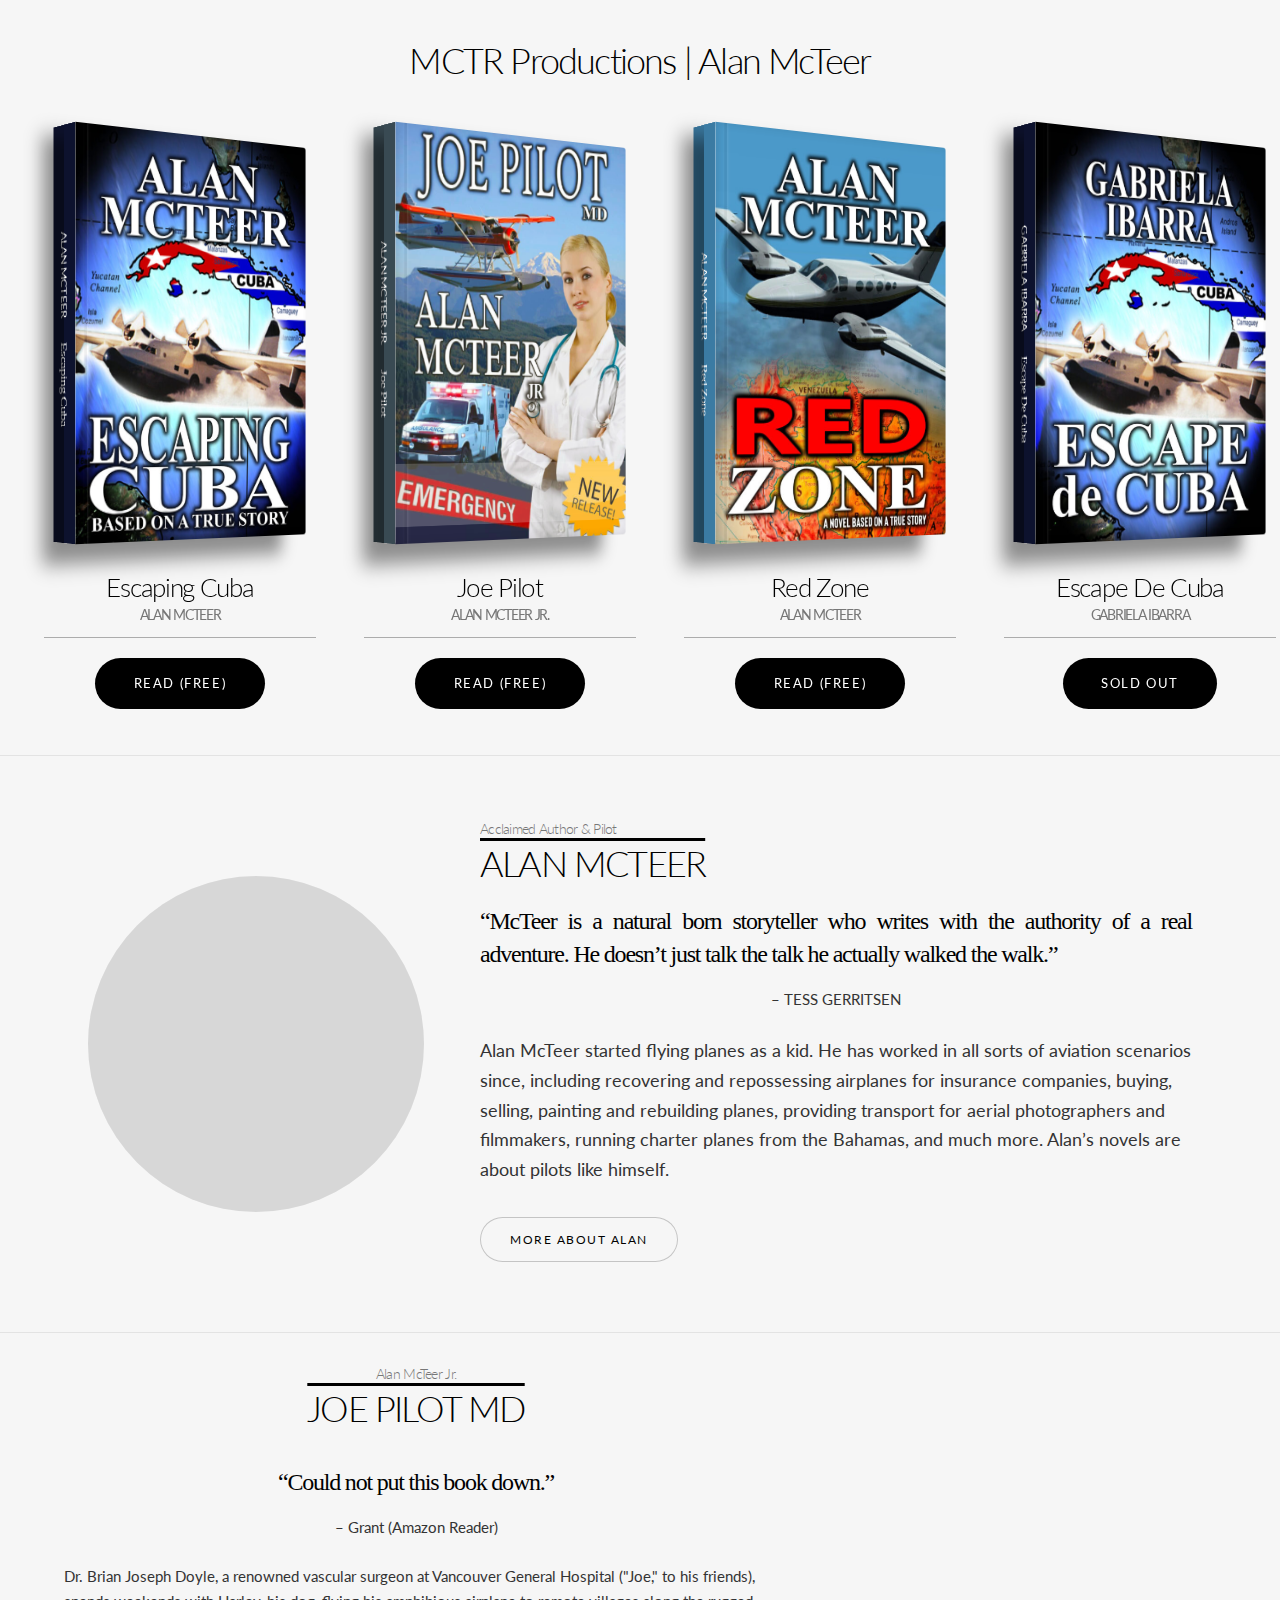
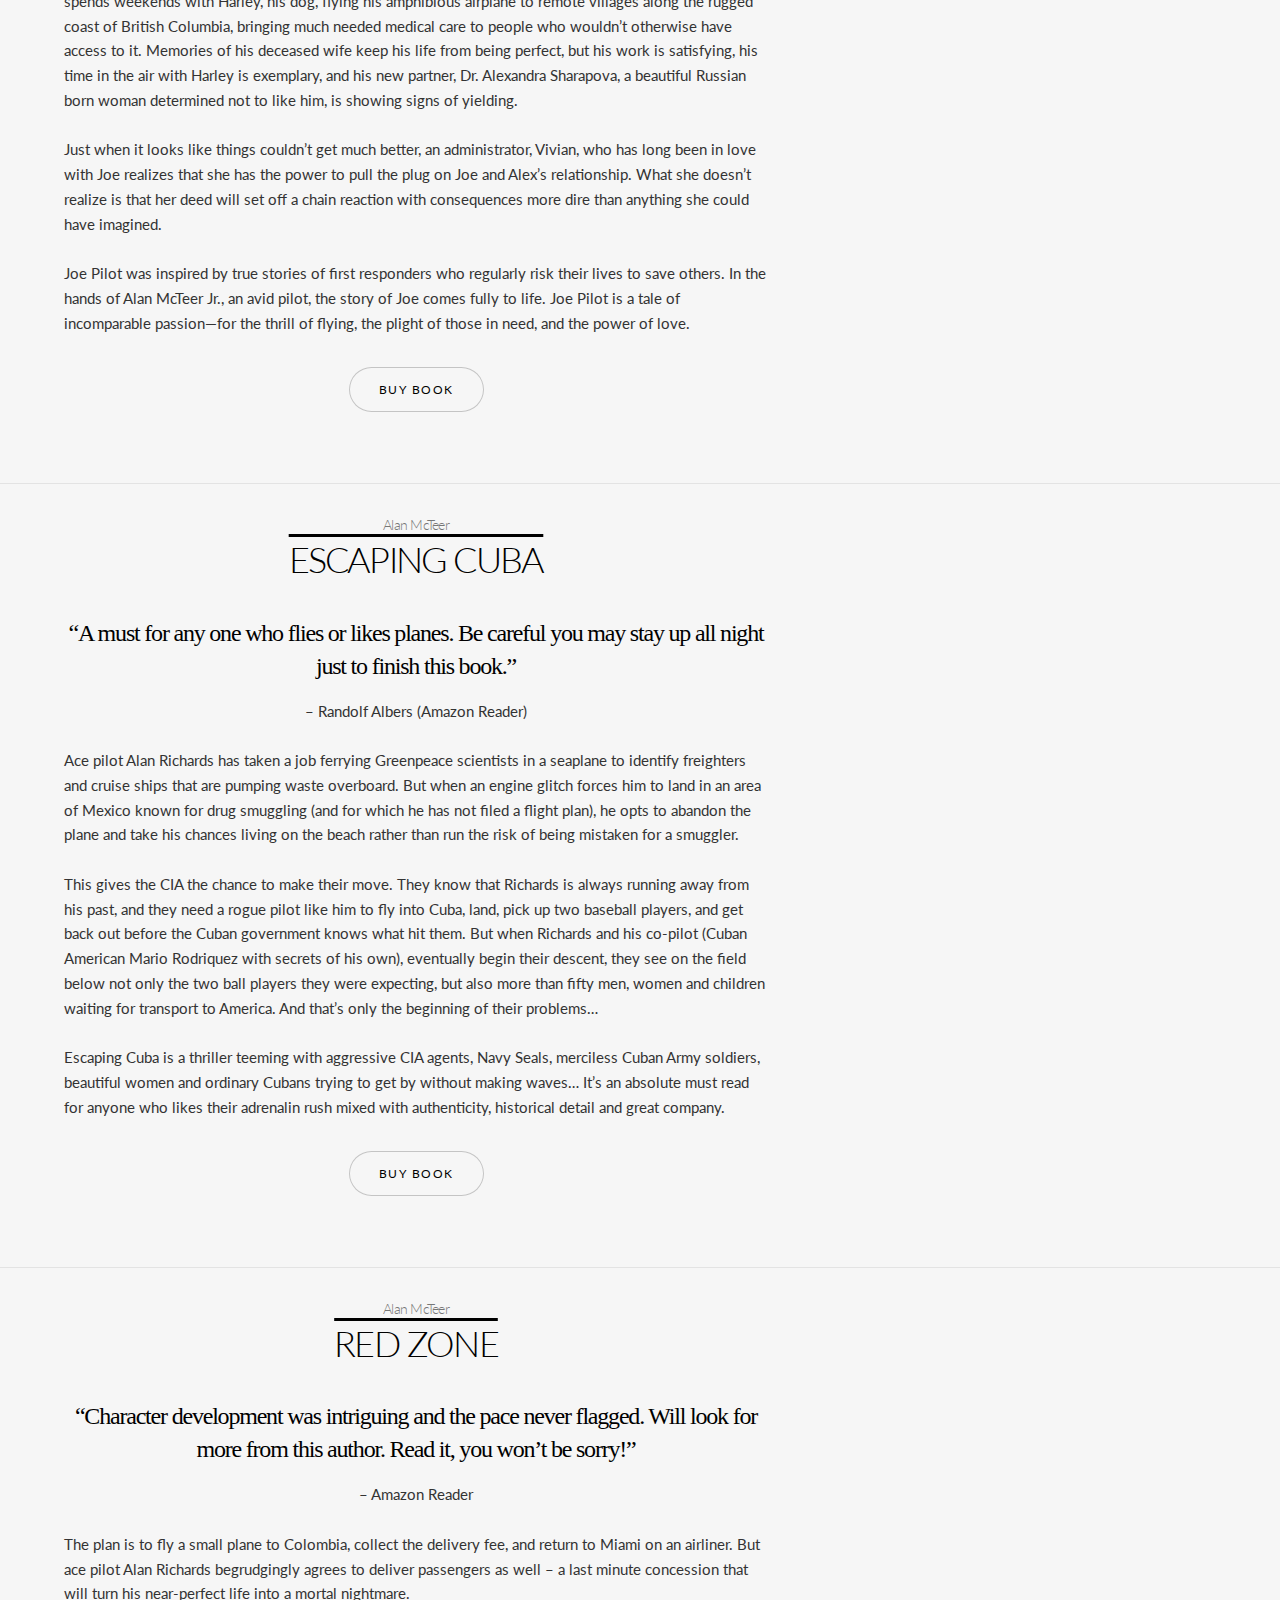
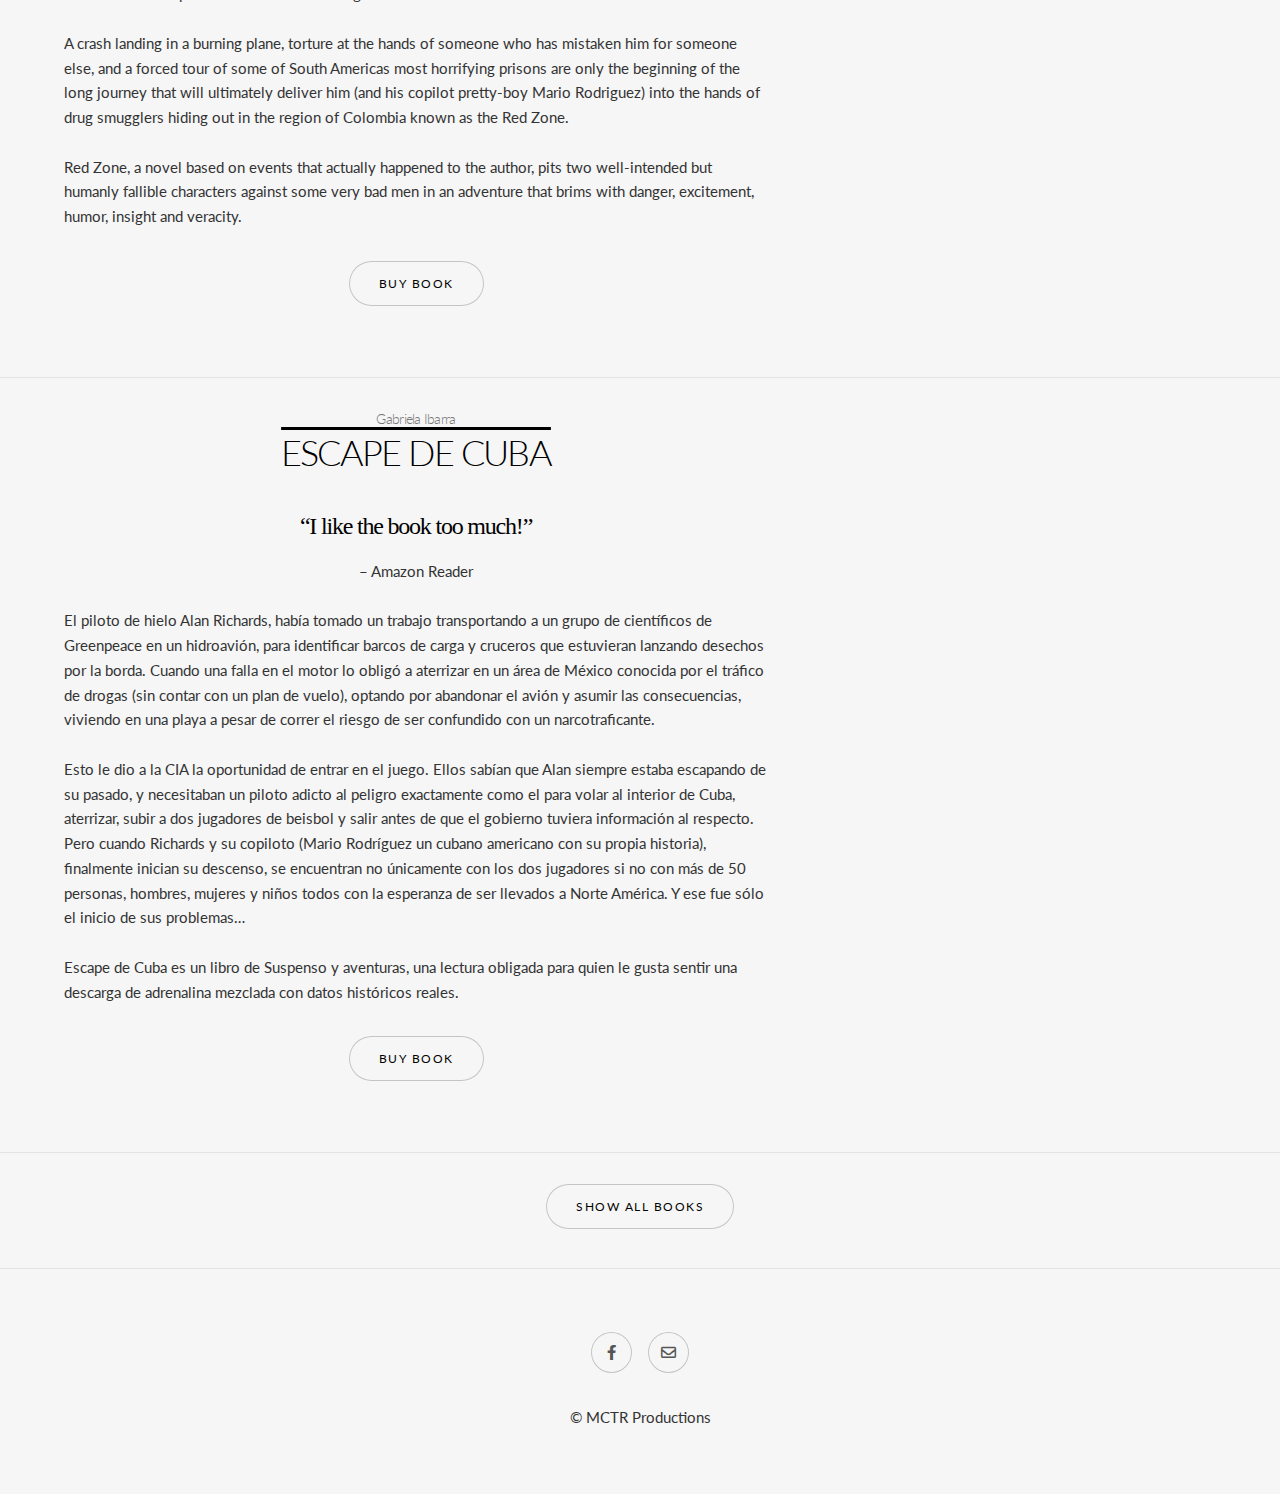
==== commit e7de27b5: "Update index.html" ====
--- a/index.html
+++ b/index.html
@@ -68,7 +68,7 @@
                                     <span>Alan McTeer</span>
                                 </h3>
                             </a>
-                            <a href="https://www.amazon.com/gp/product/B09917QR9N/ref=dbs_a_def_rwt_bibl_vppi_i3" class="button primary large">Buy Now</a>
+                            <a href="/books/Escaping Cuba - Alan McTeer.pdf" class="button primary large">Read (Free)</a>
                             <!-- <p>Ace pilot Alan Richards has taken a job ferrying Greenpeace scientists in a seaplane to identify freighters and cruise ships that are pumping waste overboard. But when an engine glitch forces him to land in an area of Mexico known
 								for drug smuggling (and for which he has not filed a flight plan), he opts to abandon the plane and take his chances living on the beach rather than run the risk of being mistaken for a smuggler.
 	
@@ -115,7 +115,7 @@
                                     <span>Alan McTeer Jr.</span>
                                 </h3>
                             </a>
-                            <a href="https://www.amazon.com/gp/product/B08W5292NV/ref=dbs_a_def_rwt_bibl_vppi_i1" class="button primary large">Buy Now</a>
+                            <a href="Joe Pilot - Alan McTeer.pdf" class="button primary large">Read (Free)</a>
                             <!-- <p>A modern masterpiece,The Godfather is a searing portrayal of the 1940s criminal underworld. It is also the intimate story of the Corleone family, at once drawn together and ripped apart by its unique position at the core of the
 								American Mafia. </p> -->
                         </div>
@@ -157,7 +157,7 @@
                                     <span>Alan McTeer</span>
                                 </h3>
                             </a>
-                            <a href="https://www.amazon.com/gp/product/B08TRJMPRL/ref=dbs_a_def_rwt_bibl_vppi_i1" class="button primary large">Buy Now</a>
+                            <a href="Joe Pilot - Alan McTeer.pdf" class="button primary large">Read (Free)</a>
                             <!-- <p>Originally published for adults, this novel has since become popular with adolescent readers for its themes of cat confusion, angst, alienation, and rebellion.</p> -->
                         </div>
                     </li>
@@ -202,7 +202,7 @@
                                     <span>Gabriela Ibarra</span>
                                 </h3>
                             </a>
-                            <a href="https://www.amazon.com/gp/product/B09HFT9H6F/ref=dbs_a_def_rwt_bibl_vppi_i0" class="button primary large">Buy Now</a>
+                            <a href="#" class="button primary large">Sold Out</a>
                             <!-- <p>Originally published for adults, this novel has since become popular with adolescent readers for its themes of cat confusion, angst, alienation, and rebellion.</p> -->
                         </div>
                     </li>
@@ -414,4 +414,4 @@
 
 </body>
 
-</html>+</html>
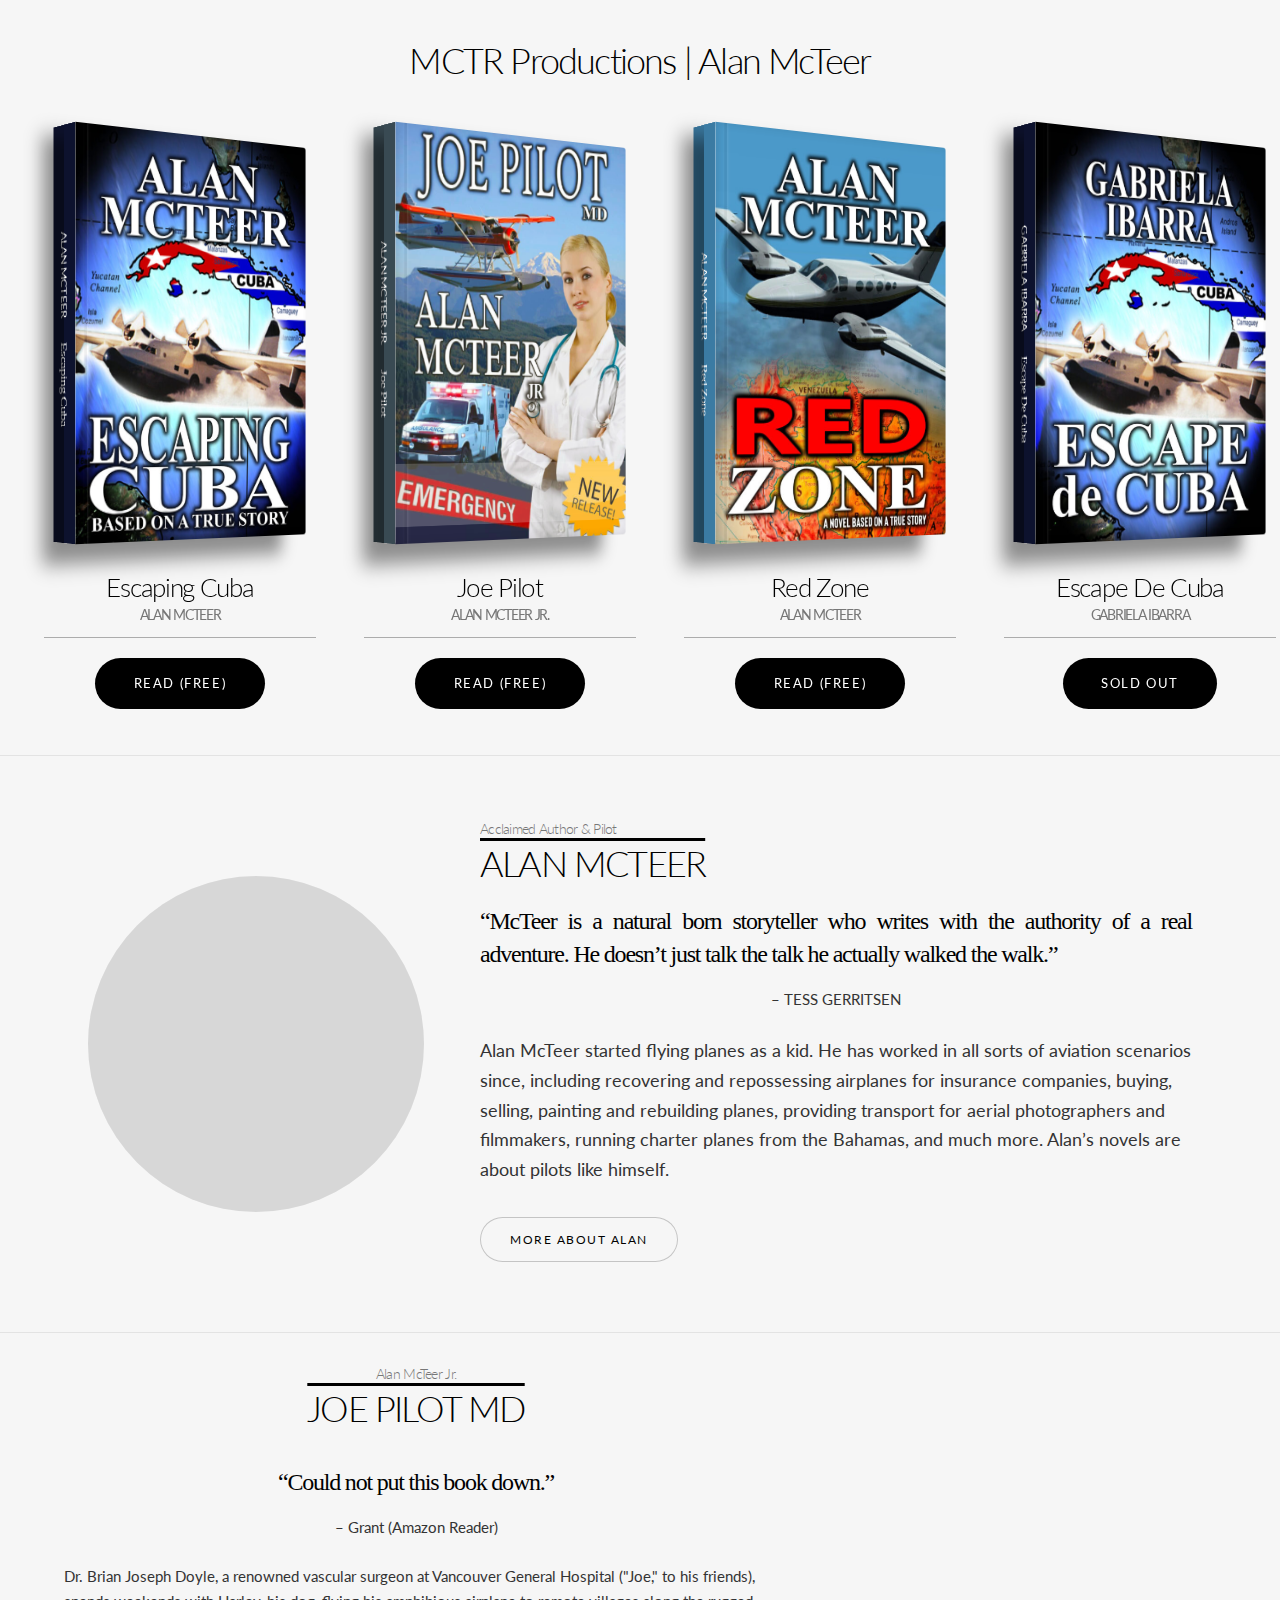
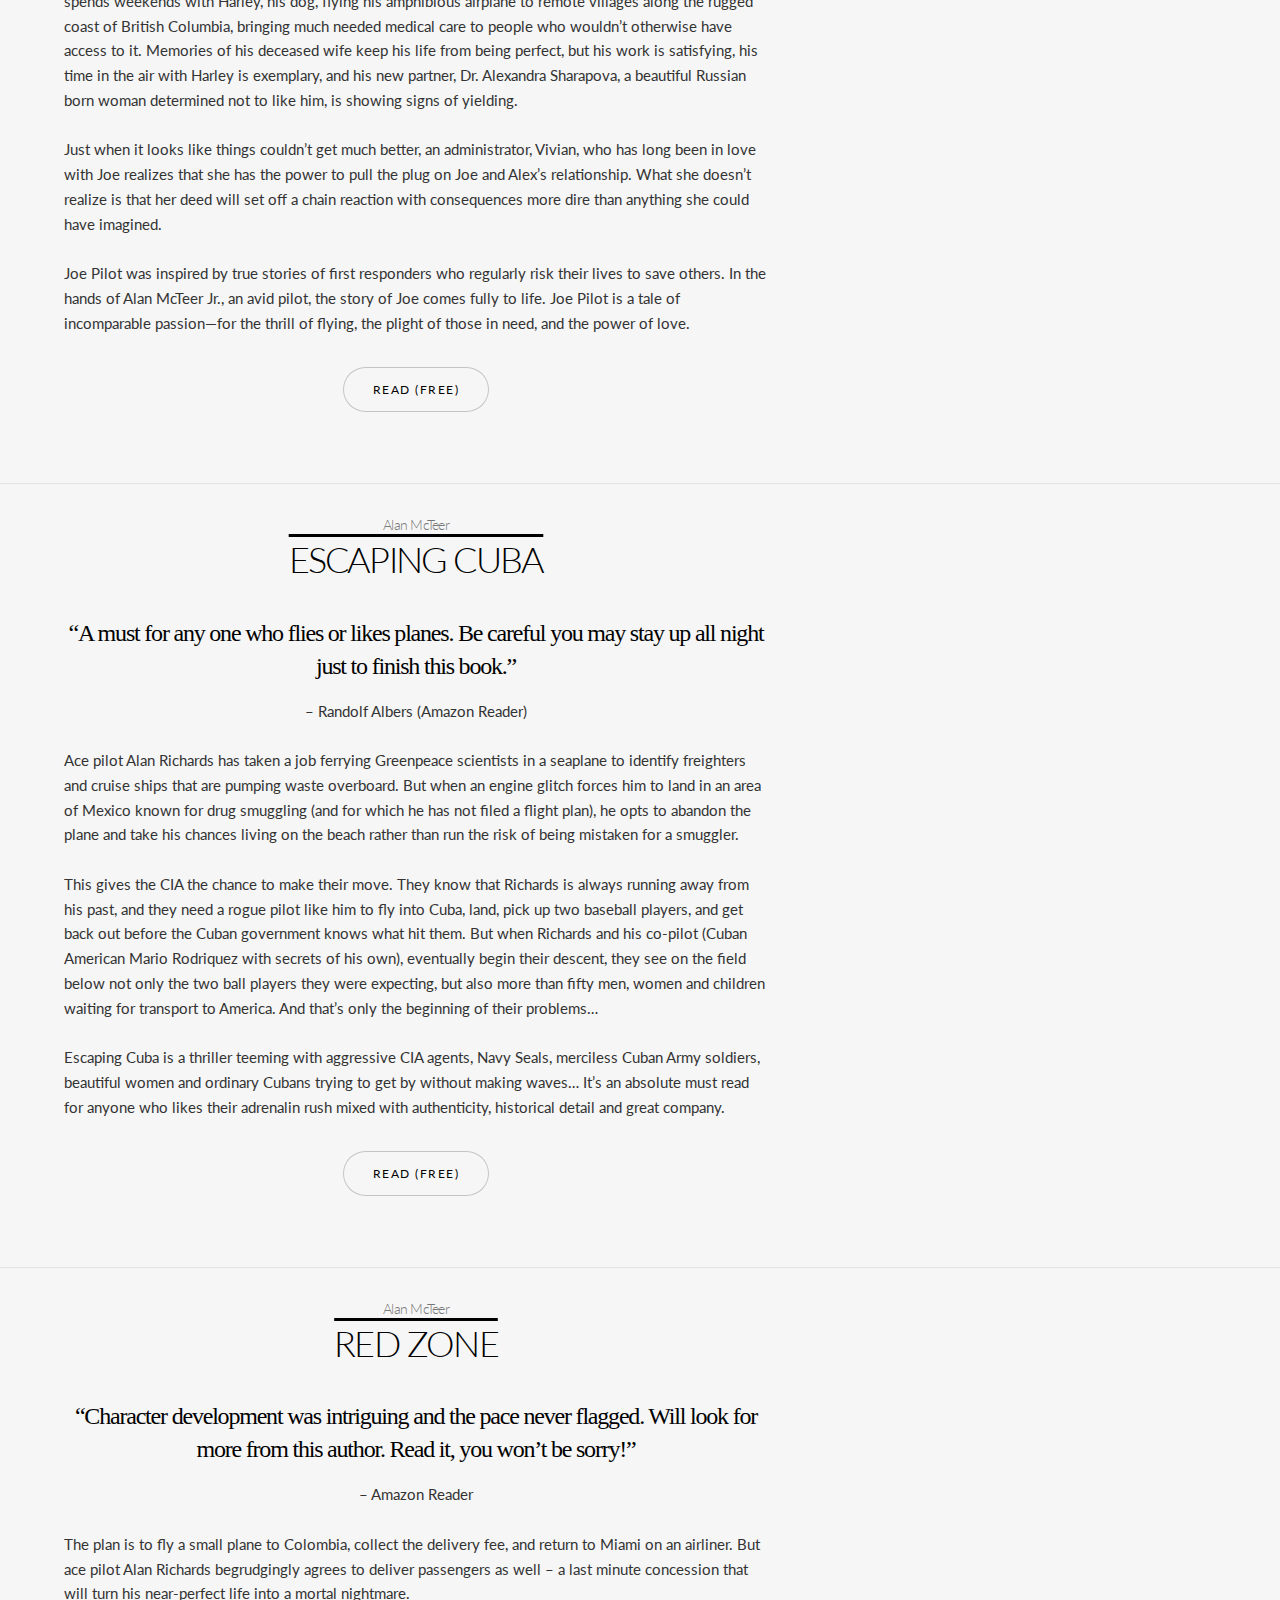
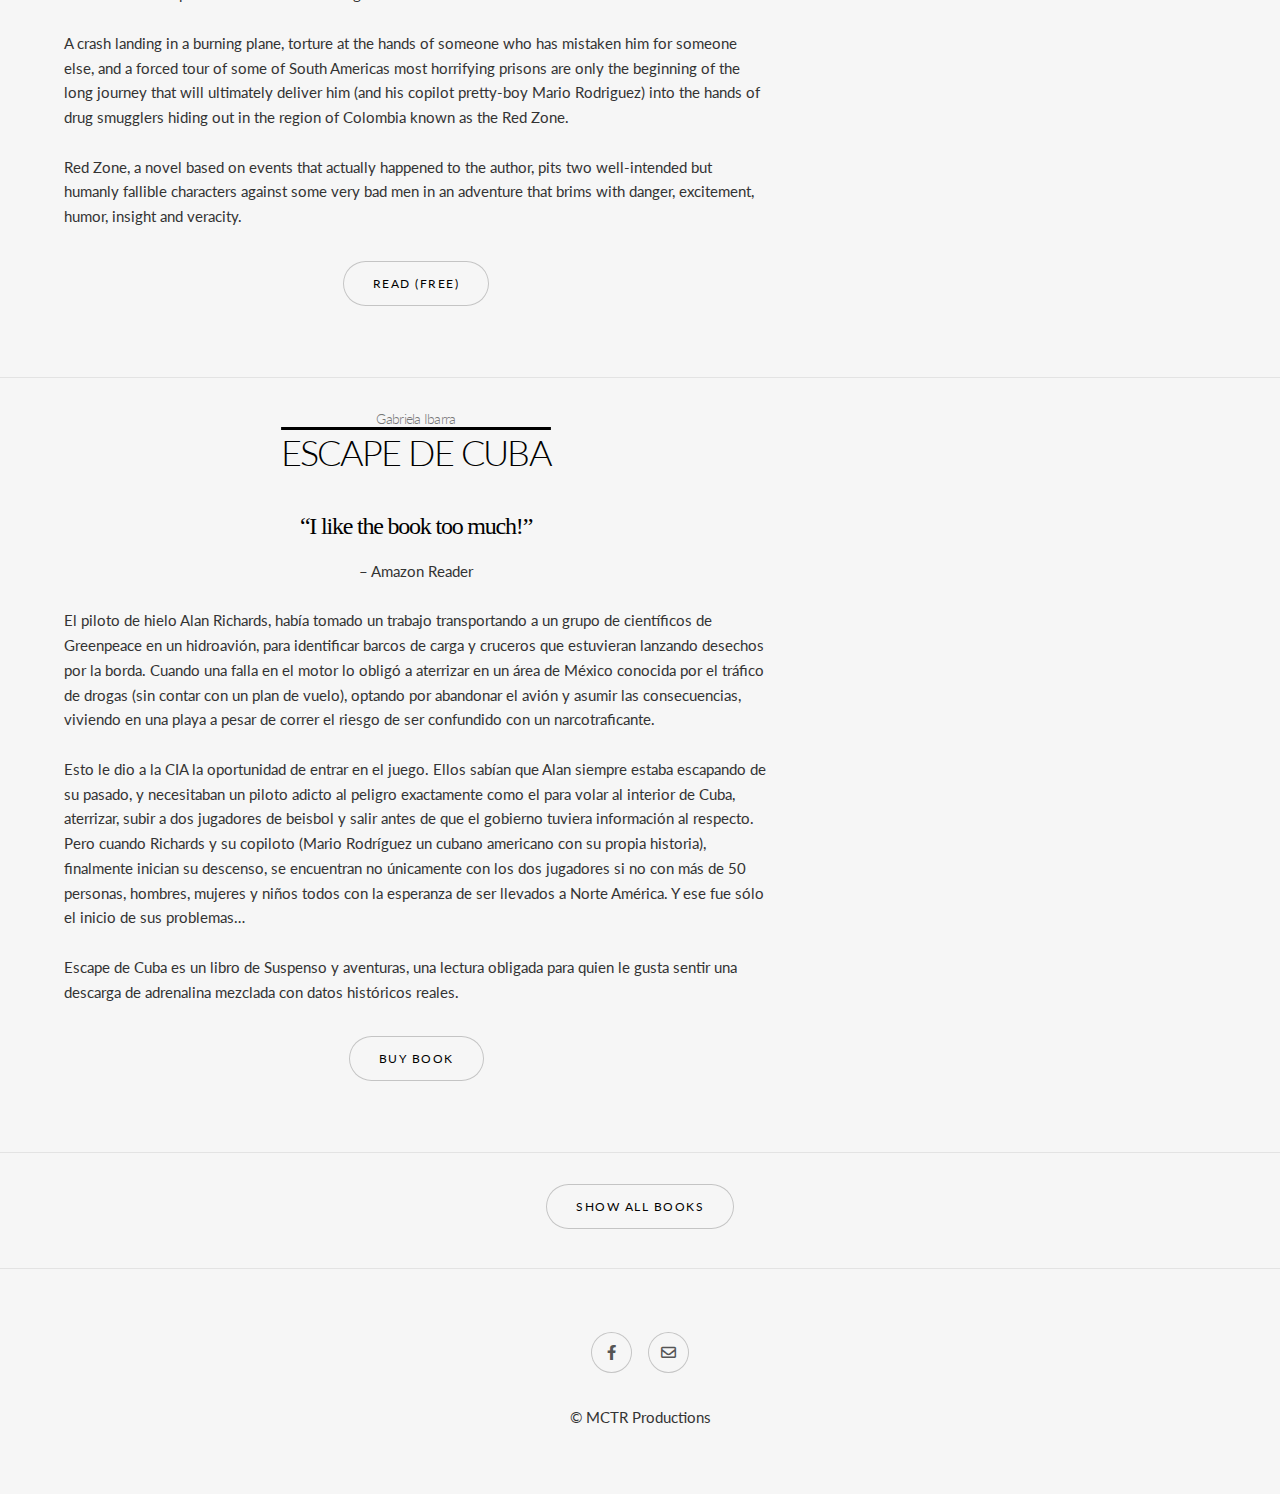
==== commit 5d15fafa: "Update index.html" ====
--- a/index.html
+++ b/index.html
@@ -115,7 +115,7 @@
                                     <span>Alan McTeer Jr.</span>
                                 </h3>
                             </a>
-                            <a href="Joe Pilot - Alan McTeer.pdf" class="button primary large">Read (Free)</a>
+                            <a href="books/Joe Pilot - Alan McTeer.pdf" class="button primary large">Read (Free)</a>
                             <!-- <p>A modern masterpiece,The Godfather is a searing portrayal of the 1940s criminal underworld. It is also the intimate story of the Corleone family, at once drawn together and ripped apart by its unique position at the core of the
 								American Mafia. </p> -->
                         </div>
@@ -157,7 +157,7 @@
                                     <span>Alan McTeer</span>
                                 </h3>
                             </a>
-                            <a href="Joe Pilot - Alan McTeer.pdf" class="button primary large">Read (Free)</a>
+                            <a href="books/Red Zone - Alan McTeer.pdf" class="button primary large">Read (Free)</a>
                             <!-- <p>Originally published for adults, this novel has since become popular with adolescent readers for its themes of cat confusion, angst, alienation, and rebellion.</p> -->
                         </div>
                     </li>
@@ -261,7 +261,7 @@
 
                 <div class="text-center">
                     <ul class="actions stacked ">
-                        <li><a href="https://www.amazon.com/gp/product/B08W5292NV/ref=dbs_a_def_rwt_bibl_vppi_i1" class="button ">Buy Book</a></li>
+                        <li><a href="books/Joe Pilot - Alan McTeer.pdf" class="button ">Read (Free)</a></li>
                     </ul>
                 </div>
             </div>
@@ -293,7 +293,7 @@
 
                 <div class="text-center">
                     <ul class="actions stacked">
-                        <li><a href="https://www.amazon.com/gp/product/B09917QR9N/ref=dbs_a_def_rwt_bibl_vppi_i3" class="button ">Buy Book</a></li>
+                        <li><a href="/books/Escaping Cuba - Alan McTeer.pdf" class="button ">Read (Free)</a></li>
                     </ul>
                 </div>
             </div>
@@ -322,7 +322,7 @@
 
                 <div class="text-center">
                     <ul class="actions stacked ">
-                        <li><a href="https://www.amazon.com/gp/product/B08TRJMPRL/ref=dbs_a_def_rwt_bibl_vppi_i1" class="button ">Buy Book</a></li>
+                        <li><a href="/books/Red Zone - Alan McTeer.pdf" class="button ">Read (Free)</a></li>
                     </ul>
                 </div>
             </div>
